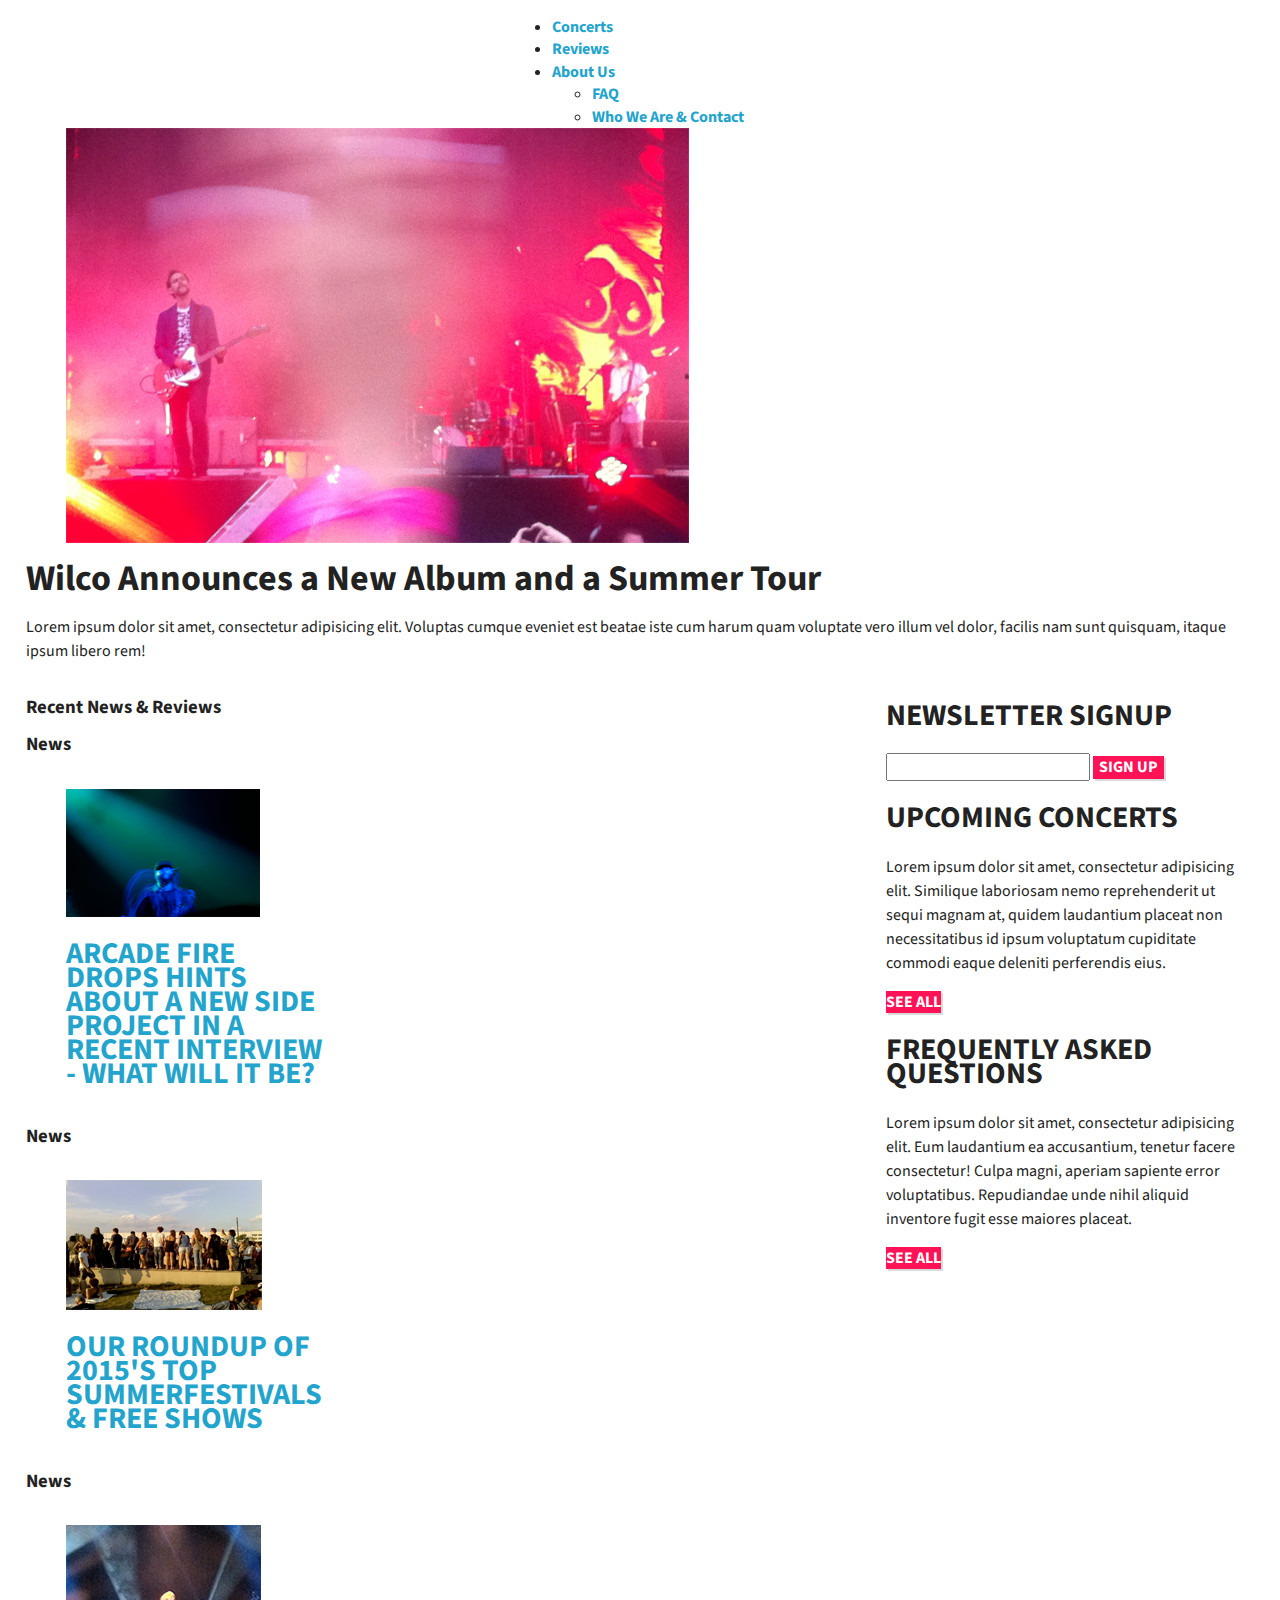
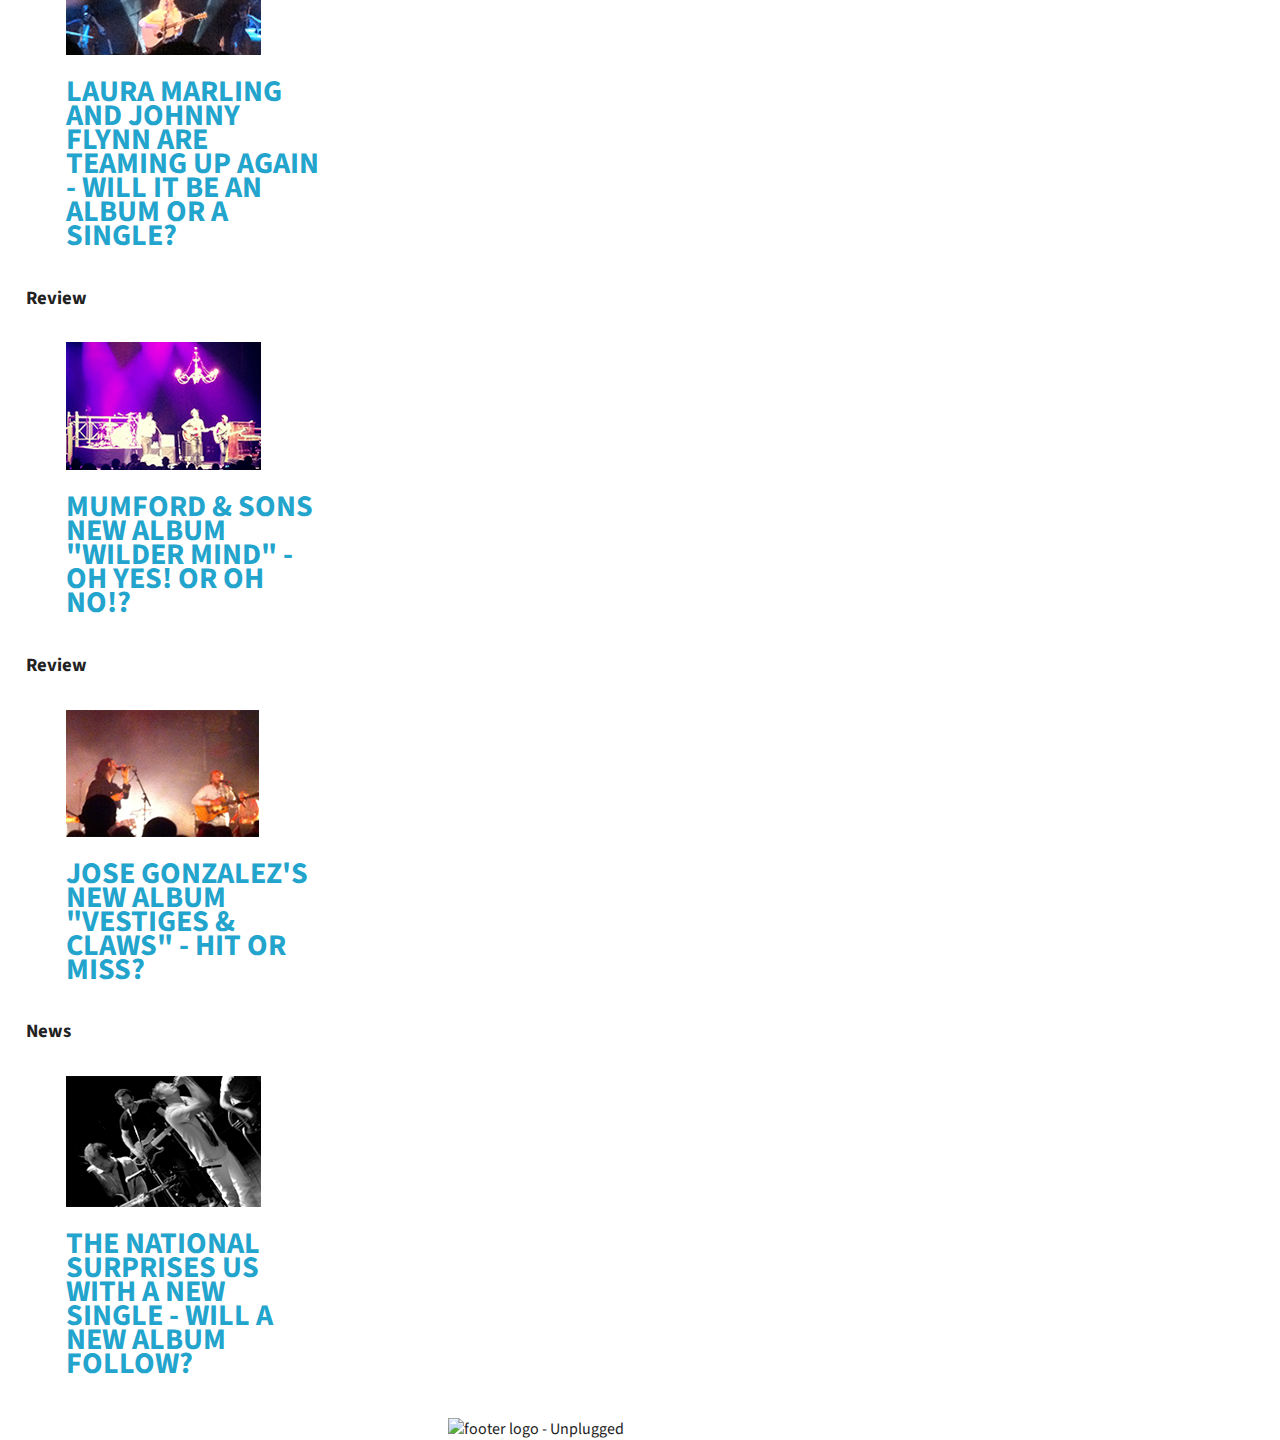
==== index.html @ dc60c1c3 "Working on about us page" ====
<!doctype html>
<html class="no-js" lang="">

<head>
    <meta charset="utf-8">
    <meta http-equiv="x-ua-compatible" content="ie=edge">
    <title></title>
    <meta name="description" content="">
    <meta name="viewport" content="width=device-width, initial-scale=1">
    <link rel="apple-touch-icon" href="apple-touch-icon.png">
    <!-- Place favicon.ico in the root directory -->

    <!-- Fonts -->
    <link href='https://fonts.googleapis.com/css?family=Source+Sans+Pro' rel='stylesheet' type='text/css'>
    <link href='https://fonts.googleapis.com/css?family=Sansita+One' rel='stylesheet' type='text/css'>

    <!-- CSS FILES -->
    <link rel="stylesheet" href="css/normalize.css">
    <link rel="stylesheet" href="css/main.css">
    <script src="js/vendor/modernizr-2.8.3.min.js"></script>
</head>

<body>
    <!--[if lt IE 8]>
            <p class="browserupgrade">You are using an <strong>outdated</strong> browser. Please <a href="http://browsehappy.com/">upgrade your browser</a> to improve your experience.</p>
        <![endif]-->
    <!-- Add your site or application content here -->
    <header>
        <h1 id="logo"><img src="img/logo.png" alt="Unplugged"></h1>
        <nav>
            <ul>
                <li><a href="#">Concerts</a></li>
                <li><a href="#">Reviews</a></li>
                <li><a href="#">About Us</a>
                    <ul class="subnav">
                        <li><a href="#">FAQ</a></li>
                        <li><a href="#">Who We Are & Contact</a></li>
                    </ul>
                </li>
            </ul>
        </nav>
    </header>
    <div id="main-content">
        <section class="hero-area">
            <article class="top-story">
                <figure class="top-img">
                    <img src="img/top-story-photo.png" alt="Hero Image">
                </figure>
            </article>
            <div class="top-info">
                <header>
                    <h1>Wilco Announces a New Album and a Summer Tour</h1>
                </header>
                <p>Lorem ipsum dolor sit amet, consectetur adipisicing elit. Voluptas cumque eveniet est beatae iste cum harum quam voluptate vero illum vel dolor, facilis nam sunt quisquam, itaque ipsum libero rem!</p>
            </div>
            <!-- SIDE BAR -->
            <aside class="sidebar">
                <section class="newsletter">
                    <header>
                        <h2>Newsletter Signup</h2>
                    </header>
                    <form>
                        <input type="text">
                        <input type="button" class="btn" value="Sign Up">
                    </form>
                </section>
                <!-- hide on mobile version -->
                <section class="upcoming">
                    <header>
                        <h2>Upcoming Concerts</h2>
                    </header>
                    <p>Lorem ipsum dolor sit amet, consectetur adipisicing elit. Similique laboriosam nemo reprehenderit ut sequi magnam at, quidem laudantium placeat non necessitatibus id ipsum voluptatum cupiditate commodi eaque deleniti perferendis eius.</p>
                    <a href="#" class="btn">See All</a>
                </section>
                <!-- hide on mobile version -->
                <section class="faq">
                    <header>
                        <h2>Frequently Asked Questions</h2>
                    </header>
                    <p>Lorem ipsum dolor sit amet, consectetur adipisicing elit. Eum laudantium ea accusantium, tenetur facere consectetur! Culpa magni, aperiam sapiente error voluptatibus. Repudiandae unde nihil aliquid inventore fugit esse maiores placeat.</p>
                    <a href="#" class="btn">See All</a>
                </section>
            </aside>
        </section>
        <!-- Recent News and Reviews -->
        <section class="feed">
            <header>
                <h3 class="title">Recent News & Reviews</h3>
            </header>
            <article class="feed-item">
                <h3 class="feed-type">News</h3>
                <figure class="feed-image">
                    <a href="#"><img src="img/feed-1.png" alt="Arcade Fire"></a>
                    <h2><a href="#">Arcade Fire Drops Hints About a New Side Project in a Recent Interview - What Will it Be?</a></h2>
                    <p>Lorem ipsum dolor sit amet, consectetur adipisicing elit. Repudiandae corporis deleniti beatae, quos molestiae veritatis quis sunt qui. Quam magni consequatur eos neque quia, ad molestiae a quaerat aliquid commodi.</p>
                </figure>
            </article>
            <article class="feed-item">
                <h3 class="feed-type">News</h3>
                <figure class="feed-image">
                    <a href="#"><img src="img/feed-2.png" alt="Summer Festival Roundup"></a>
                    <h2><a href="#">Our Roundup of 2015's Top SummerFestivals & Free Shows</a></h2>
                    <p>Lorem ipsum dolor sit amet, consectetur adipisicing elit. Et optio aliquid, inventore sapiente quos commodi nulla reiciendis est! Vero, eius ea tempore aperiam sed, excepturi nihil nesciunt asperiores itaque! Assumenda.</p>
                </figure>
            </article>
            <article class="feed-item">
                <h3 class="feed-type">News</h3>
                <figure class="feed-image">
                    <a href="#"><img src="img/feed-3.png" alt="Laura Marling and Johnny Flynn"></a>
                    <h2><a href="#">Laura Marling and Johnny Flynn Are Teaming Up Again - Will it be an Album or a Single?</a></h2>
                    <p>Lorem ipsum dolor sit amet, consectetur adipisicing elit. Et optio aliquid, inventore sapiente quos commodi nulla reiciendis est! Vero, eius ea tempore aperiam sed, excepturi nihil nesciunt asperiores itaque! Assumenda.</p>
                </figure>
            </article>
            <article class="feed-item">
                <h3 class="feed-type">Review</h3>
                <figure class="feed-image">
                    <a href="#"><img src="img/feed-4.png" alt="Mumford & Sons"></a>
                    <h2><a href="#">Mumford & Sons New Album "Wilder Mind" - Oh yes! or Oh No!?</a></h2>
                    <p>Lorem ipsum dolor sit amet, consectetur adipisicing elit. Et optio aliquid, inventore sapiente quos commodi nulla reiciendis est! Vero, eius ea tempore aperiam sed, excepturi nihil nesciunt asperiores itaque! Assumenda.</p>
                </figure>
            </article>
            <article class="feed-item">
                <h3 class="feed-type">Review</h3>
                <figure class="feed-image">
                    <a href="#"><img src="img/feed-5.png" alt="Jose Gonzalez New Album"></a>
                    <h2><a href="#">Jose Gonzalez's New Album  "Vestiges & Claws" - Hit or Miss?</a></h2>
                    <p>Lorem ipsum dolor sit amet, consectetur adipisicing elit. Et optio aliquid, inventore sapiente quos commodi nulla reiciendis est! Vero, eius ea tempore aperiam sed, excepturi nihil nesciunt asperiores itaque! Assumenda.</p>
                </figure>
            </article>
            <article class="feed-item">
                <h3 class="feed-type">News</h3>
                <figure class="feed-image">
                    <a href="#"><img src="img/feed-6.png" alt="The National Band"></a>
                    <h2><a href="#">The National Surprises Us With a New Single - Will a New Album follow?</a></h2>
                    <p>Lorem ipsum dolor sit amet, consectetur adipisicing elit. Et optio aliquid, inventore sapiente quos commodi nulla reiciendis est! Vero, eius ea tempore aperiam sed, excepturi nihil nesciunt asperiores itaque! Assumenda.</p>
                </figure>
            </article>
        </section>
    </div>
    <!-- main-content -->
    <!-- Footer -->
    <footer>
        <div id="footer-logo"><img src="img/footer-logo.png" alt="footer logo - Unplugged"></div>
    </footer>
    <!-- Javascript stuff -->
    <script src="https://code.jquery.com/jquery-1.12.0.min.js"></script>
    <script>
    window.jQuery || document.write('<script src="js/vendor/jquery-1.12.0.min.js"><\/script>')
    </script>
    <script src="js/plugins.js"></script>
    <script src="js/main.js"></script>
    <!-- Google Analytics: change UA-XXXXX-X to be your site's ID. -->
    <script>
    (function(b, o, i, l, e, r) {
        b.GoogleAnalyticsObject = l;
        b[l] || (b[l] =
            function() {
                (b[l].q = b[l].q || []).push(arguments)
            });
        b[l].l = +new Date;
        e = o.createElement(i);
        r = o.getElementsByTagName(i)[0];
        e.src = 'https://www.google-analytics.com/analytics.js';
        r.parentNode.insertBefore(e, r)
    }(window, document, 'script', 'ga'));
    ga('create', 'UA-XXXXX-X', 'auto');
    ga('send', 'pageview');
    </script>
</body>

</html>
---- css/main.css ----
/*! HTML5 Boilerplate v5.3.0 | MIT License | https://html5boilerplate.com/ */


/*
 * What follows is the result of much research on cross-browser styling.
 * Credit left inline and big thanks to Nicolas Gallagher, Jonathan Neal,
 * Kroc Camen, and the H5BP dev community and team.
 */


/* ==========================================================================
   Base styles: opinionated defaults
   ========================================================================== */

html {
    color: #222;
    font-size: 1em;
    line-height: 1.4;
}


/*
 * Remove text-shadow in selection highlight:
 * https://twitter.com/miketaylr/status/12228805301
 *
 * These selection rule sets have to be separate.
 * Customize the background color to match your design.
 */

::-moz-selection {
    background: #b3d4fc;
    text-shadow: none;
}

::selection {
    background: #b3d4fc;
    text-shadow: none;
}


/*
 * A better looking default horizontal rule
 */

hr {
    display: block;
    height: 1px;
    border: 0;
    border-top: 1px solid #ccc;
    margin: 1em 0;
    padding: 0;
}


/*
 * Remove the gap between audio, canvas, iframes,
 * images, videos and the bottom of their containers:
 * https://github.com/h5bp/html5-boilerplate/issues/440
 */

audio,
canvas,
iframe,
img,
svg,
video {
    vertical-align: middle;
}


/*
 * Remove default fieldset styles.
 */

fieldset {
    border: 0;
    margin: 0;
    padding: 0;
}


/*
 * Allow only vertical resizing of textareas.
 */

textarea {
    resize: vertical;
}


/* ==========================================================================
   Browser Upgrade Prompt
   ========================================================================== */

.browserupgrade {
    margin: 0.2em 0;
    background: #ccc;
    color: #000;
    padding: 0.2em 0;
}


/* ==========================================================================
   Author's custom styles
   ========================================================================== */
   
/* COLORS =============================================
Dark Pink (Magenta): #b21e49;
Light Grey: #eeeeee;
Bright Pink: #ff1256;
Dark Grey: #222222;
Blue: #23a4cc;
============================================= */

/* Global Styles ============================= */
body, html{
    font-family: 'Source Sans Pro', sans-serif;
    font-size: 16px;
    color: #222222;
}
 
a {
    font-weight: bold;
    color: #23a4cc;
    text-decoration: none;
}
 

p{
    font-size: 1rem;
    line-height: 1.5rem;
}

h1, h2, h3, h4{
    
}
 
h1 {
  font-size: 2.25rem; /* 36px */
  font-weight: bold;
  line-height: 0.667;
  
}

 
h2{
  font-size: 1.875rem; /* 30px */
  font-weight: bold;
  text-transform: uppercase;
  line-height: 0.8;
}
 
h3 {
  font-size: 1.5; /* 24px */
  font-weight: bold;
  line-height: 1;
  
}


 
h4{
    
}

.btn {
    background-color: #ff1256;
    border: none;
    color: #ffffff;
    font-weight: bold;
    text-transform: uppercase;
    line-height: 1.333em;
    text-align: center;
    box-shadow: 2px 2px 0 #DADADA;

    /* this is what I extracted from photoshop - box-shadow: 1.5px 2.598px 0 0 rgba(178, 30, 73, 0.4);*/

}

.btn:hover {
    background-color: #b21e49;
}


/* Header ============================= */

header {
    width: 100%;
}

#logo {
    width: 90%;
    margin: auto;
    /* centers the logo */
}

nav {
    width: 100%;
}

nav ul {
    margin: auto;
    /*  centers the navigation items */
}


/* Main Content ============================= */

#main-content {
    width: 96%;
    margin: 0 2%;
}

.hero-area {
    width: 100%;
}

.top-story {
    width: 100%;
}

.top-img {
    width: 100%;
}


/* Sidebar ============================= */

aside {
    width: 100%;
}

.newsletter {
    width: 100%;
}

.upcoming {
    display: none;
}

.faq {
    display: none;
}


/* Recent News & Reviews section ============================= */

.feed {
    width: 100%;
}

.feed-item {
    clear: both;
}

.feed-image {
    width: 44%;
    margin-right: 6%;
    float: left;
}

.feed-item p {
    display: none;
}


/* Footer ============================= */

footer {
    /* need to add clear:both property to clear the floats from news and reviews section.
       Otherwise footer mixes with last news/review section */
    clear: both;
    width: 70%;
    margin: auto;
}

#footer-logo {
    width: 100%;
}


/* ==========================================================================
   Helper classes
   ========================================================================== */


/*
 * Hide visually and from screen readers
 */

.hidden {
    display: none !important;
}


/*
 * Hide only visually, but have it available for screen readers:
 * http://snook.ca/archives/html_and_css/hiding-content-for-accessibility
 */

.visuallyhidden {
    border: 0;
    clip: rect(0 0 0 0);
    height: 1px;
    margin: -1px;
    overflow: hidden;
    padding: 0;
    position: absolute;
    width: 1px;
}


/*
 * Extends the .visuallyhidden class to allow the element
 * to be focusable when navigated to via the keyboard:
 * https://www.drupal.org/node/897638
 */

.visuallyhidden.focusable:active,
.visuallyhidden.focusable:focus {
    clip: auto;
    height: auto;
    margin: 0;
    overflow: visible;
    position: static;
    width: auto;
}


/*
 * Hide visually and from screen readers, but maintain layout
 */

.invisible {
    visibility: hidden;
}


/*
 * Clearfix: contain floats
 *
 * For modern browsers
 * 1. The space content is one way to avoid an Opera bug when the
 *    `contenteditable` attribute is included anywhere else in the document.
 *    Otherwise it causes space to appear at the top and bottom of elements
 *    that receive the `clearfix` class.
 * 2. The use of `table` rather than `block` is only necessary if using
 *    `:before` to contain the top-margins of child elements.
 */

.clearfix:before,
.clearfix:after {
    content: " ";
    /* 1 */
    display: table;
    /* 2 */
}

.clearfix:after {
    clear: both;
}


/* ==========================================================================
   EXAMPLE Media Queries for Responsive Design.
   These examples override the primary ('mobile first') styles.
   Modify as content requires.
   ========================================================================== */

@media (min-width: 768px) {
    /*  for tablet styles */
    #logo {
        width: 40%;
        float: left;
    }
    
    nav {
        width: 60%;
        float: right;
    }
    /*  Featured news item section ============== */
    .top-story {
        width: 100%;
    }
    
    /* sidebar section ===================== */
    .sidebar {
        clear: both;
        width: 30%;
        float: right;
    }
    .upcoming {
        display: block;
    }
    .faq {
        display: block;
    }
    /*  Recent News & Reviews section ============== */
    .feed {
        width: 60%;
        float: left;
    }
    .feed-image {
        width: 35%;
    }
    /*   DETAILS pages ======================= */
    .detail-img {
        width: 45%;
        float: left;
    }
    .detail-title {
        width: 50%;
        float: right;
    }
    .reviews-detail {
        clear: both;
    }

    aside.detail {
        width: 100%;
    }

    .detail .newsletter h2 {
        display: inline;
    }

    .detail .newsletter input {
        display: inline;
    }
    /*  footer ================ */
    footer {
        width: 100%;
        clear: both;
    }
    #footer-logo {
        width: 30%;
        margin: auto;
    }
}

@media (min-width: 940px) {
    /*  for desktop styles */
}

@media print,
(-webkit-min-device-pixel-ratio: 1.25),
(min-resolution: 1.25dppx),
(min-resolution: 120dpi) {
    /* Style adjustments for high resolution devices */
}


/* ==========================================================================
   Print styles.
   Inlined to avoid the additional HTTP request:
   http://www.phpied.com/delay-loading-your-print-css/
   ========================================================================== */

@media print {
    *,
    *:before,
    *:after,
    *:first-letter,
    *:first-line {
        background: transparent !important;
        color: #000 !important;
        /* Black prints faster:
                                   http://www.sanbeiji.com/archives/953 */
        box-shadow: none !important;
        text-shadow: none !important;
    }
    a,
    a:visited {
        text-decoration: underline;
    }
    a[href]:after {
        content: " (" attr(href) ")";
    }
    abbr[title]:after {
        content: " (" attr(title) ")";
    }
    /*
     * Don't show links that are fragment identifiers,
     * or use the `javascript:` pseudo protocol
     */
    a[href^="#"]:after,
    a[href^="javascript:"]:after {
        content: "";
    }
    pre,
    blockquote {
        border: 1px solid #999;
        page-break-inside: avoid;
    }
    /*
     * Printing Tables:
     * http://css-discuss.incutio.com/wiki/Printing_Tables
     */
    thead {
        display: table-header-group;
    }
    tr,
    img {
        page-break-inside: avoid;
    }
    img {
        max-width: 100% !important;
    }
    p,
    h2,
    h3 {
        orphans: 3;
        widows: 3;
    }
    h2,
    h3 {
        page-break-after: avoid;
    }
}
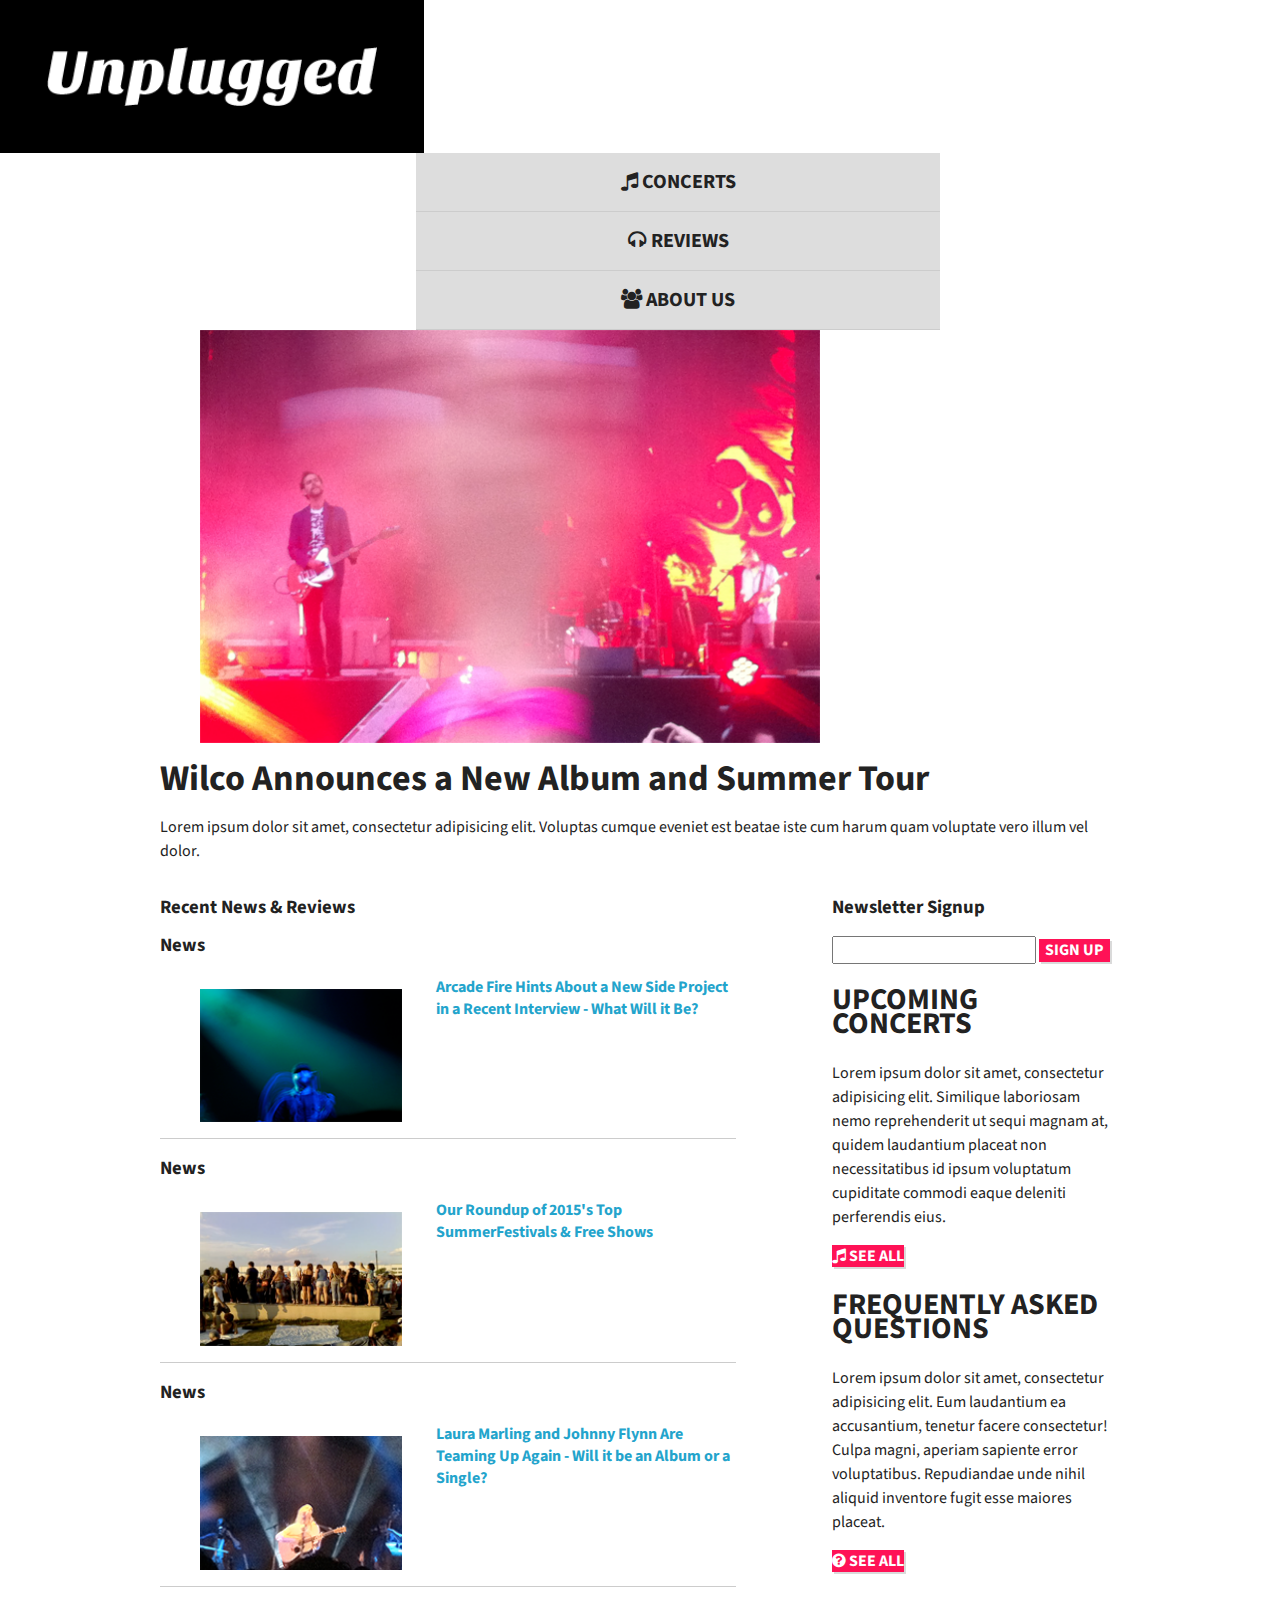
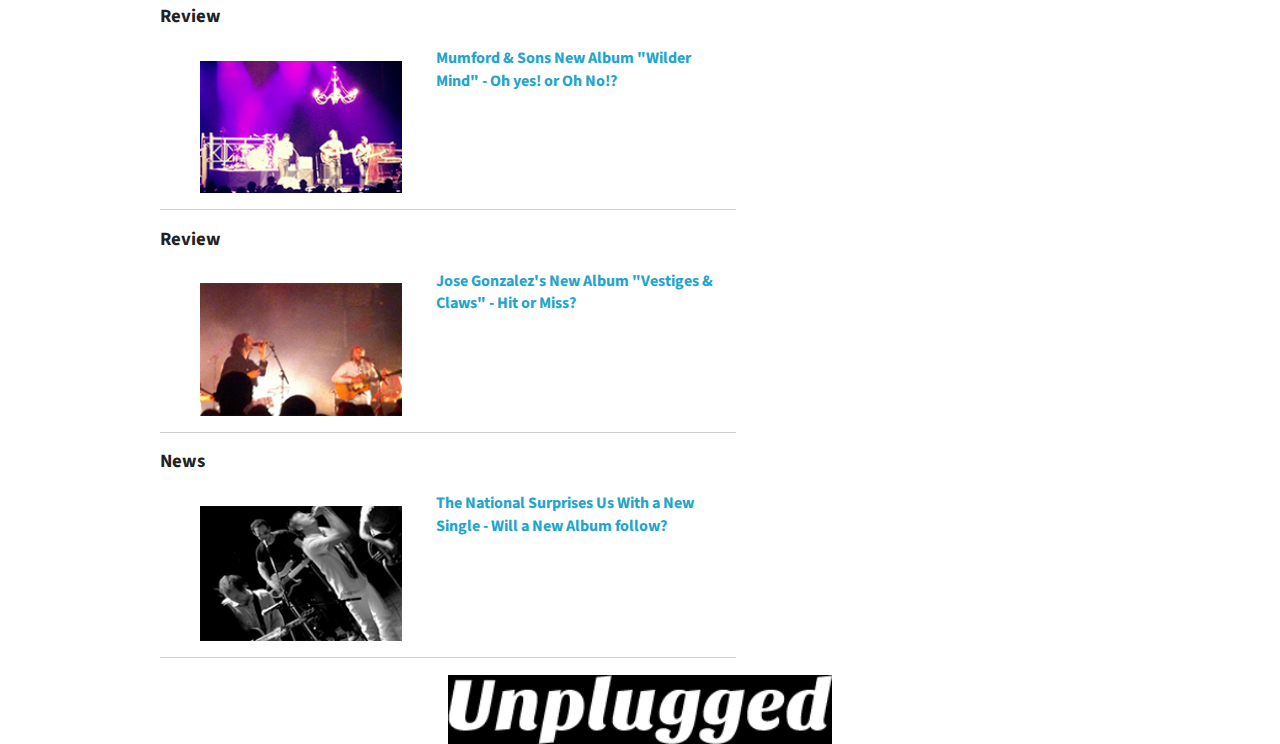
==== commit 2eecf451: "Finished about page responsive for mobile, tablet and desktop. Working on main page now" ====
--- a/index.html
+++ b/index.html
@@ -7,16 +7,15 @@
     <title></title>
     <meta name="description" content="">
     <meta name="viewport" content="width=device-width, initial-scale=1">
-    <link rel="apple-touch-icon" href="apple-touch-icon.png">
+    <link rel="apple-touch-icon" href="../apple-touch-icon.png">
     <!-- Place favicon.ico in the root directory -->
-
     <!-- Fonts -->
-    <link href='https://fonts.googleapis.com/css?family=Source+Sans+Pro' rel='stylesheet' type='text/css'>
+    <link href='https://fonts.googleapis.com/css?family=Source+Sans+Pro:400,600,700,900' rel='stylesheet' type='text/css'>
     <link href='https://fonts.googleapis.com/css?family=Sansita+One' rel='stylesheet' type='text/css'>
-
-    <!-- CSS FILES -->
+    <!-- CSS Stylesheets -->
     <link rel="stylesheet" href="css/normalize.css">
     <link rel="stylesheet" href="css/main.css">
+    <link rel="stylesheet" href="css/font-awesome.min.css">
     <script src="js/vendor/modernizr-2.8.3.min.js"></script>
 </head>
 
@@ -29,11 +28,11 @@
         <h1 id="logo"><img src="img/logo.png" alt="Unplugged"></h1>
         <nav>
             <ul>
-                <li><a href="#">Concerts</a></li>
-                <li><a href="#">Reviews</a></li>
-                <li><a href="#">About Us</a>
+                <li><a href="#"><i class="fa fa-music"></i> Concerts</a></li>
+                <li><a href="#"><i class="fa fa-headphones"></i> Reviews</a></li>
+                <li><a href="#"><i class="fa fa-users"></i> About Us</a>
                     <ul class="subnav">
-                        <li><a href="#">FAQ</a></li>
+                        <li><i class="fa fa-question-circle"></i> <a href="#">FAQ</a></li>
                         <li><a href="#">Who We Are & Contact</a></li>
                     </ul>
                 </li>
@@ -48,99 +47,110 @@
                 </figure>
             </article>
             <div class="top-info">
-                <header>
-                    <h1>Wilco Announces a New Album and a Summer Tour</h1>
-                </header>
-                <p>Lorem ipsum dolor sit amet, consectetur adipisicing elit. Voluptas cumque eveniet est beatae iste cum harum quam voluptate vero illum vel dolor, facilis nam sunt quisquam, itaque ipsum libero rem!</p>
+                <h1>Wilco Announces a New Album and Summer Tour</h1>
+                <p>Lorem ipsum dolor sit amet, consectetur adipisicing elit. Voluptas cumque eveniet est beatae iste cum harum quam voluptate vero illum vel dolor.</p>
             </div>
             <!-- SIDE BAR -->
             <aside class="sidebar">
                 <section class="newsletter">
-                    <header>
-                        <h2>Newsletter Signup</h2>
-                    </header>
+                    <h3>Newsletter Signup</h3>
                     <form>
-                        <input type="text">
-                        <input type="button" class="btn" value="Sign Up">
+                        <input type="text" class="newsletter-text">
+                        <input type="button" class="btn newsletter-btn" value="Sign Up">
                     </form>
                 </section>
                 <!-- hide on mobile version -->
                 <section class="upcoming">
-                    <header>
-                        <h2>Upcoming Concerts</h2>
-                    </header>
+                    <h2>Upcoming Concerts</h2>
                     <p>Lorem ipsum dolor sit amet, consectetur adipisicing elit. Similique laboriosam nemo reprehenderit ut sequi magnam at, quidem laudantium placeat non necessitatibus id ipsum voluptatum cupiditate commodi eaque deleniti perferendis eius.</p>
-                    <a href="#" class="btn">See All</a>
+                    <a href="#" class="btn"><i class="fa fa-music"></i> See All</a>
                 </section>
                 <!-- hide on mobile version -->
                 <section class="faq">
-                    <header>
-                        <h2>Frequently Asked Questions</h2>
-                    </header>
+                    <h2>Frequently Asked Questions</h2>
                     <p>Lorem ipsum dolor sit amet, consectetur adipisicing elit. Eum laudantium ea accusantium, tenetur facere consectetur! Culpa magni, aperiam sapiente error voluptatibus. Repudiandae unde nihil aliquid inventore fugit esse maiores placeat.</p>
-                    <a href="#" class="btn">See All</a>
+                    <a href="#" class="btn"><i class="fa fa-question-circle"></i> See All</a>
                 </section>
             </aside>
         </section>
         <!-- Recent News and Reviews -->
         <section class="feed">
-            <header>
-                <h3 class="title">Recent News & Reviews</h3>
-            </header>
-            <article class="feed-item">
+            <h3 class="title">Recent News & Reviews</h3>
+            <article class="feed-item ">
                 <h3 class="feed-type">News</h3>
                 <figure class="feed-image">
                     <a href="#"><img src="img/feed-1.png" alt="Arcade Fire"></a>
-                    <h2><a href="#">Arcade Fire Drops Hints About a New Side Project in a Recent Interview - What Will it Be?</a></h2>
+                </figure>
+                <div class="feed-details">
+                    <h4><a href="#">Arcade Fire Hints About a New Side Project in a Recent Interview - What Will it Be?</a></h4>
                     <p>Lorem ipsum dolor sit amet, consectetur adipisicing elit. Repudiandae corporis deleniti beatae, quos molestiae veritatis quis sunt qui. Quam magni consequatur eos neque quia, ad molestiae a quaerat aliquid commodi.</p>
-                </figure>
+                </div>
             </article>
             <article class="feed-item">
+                <hr>
                 <h3 class="feed-type">News</h3>
                 <figure class="feed-image">
                     <a href="#"><img src="img/feed-2.png" alt="Summer Festival Roundup"></a>
-                    <h2><a href="#">Our Roundup of 2015's Top SummerFestivals & Free Shows</a></h2>
-                    <p>Lorem ipsum dolor sit amet, consectetur adipisicing elit. Et optio aliquid, inventore sapiente quos commodi nulla reiciendis est! Vero, eius ea tempore aperiam sed, excepturi nihil nesciunt asperiores itaque! Assumenda.</p>
                 </figure>
+                <div class="feed-details">
+                    <h4><a href="#">Our Roundup of 2015's Top SummerFestivals & Free Shows</a></h4>
+                    <p>Lorem ipsum dolor sit amet, consectetur adipisicing elit. Repudiandae corporis deleniti beatae, quos molestiae veritatis quis sunt qui. Quam magni consequatur eos neque quia, ad molestiae a quaerat aliquid commodi.</p>
+                </div>
             </article>
             <article class="feed-item">
+                <hr>
                 <h3 class="feed-type">News</h3>
                 <figure class="feed-image">
                     <a href="#"><img src="img/feed-3.png" alt="Laura Marling and Johnny Flynn"></a>
-                    <h2><a href="#">Laura Marling and Johnny Flynn Are Teaming Up Again - Will it be an Album or a Single?</a></h2>
-                    <p>Lorem ipsum dolor sit amet, consectetur adipisicing elit. Et optio aliquid, inventore sapiente quos commodi nulla reiciendis est! Vero, eius ea tempore aperiam sed, excepturi nihil nesciunt asperiores itaque! Assumenda.</p>
                 </figure>
+                <div class="feed-details">
+                    <h4><a href="#">Laura Marling and Johnny Flynn Are Teaming Up Again - Will it be an Album or a Single?</a></h4>
+                    <p>Lorem ipsum dolor sit amet, consectetur adipisicing elit. Repudiandae corporis deleniti beatae, quos molestiae veritatis quis sunt qui. Quam magni consequatur eos neque quia, ad molestiae a quaerat aliquid commodi.</p>
+                </div>
             </article>
             <article class="feed-item">
+                <hr>
                 <h3 class="feed-type">Review</h3>
                 <figure class="feed-image">
                     <a href="#"><img src="img/feed-4.png" alt="Mumford & Sons"></a>
-                    <h2><a href="#">Mumford & Sons New Album "Wilder Mind" - Oh yes! or Oh No!?</a></h2>
-                    <p>Lorem ipsum dolor sit amet, consectetur adipisicing elit. Et optio aliquid, inventore sapiente quos commodi nulla reiciendis est! Vero, eius ea tempore aperiam sed, excepturi nihil nesciunt asperiores itaque! Assumenda.</p>
                 </figure>
+                <div class="feed-details">
+                    <h4><a href="#">Mumford & Sons New Album "Wilder Mind" - Oh yes! or Oh No!?</a></h4>
+                    <p>Lorem ipsum dolor sit amet, consectetur adipisicing elit. Repudiandae corporis deleniti beatae, quos molestiae veritatis quis sunt qui. Quam magni consequatur eos neque quia, ad molestiae a quaerat aliquid commodi.</p>
+                </div>
             </article>
             <article class="feed-item">
+                <hr>
                 <h3 class="feed-type">Review</h3>
                 <figure class="feed-image">
                     <a href="#"><img src="img/feed-5.png" alt="Jose Gonzalez New Album"></a>
-                    <h2><a href="#">Jose Gonzalez's New Album  "Vestiges & Claws" - Hit or Miss?</a></h2>
-                    <p>Lorem ipsum dolor sit amet, consectetur adipisicing elit. Et optio aliquid, inventore sapiente quos commodi nulla reiciendis est! Vero, eius ea tempore aperiam sed, excepturi nihil nesciunt asperiores itaque! Assumenda.</p>
                 </figure>
+                <div class="feed-details">
+                    <h4><a href="#">Jose Gonzalez's New Album  "Vestiges & Claws" - Hit or Miss?</a></h4>
+                    <p>Lorem ipsum dolor sit amet, consectetur adipisicing elit. Repudiandae corporis deleniti beatae, quos molestiae veritatis quis sunt qui. Quam magni consequatur eos neque quia, ad molestiae a quaerat aliquid commodi.</p>
+                </div>
             </article>
             <article class="feed-item">
+                <hr>
                 <h3 class="feed-type">News</h3>
                 <figure class="feed-image">
                     <a href="#"><img src="img/feed-6.png" alt="The National Band"></a>
-                    <h2><a href="#">The National Surprises Us With a New Single - Will a New Album follow?</a></h2>
-                    <p>Lorem ipsum dolor sit amet, consectetur adipisicing elit. Et optio aliquid, inventore sapiente quos commodi nulla reiciendis est! Vero, eius ea tempore aperiam sed, excepturi nihil nesciunt asperiores itaque! Assumenda.</p>
                 </figure>
+                <div class="feed-details">
+                    <h4><a href="#">The National Surprises Us With a New Single - Will a New Album follow?</a></h4>
+                    <p>Lorem ipsum dolor sit amet, consectetur adipisicing elit. Repudiandae corporis deleniti beatae, quos molestiae veritatis quis sunt qui. Quam magni consequatur eos neque quia, ad molestiae a quaerat aliquid commodi.</p>
+                </div>
+            </article>
+            <!-- The last horizontal rule before the footer was not aligning where it's supposed to. So I created the pseudo article below to add that last <hr> . -->
+            <article class="feed-item final-divider">
+                <hr>
             </article>
         </section>
     </div>
     <!-- main-content -->
     <!-- Footer -->
     <footer>
-        <div id="footer-logo"><img src="img/footer-logo.png" alt="footer logo - Unplugged"></div>
+        <div id="footer-logo"><img src="img/logo.png" alt="footer logo - Unplugged"></div>
     </footer>
     <!-- Javascript stuff -->
     <script src="https://code.jquery.com/jquery-1.12.0.min.js"></script>
--- a/css/main.css
+++ b/css/main.css
@@ -103,7 +103,8 @@
 /* ==========================================================================
    Author's custom styles
    ========================================================================== */
-   
+
+
 /* COLORS =============================================
 Dark Pink (Magenta): #b21e49;
 Light Grey: #eeeeee;
@@ -112,56 +113,55 @@
 Blue: #23a4cc;
 ============================================= */
 
+
 /* Global Styles ============================= */
-body, html{
+
+body,
+html {
     font-family: 'Source Sans Pro', sans-serif;
     font-size: 16px;
     color: #222222;
 }
- 
+
 a {
     font-weight: bold;
     color: #23a4cc;
     text-decoration: none;
 }
- 
-
-p{
+
+p {
     font-size: 1rem;
     line-height: 1.5rem;
 }
 
-h1, h2, h3, h4{
-    
-}
- 
+h1,
+h2,
+h3,
+h4 {}
+
 h1 {
-  font-size: 2.25rem; /* 36px */
-  font-weight: bold;
-  line-height: 0.667;
-  
-}
-
- 
-h2{
-  font-size: 1.875rem; /* 30px */
-  font-weight: bold;
-  text-transform: uppercase;
-  line-height: 0.8;
-}
- 
+    font-size: 2.25rem;
+    /* 36px */
+    font-weight: bold;
+    line-height: 0.667;
+}
+
+h2 {
+    font-size: 1.875rem;
+    /* 30px */
+    font-weight: bold;
+    text-transform: uppercase;
+    line-height: 0.8;
+}
+
 h3 {
-  font-size: 1.5; /* 24px */
-  font-weight: bold;
-  line-height: 1;
-  
-}
-
-
- 
-h4{
-    
-}
+    font-size: 1.5;
+    /* 24px */
+    font-weight: bold;
+    line-height: 1;
+}
+
+h4 {}
 
 .btn {
     background-color: #ff1256;
@@ -172,43 +172,74 @@
     line-height: 1.333em;
     text-align: center;
     box-shadow: 2px 2px 0 #DADADA;
-
     /* this is what I extracted from photoshop - box-shadow: 1.5px 2.598px 0 0 rgba(178, 30, 73, 0.4);*/
-
 }
 
 .btn:hover {
     background-color: #b21e49;
 }
 
+img {
+    width: 100%;
+    height: auto;
+}
+
 
 /* Header ============================= */
 
 header {
     width: 100%;
+    background: #DDD;
 }
 
 #logo {
     width: 90%;
     margin: auto;
     /* centers the logo */
+    background: #000;
+    /* added this as the image for logo is white text on grey background. To get white text on black background, added black background here*/
+    max-width: 330px;
+    padding: 5%;
 }
 
 nav {
     width: 100%;
+    margin: auto;
 }
 
 nav ul {
     margin: auto;
     /*  centers the navigation items */
+    list-style: none;
+}
+
+nav ul li {
+    background: #DDDDDD;
+    border-bottom: 1px solid #CCCCCC;
+    /* adds the horizontal rule for mobile version */
+    font-size: 1.25rem;
+    text-transform: uppercase;
+    text-align: center;
+    text-transform: uppercase;
+    padding: 15px 0;
+}
+
+nav ul li a {
+    color: #222222;
+}
+
+.subnav {
+    display: none;
 }
 
 
 /* Main Content ============================= */
 
 #main-content {
-    width: 96%;
-    margin: 0 2%;
+    clear: both;
+    width: 94%;
+    margin: auto;
+    max-width: 960px;
 }
 
 .hero-area {
@@ -221,6 +252,7 @@
 
 .top-img {
     width: 100%;
+    height: auto;
 }
 
 
@@ -262,6 +294,45 @@
 .feed-item p {
     display: none;
 }
+
+
+/* ABOUT PAGE ============================= */
+
+.mission {
+    width: 100%;
+    float: left;
+}
+
+.mission h1 {
+    font-weight: bold;
+    font-size: 1.3125rem; /* 21px */
+    line-height: 1.125em;
+}
+
+.team {}
+
+.team-member {}
+
+.team-img {
+    background-position: center;
+    background-size: cover;
+    background-repeat: no-repeat;
+    width: 40%;
+    padding-bottom: 40%;
+    float: left;
+    margin-right: 20px;
+    border: 1px solid #ccc;
+}
+
+#team-img-01 {
+    background-image: url('../img/team-jack.png');
+}
+
+.team-name {}
+
+.team-title {}
+
+.team-description {}
 
 
 /* Footer ============================= */
@@ -276,6 +347,7 @@
 
 #footer-logo {
     width: 100%;
+    background-color: #000;
 }
 
 
@@ -369,11 +441,13 @@
 
 @media (min-width: 768px) {
     /*  for tablet styles */
+    header {
+        max-width: 940px;
+    }
     #logo {
         width: 40%;
         float: left;
     }
-    
     nav {
         width: 60%;
         float: right;
@@ -382,7 +456,10 @@
     .top-story {
         width: 100%;
     }
-    
+    .top-img {
+        width: 50%;
+        height: auto;
+    }
     /* sidebar section ===================== */
     .sidebar {
         clear: both;
@@ -415,15 +492,12 @@
     .reviews-detail {
         clear: both;
     }
-
     aside.detail {
         width: 100%;
     }
-
     .detail .newsletter h2 {
         display: inline;
     }
-
     .detail .newsletter input {
         display: inline;
     }
@@ -440,6 +514,13 @@
 
 @media (min-width: 940px) {
     /*  for desktop styles */
+    header {
+        max-width: 940px;
+    }
+    .top-img {
+        width: 100%;
+        max-width: 620px;
+    }
 }
 
 @media print,
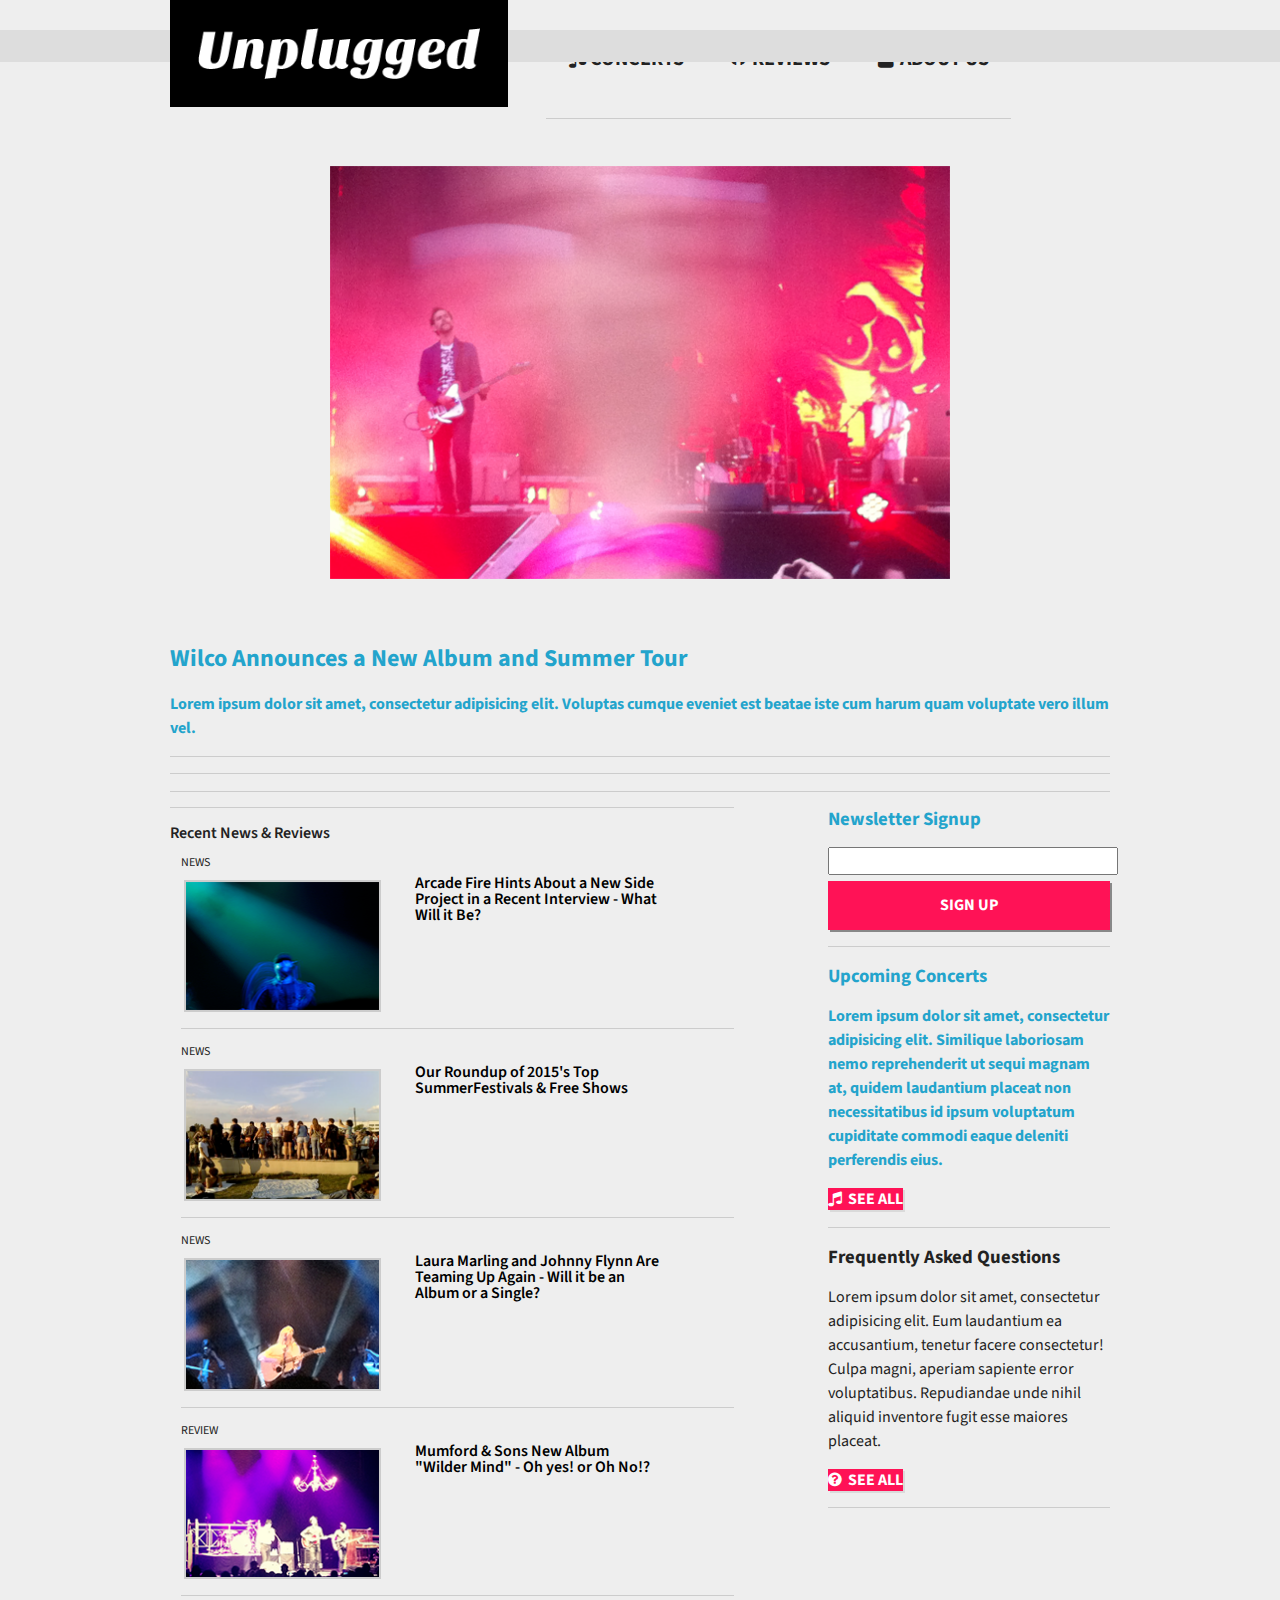
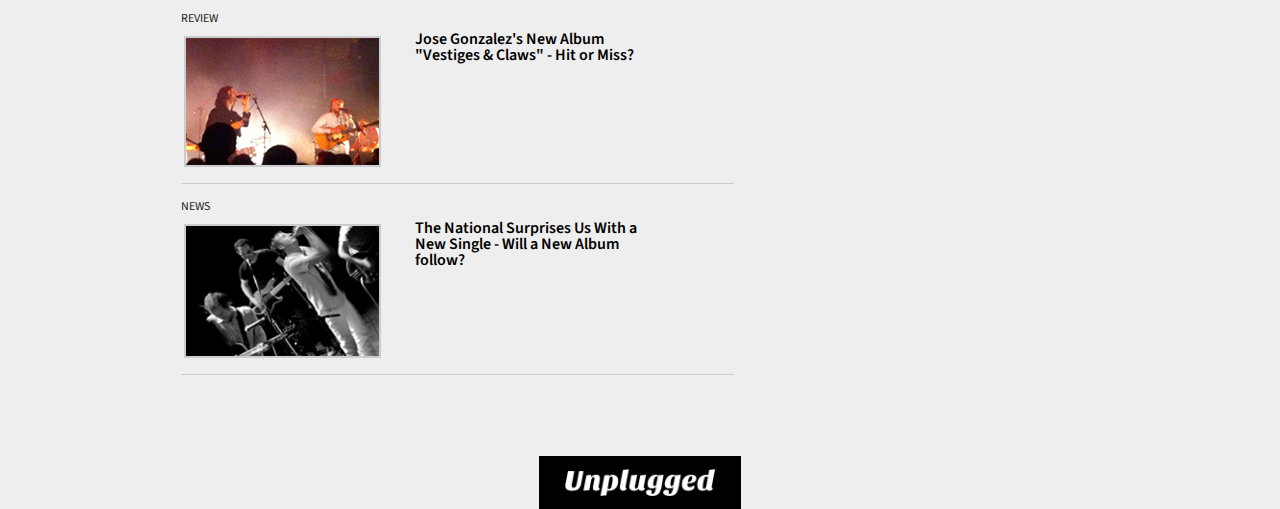
==== commit 2f7317ec: "added responsive breakpoints in css for news-detail page" ====
--- a/index.html
+++ b/index.html
@@ -24,13 +24,14 @@
             <p class="browserupgrade">You are using an <strong>outdated</strong> browser. Please <a href="http://browsehappy.com/">upgrade your browser</a> to improve your experience.</p>
         <![endif]-->
     <!-- Add your site or application content here -->
+    <div class="grey-line"></div>
     <header>
         <h1 id="logo"><img src="img/logo.png" alt="Unplugged"></h1>
         <nav>
             <ul>
                 <li><a href="#"><i class="fa fa-music"></i> Concerts</a></li>
                 <li><a href="#"><i class="fa fa-headphones"></i> Reviews</a></li>
-                <li><a href="#"><i class="fa fa-users"></i> About Us</a>
+                <li><a href="about"><i class="fa fa-users"></i> About Us</a>
                     <ul class="subnav">
                         <li><i class="fa fa-question-circle"></i> <a href="#">FAQ</a></li>
                         <li><a href="#">Who We Are & Contact</a></li>
@@ -47,34 +48,41 @@
                 </figure>
             </article>
             <div class="top-info">
-                <h1>Wilco Announces a New Album and Summer Tour</h1>
-                <p>Lorem ipsum dolor sit amet, consectetur adipisicing elit. Voluptas cumque eveniet est beatae iste cum harum quam voluptate vero illum vel dolor.</p>
+                <h1><a href="news/news-detail.html">Wilco Announces a New Album and Summer Tour</h1>
+                <p>Lorem ipsum dolor sit amet, consectetur adipisicing elit. Voluptas cumque eveniet est beatae iste cum harum quam voluptate vero illum vel.</p>
             </div>
-            <!-- SIDE BAR -->
-            <aside class="sidebar">
-                <section class="newsletter">
-                    <h3>Newsletter Signup</h3>
-                    <form>
-                        <input type="text" class="newsletter-text">
-                        <input type="button" class="btn newsletter-btn" value="Sign Up">
-                    </form>
-                </section>
-                <!-- hide on mobile version -->
-                <section class="upcoming">
-                    <h2>Upcoming Concerts</h2>
-                    <p>Lorem ipsum dolor sit amet, consectetur adipisicing elit. Similique laboriosam nemo reprehenderit ut sequi magnam at, quidem laudantium placeat non necessitatibus id ipsum voluptatum cupiditate commodi eaque deleniti perferendis eius.</p>
-                    <a href="#" class="btn"><i class="fa fa-music"></i> See All</a>
-                </section>
-                <!-- hide on mobile version -->
-                <section class="faq">
-                    <h2>Frequently Asked Questions</h2>
-                    <p>Lorem ipsum dolor sit amet, consectetur adipisicing elit. Eum laudantium ea accusantium, tenetur facere consectetur! Culpa magni, aperiam sapiente error voluptatibus. Repudiandae unde nihil aliquid inventore fugit esse maiores placeat.</p>
-                    <a href="#" class="btn"><i class="fa fa-question-circle"></i> See All</a>
-                </section>
-            </aside>
         </section>
+        <!-- hero-area -->
+        <hr class="toggle-hr">
+        <!-- SIDE BAR -->
+        <aside class="sidebar">
+            <section class="newsletter">
+                <h3>Newsletter Signup</h3>
+                <form>
+                    <input type="text" class="newsletter-text">
+                    <input type="button" class="btn newsletter-btn" value="Sign Up">
+                </form>
+            </section>
+            <!-- hide on mobile version -->
+            <section class="upcoming">
+                <hr class="full-container">
+                <h3>Upcoming Concerts</h3>
+                <p>Lorem ipsum dolor sit amet, consectetur adipisicing elit. Similique laboriosam nemo reprehenderit ut sequi magnam at, quidem laudantium placeat non necessitatibus id ipsum voluptatum cupiditate commodi eaque deleniti perferendis eius.</p>
+                <!-- added href instead of button to add font awesome icons -->
+                <a href="#" class="btn"><i class="fa fa-music"></i>&nbsp;&nbsp;See All</a>
+            </section>
+            <!-- hide on mobile version -->
+            <section class="faq">
+                <hr class="full-container">
+                <h3>Frequently Asked Questions</h3>
+                <p>Lorem ipsum dolor sit amet, consectetur adipisicing elit. Eum laudantium ea accusantium, tenetur facere consectetur! Culpa magni, aperiam sapiente error voluptatibus. Repudiandae unde nihil aliquid inventore fugit esse maiores placeat.</p>
+                <a href="#" class="btn"><i class="fa fa-question-circle"></i> &nbsp;See All</a>
+                <hr class="full-container push-down">
+            </section>
+        </aside>
         <!-- Recent News and Reviews -->
         <section class="feed">
+            <hr class="hr-lg">
             <h3 class="title">Recent News & Reviews</h3>
             <article class="feed-item ">
                 <h3 class="feed-type">News</h3>
@@ -82,7 +90,7 @@
                     <a href="#"><img src="img/feed-1.png" alt="Arcade Fire"></a>
                 </figure>
                 <div class="feed-details">
-                    <h4><a href="#">Arcade Fire Hints About a New Side Project in a Recent Interview - What Will it Be?</a></h4>
+                    <h4><a href="news/news-detail.html">Arcade Fire Hints About a New Side Project in a Recent Interview - What Will it Be?</a></h4>
                     <p>Lorem ipsum dolor sit amet, consectetur adipisicing elit. Repudiandae corporis deleniti beatae, quos molestiae veritatis quis sunt qui. Quam magni consequatur eos neque quia, ad molestiae a quaerat aliquid commodi.</p>
                 </div>
             </article>
--- a/css/main.css
+++ b/css/main.css
@@ -45,11 +45,12 @@
 hr {
     display: block;
     height: 1px;
-    border: 0;
+    border: none;
     border-top: 1px solid #ccc;
     margin: 1em 0;
     padding: 0;
 }
+
 
 
 /*
@@ -121,6 +122,7 @@
     font-family: 'Source Sans Pro', sans-serif;
     font-size: 16px;
     color: #222222;
+    background: #eeeeee;
 }
 
 a {
@@ -140,10 +142,13 @@
 h4 {}
 
 h1 {
-    font-size: 2.25rem;
+    font-weight: 700;
+    font-size: 1.5rem;
+    /* 21px */
+    /*font-size: 2.25rem;*/
     /* 36px */
-    font-weight: bold;
-    line-height: 0.667;
+    /*font-weight: 700;*/
+    /*line-height: 0.667;*/
 }
 
 h2 {
@@ -161,7 +166,11 @@
     line-height: 1;
 }
 
-h4 {}
+h4 {
+    font-size: 1.2;
+    font-weight: bold;
+    line-height: 1;
+}
 
 .btn {
     background-color: #ff1256;
@@ -185,6 +194,7 @@
 }
 
 
+
 /* Header ============================= */
 
 header {
@@ -198,7 +208,7 @@
     /* centers the logo */
     background: #000;
     /* added this as the image for logo is white text on grey background. To get white text on black background, added black background here*/
-    max-width: 330px;
+    max-width: 280px;
     padding: 5%;
 }
 
@@ -218,9 +228,9 @@
     border-bottom: 1px solid #CCCCCC;
     /* adds the horizontal rule for mobile version */
     font-size: 1.25rem;
+    font-weight: 700;
     text-transform: uppercase;
     text-align: center;
-    text-transform: uppercase;
     padding: 15px 0;
 }
 
@@ -228,19 +238,26 @@
     color: #222222;
 }
 
+
+/* Tried using just .current to specify color, but it didn't work. Aleia mentioned that sometimes you have to be specific when you are in the nav element */
+
+nav ul li.current a {
+    color: #ff1256;
+}
+
 .subnav {
     display: none;
 }
 
 
 /* Main Content ============================= */
-
 #main-content {
     clear: both;
     width: 94%;
     margin: auto;
-    max-width: 960px;
-}
+    max-width: 320px;
+}
+
 
 .hero-area {
     width: 100%;
@@ -251,8 +268,14 @@
 }
 
 .top-img {
-    width: 100%;
+    width: 90%;
     height: auto;
+    margin: auto;
+    padding: 5% 2%;
+}
+
+.top-info {
+    border-bottom: 1px solid #ccc;
 }
 
 
@@ -264,6 +287,17 @@
 
 .newsletter {
     width: 100%;
+}
+
+.newsletter input {
+    width: 100%;
+    display: block;
+}
+
+.newsletter-btn {
+    margin-top: 2%;
+    padding: 5%;
+    box-shadow: 2px 2px 0px #888888;
 }
 
 .upcoming {
@@ -281,37 +315,122 @@
     width: 100%;
 }
 
+.feed .title {
+    font-size: 1rem;
+    font-weight: 600;
+}
 .feed-item {
     clear: both;
+    margin-left: 2%;
+}
+
+.feed-type {
+    text-transform: uppercase;
+    font-size: 12px;
+    font-weight: 400;
+    margin-bottom: 0;
 }
 
 .feed-image {
-    width: 44%;
+    width: 45%;
+    margin-top: 2%;
+    margin-left: 0.5%;
     margin-right: 6%;
     float: left;
-}
-
+    border: 2px solid #ccc;
+}
+
+.feed-details {
+    width: 45%;
+    float: left;
+    margin-top: -15px;
+}
+
+.feed-details a {
+    font-weight: 600;
+    color: #000;
+}
 .feed-item p {
     display: none;
 }
 
-
-/* ABOUT PAGE ============================= */
+.divider {
+    padding-bottom: 0;
+}
+
+/* ABOUT US PAGE ============================= */
+
+.about-us {
+    width: 100%;
+}
+
+.contact-info {
+    width: 80%;
+    margin: auto;
+    padding-bottom: 5%;
+}
+
+
+/* used this link for solution - http://stackoverflow.com/questions/1713048/how-to-style-dt-and-dd-so-they-are-on-the-same-line */
+
+dl {
+    width: 100%;
+    overflow: hidden;
+    padding: 0;
+    margin: 0;
+}
+
+dt {
+    font-weight: bold;
+    float: left;
+    width: 40%;
+    padding: 0;
+    margin: 0;
+}
+
+dd {
+    float: left;
+    width: 60%;
+    padding: 0;
+    margin: 0;
+    padding-bottom: 5%;
+}
+
+address {
+    font-style: normal;
+}
+
+.map-container {
+    width: 80%;
+    margin: auto;
+    position: relative;
+    padding-bottom: 75%;
+    /* this sets the map's aspect ratio */
+    height: 0;
+    overflow: hidden;
+}
+
+.map-container iframe {
+    position: absolute;
+    top: 0;
+    left: 0;
+    width: 100%;
+    height: 100%;
+}
 
 .mission {
-    width: 100%;
-    float: left;
-}
-
-.mission h1 {
-    font-weight: bold;
-    font-size: 1.3125rem; /* 21px */
-    line-height: 1.125em;
-}
-
-.team {}
-
-.team-member {}
+    width: 80%;
+    margin: auto;
+}
+
+.team {
+    padding-left: 10%;
+    /* for alignment */
+}
+
+.team-member {
+    padding-top: 5%;
+}
 
 .team-img {
     background-position: center;
@@ -328,11 +447,34 @@
     background-image: url('../img/team-jack.png');
 }
 
-.team-name {}
-
-.team-title {}
-
-.team-description {}
+#team-img-02 {
+    background-image: url('../img/team-lana.png');
+}
+
+#team-img-03 {
+    background-image: url('../img/team-willow.png');
+}
+
+.team-name {
+    padding-top: 0;
+    margin-top: 2%;
+    /* This aligned the text to align vertically with the image on the left */
+    margin-bottom: 0;
+}
+
+.team-title {
+    margin-top: 2%;
+}
+
+.team-description {
+    display: none;
+}
+
+.separator {
+    clear: both;
+    padding-top: 20%;
+    border-bottom: 1px solid #CCCCCC;
+}
 
 
 /* Footer ============================= */
@@ -341,13 +483,17 @@
     /* need to add clear:both property to clear the floats from news and reviews section.
        Otherwise footer mixes with last news/review section */
     clear: both;
+    padding-top: 5%;
     width: 70%;
     margin: auto;
 }
 
 #footer-logo {
     width: 100%;
+    margin: auto;
     background-color: #000;
+    max-width: 150px;
+    padding: 1% 2%;
 }
 
 
@@ -439,18 +585,54 @@
    Modify as content requires.
    ========================================================================== */
 
+/* Media Query for tablet ============================= */
+
 @media (min-width: 768px) {
     /*  for tablet styles */
+    .grey-line {
+        width: 100%;
+        height: 2em;
+        position: absolute;
+        top: 30px;
+        background: #ddd;
+    }
     header {
-        max-width: 940px;
+        width: 96%;
+        max-width: 768px;
+        margin: auto;
     }
     #logo {
-        width: 40%;
+        width: 30%;
         float: left;
+        max-width: 300px;
+        padding: 3%;
+        position: relative;
+        z-index: 100;
     }
     nav {
         width: 60%;
         float: right;
+        /*margin-left: 6%;*/
+    }
+    nav ul {
+        width: 100%;
+        float: right;
+        list-style: none;
+    }
+    nav ul li {
+        background: #eee;
+        /*reset to light gray body background*/
+        float: left;
+        /* this is what makes the nav items on a single line. Otherwise it displays in 3 lines */
+        padding: 8% 4%;
+    }
+    #main-content {
+        clear: both;
+        width: 94%;
+        margin: auto;
+        max-width: 768px;
+        border-bottom: 1px solid #CCCCCC;
+        /* adds the horizontal rule */
     }
     /*  Featured news item section ============== */
     .top-story {
@@ -501,6 +683,15 @@
     .detail .newsletter input {
         display: inline;
     }
+    /* ABOUT US PAGE ============================= */
+    .contact-info {
+        width: 40%;
+        float: left;
+    }
+    .map-container {
+        width: 60%;
+        float: left;
+    }
     /*  footer ================ */
     footer {
         width: 100%;
@@ -512,16 +703,26 @@
     }
 }
 
+/* Media Query for desktop ============================= */
+
 @media (min-width: 940px) {
     /*  for desktop styles */
     header {
         max-width: 940px;
     }
+    #main-content {
+        clear: both;
+        width: 94%;
+        margin: auto;
+        max-width: 940px;
+    }
     .top-img {
         width: 100%;
         max-width: 620px;
     }
 }
+
+/* Media Query for print ============================= */
 
 @media print,
 (-webkit-min-device-pixel-ratio: 1.25),
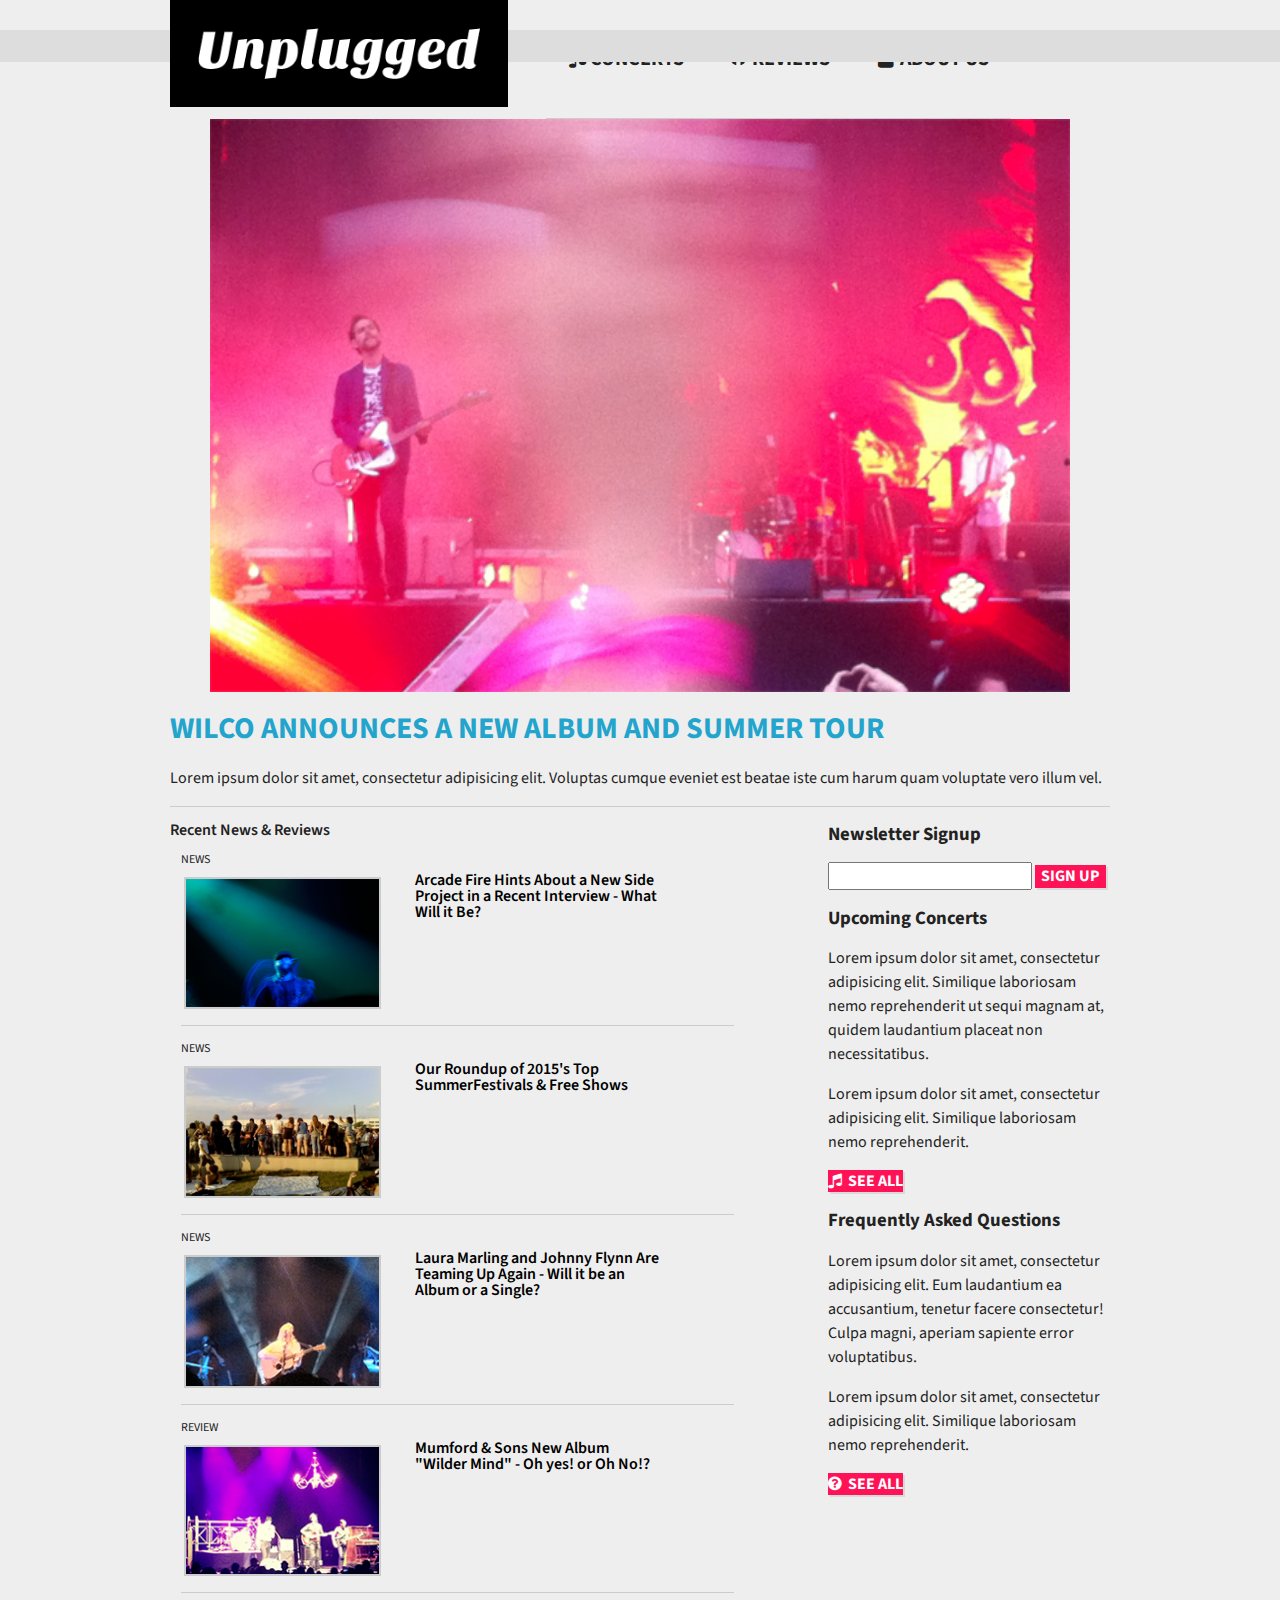
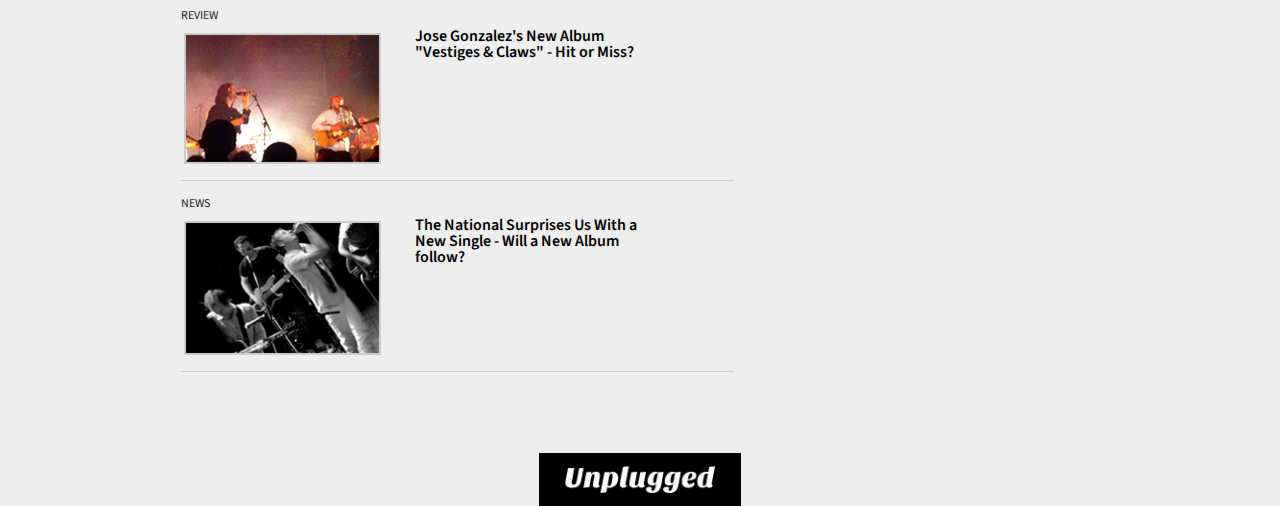
==== commit e9efda94: "added responsive versions for main news homepage" ====
--- a/index.html
+++ b/index.html
@@ -14,8 +14,8 @@
     <link href='https://fonts.googleapis.com/css?family=Sansita+One' rel='stylesheet' type='text/css'>
     <!-- CSS Stylesheets -->
     <link rel="stylesheet" href="css/normalize.css">
+    <link rel="stylesheet" href="css/font-awesome.min.css">
     <link rel="stylesheet" href="css/main.css">
-    <link rel="stylesheet" href="css/font-awesome.min.css">
     <script src="js/vendor/modernizr-2.8.3.min.js"></script>
 </head>
 
@@ -41,119 +41,124 @@
         </nav>
     </header>
     <div id="main-content">
-        <section class="hero-area">
-            <article class="top-story">
-                <figure class="top-img">
+        <div class="home-top-wrapper">
+        <section class="home-hero-area">
+            <article class="home-top-story">
+                <figure class="home-top-img">
                     <img src="img/top-story-photo.png" alt="Hero Image">
                 </figure>
             </article>
-            <div class="top-info">
-                <h1><a href="news/news-detail.html">Wilco Announces a New Album and Summer Tour</h1>
+            <div class="home-top-info">
+                <h2><a href="news/news-detail.html">Wilco Announces a New Album and Summer Tour</a></h2>
                 <p>Lorem ipsum dolor sit amet, consectetur adipisicing elit. Voluptas cumque eveniet est beatae iste cum harum quam voluptate vero illum vel.</p>
             </div>
         </section>
         <!-- hero-area -->
-        <hr class="toggle-hr">
         <!-- SIDE BAR -->
         <aside class="sidebar">
-            <section class="newsletter">
-                <h3>Newsletter Signup</h3>
-                <form>
-                    <input type="text" class="newsletter-text">
-                    <input type="button" class="btn newsletter-btn" value="Sign Up">
-                </form>
+            <section class="home-newsletter">
+                <div class="home-newsletter-form">
+                    <h3>Newsletter Signup</h3>
+                    <form>
+                        <input type="text" class="newsletter-text">
+                        <input type="button" class="btn home-newsletter-btn" value="Sign Up">
+                    </form>
+                </div>
             </section>
             <!-- hide on mobile version -->
-            <section class="upcoming">
-                <hr class="full-container">
-                <h3>Upcoming Concerts</h3>
-                <p>Lorem ipsum dolor sit amet, consectetur adipisicing elit. Similique laboriosam nemo reprehenderit ut sequi magnam at, quidem laudantium placeat non necessitatibus id ipsum voluptatum cupiditate commodi eaque deleniti perferendis eius.</p>
-                <!-- added href instead of button to add font awesome icons -->
-                <a href="#" class="btn"><i class="fa fa-music"></i>&nbsp;&nbsp;See All</a>
+            <section class="home-upcoming">
+                <div class="upcoming">
+                    <h3>Upcoming Concerts</h3>
+                    <p class="long-version">Lorem ipsum dolor sit amet, consectetur adipisicing elit. Similique laboriosam nemo reprehenderit ut sequi magnam at, quidem laudantium placeat non necessitatibus.</p>
+                    <p class="short-version">Lorem ipsum dolor sit amet, consectetur adipisicing elit. Similique laboriosam nemo reprehenderit.</p>
+                    <!-- added href instead of button to add font awesome icons -->
+                    <a href="#" class="btn"><i class="fa fa-music"></i>&nbsp;&nbsp;See All</a>
+                </div>
             </section>
             <!-- hide on mobile version -->
-            <section class="faq">
-                <hr class="full-container">
-                <h3>Frequently Asked Questions</h3>
-                <p>Lorem ipsum dolor sit amet, consectetur adipisicing elit. Eum laudantium ea accusantium, tenetur facere consectetur! Culpa magni, aperiam sapiente error voluptatibus. Repudiandae unde nihil aliquid inventore fugit esse maiores placeat.</p>
-                <a href="#" class="btn"><i class="fa fa-question-circle"></i> &nbsp;See All</a>
-                <hr class="full-container push-down">
+            <section class="home-faq">
+                <div class="faq">
+                    <h3>Frequently Asked Questions</h3>
+                    <p class="long-version">Lorem ipsum dolor sit amet, consectetur adipisicing elit. Eum laudantium ea accusantium, tenetur facere consectetur! Culpa magni, aperiam sapiente error voluptatibus.</p>
+                    <p class="short-version">Lorem ipsum dolor sit amet, consectetur adipisicing elit. Similique laboriosam nemo reprehenderit.</p>
+                    <a href="#" class="btn"><i class="fa fa-question-circle"></i> &nbsp;See All</a>
+                </div>
             </section>
         </aside>
-        <!-- Recent News and Reviews -->
-        <section class="feed">
-            <hr class="hr-lg">
-            <h3 class="title">Recent News & Reviews</h3>
-            <article class="feed-item ">
-                <h3 class="feed-type">News</h3>
-                <figure class="feed-image">
-                    <a href="#"><img src="img/feed-1.png" alt="Arcade Fire"></a>
-                </figure>
-                <div class="feed-details">
-                    <h4><a href="news/news-detail.html">Arcade Fire Hints About a New Side Project in a Recent Interview - What Will it Be?</a></h4>
-                    <p>Lorem ipsum dolor sit amet, consectetur adipisicing elit. Repudiandae corporis deleniti beatae, quos molestiae veritatis quis sunt qui. Quam magni consequatur eos neque quia, ad molestiae a quaerat aliquid commodi.</p>
-                </div>
-            </article>
-            <article class="feed-item">
-                <hr>
-                <h3 class="feed-type">News</h3>
-                <figure class="feed-image">
-                    <a href="#"><img src="img/feed-2.png" alt="Summer Festival Roundup"></a>
-                </figure>
-                <div class="feed-details">
-                    <h4><a href="#">Our Roundup of 2015's Top SummerFestivals & Free Shows</a></h4>
-                    <p>Lorem ipsum dolor sit amet, consectetur adipisicing elit. Repudiandae corporis deleniti beatae, quos molestiae veritatis quis sunt qui. Quam magni consequatur eos neque quia, ad molestiae a quaerat aliquid commodi.</p>
-                </div>
-            </article>
-            <article class="feed-item">
-                <hr>
-                <h3 class="feed-type">News</h3>
-                <figure class="feed-image">
-                    <a href="#"><img src="img/feed-3.png" alt="Laura Marling and Johnny Flynn"></a>
-                </figure>
-                <div class="feed-details">
-                    <h4><a href="#">Laura Marling and Johnny Flynn Are Teaming Up Again - Will it be an Album or a Single?</a></h4>
-                    <p>Lorem ipsum dolor sit amet, consectetur adipisicing elit. Repudiandae corporis deleniti beatae, quos molestiae veritatis quis sunt qui. Quam magni consequatur eos neque quia, ad molestiae a quaerat aliquid commodi.</p>
-                </div>
-            </article>
-            <article class="feed-item">
-                <hr>
-                <h3 class="feed-type">Review</h3>
-                <figure class="feed-image">
-                    <a href="#"><img src="img/feed-4.png" alt="Mumford & Sons"></a>
-                </figure>
-                <div class="feed-details">
-                    <h4><a href="#">Mumford & Sons New Album "Wilder Mind" - Oh yes! or Oh No!?</a></h4>
-                    <p>Lorem ipsum dolor sit amet, consectetur adipisicing elit. Repudiandae corporis deleniti beatae, quos molestiae veritatis quis sunt qui. Quam magni consequatur eos neque quia, ad molestiae a quaerat aliquid commodi.</p>
-                </div>
-            </article>
-            <article class="feed-item">
-                <hr>
-                <h3 class="feed-type">Review</h3>
-                <figure class="feed-image">
-                    <a href="#"><img src="img/feed-5.png" alt="Jose Gonzalez New Album"></a>
-                </figure>
-                <div class="feed-details">
-                    <h4><a href="#">Jose Gonzalez's New Album  "Vestiges & Claws" - Hit or Miss?</a></h4>
-                    <p>Lorem ipsum dolor sit amet, consectetur adipisicing elit. Repudiandae corporis deleniti beatae, quos molestiae veritatis quis sunt qui. Quam magni consequatur eos neque quia, ad molestiae a quaerat aliquid commodi.</p>
-                </div>
-            </article>
-            <article class="feed-item">
-                <hr>
-                <h3 class="feed-type">News</h3>
-                <figure class="feed-image">
-                    <a href="#"><img src="img/feed-6.png" alt="The National Band"></a>
-                </figure>
-                <div class="feed-details">
-                    <h4><a href="#">The National Surprises Us With a New Single - Will a New Album follow?</a></h4>
-                    <p>Lorem ipsum dolor sit amet, consectetur adipisicing elit. Repudiandae corporis deleniti beatae, quos molestiae veritatis quis sunt qui. Quam magni consequatur eos neque quia, ad molestiae a quaerat aliquid commodi.</p>
-                </div>
-            </article>
-            <!-- The last horizontal rule before the footer was not aligning where it's supposed to. So I created the pseudo article below to add that last <hr> . -->
-            <article class="feed-item final-divider">
-                <hr>
-            </article>
-        </section>
+    </div> <!-- home-top-wrapper -->
+    <!-- Recent News and Reviews -->
+    <section class="feed">
+        <h3 class="title">Recent News & Reviews</h3>
+        <article class="feed-item ">
+            <h3 class="feed-type">News</h3>
+            <figure class="feed-image">
+                <a href="#"><img src="img/feed-1.png" alt="Arcade Fire"></a>
+            </figure>
+            <div class="feed-details">
+                <h4><a href="news/news-detail.html">Arcade Fire Hints About a New Side Project in a Recent Interview - What Will it Be?</a></h4>
+                <p>Lorem ipsum dolor sit amet, consectetur adipisicing elit. Repudiandae corporis deleniti beatae, quos molestiae veritatis quis sunt qui. Quam magni consequatur eos neque quia, ad molestiae a quaerat aliquid commodi.</p>
+            </div>
+        </article>
+        <article class="feed-item">
+            <hr>
+            <h3 class="feed-type">News</h3>
+            <figure class="feed-image">
+                <a href="#"><img src="img/feed-2.png" alt="Summer Festival Roundup"></a>
+            </figure>
+            <div class="feed-details">
+                <h4><a href="#">Our Roundup of 2015's Top SummerFestivals & Free Shows</a></h4>
+                <p>Lorem ipsum dolor sit amet, consectetur adipisicing elit. Repudiandae corporis deleniti beatae, quos molestiae veritatis quis sunt qui. Quam magni consequatur eos neque quia, ad molestiae a quaerat aliquid commodi.</p>
+            </div>
+        </article>
+        <article class="feed-item">
+            <hr>
+            <h3 class="feed-type">News</h3>
+            <figure class="feed-image">
+                <a href="#"><img src="img/feed-3.png" alt="Laura Marling and Johnny Flynn"></a>
+            </figure>
+            <div class="feed-details">
+                <h4><a href="#">Laura Marling and Johnny Flynn Are Teaming Up Again - Will it be an Album or a Single?</a></h4>
+                <p>Lorem ipsum dolor sit amet, consectetur adipisicing elit. Repudiandae corporis deleniti beatae, quos molestiae veritatis quis sunt qui. Quam magni consequatur eos neque quia, ad molestiae a quaerat aliquid commodi.</p>
+            </div>
+        </article>
+        <article class="feed-item">
+            <hr>
+            <h3 class="feed-type">Review</h3>
+            <figure class="feed-image">
+                <a href="#"><img src="img/feed-4.png" alt="Mumford & Sons"></a>
+            </figure>
+            <div class="feed-details">
+                <h4><a href="#">Mumford & Sons New Album "Wilder Mind" - Oh yes! or Oh No!?</a></h4>
+                <p>Lorem ipsum dolor sit amet, consectetur adipisicing elit. Repudiandae corporis deleniti beatae, quos molestiae veritatis quis sunt qui. Quam magni consequatur eos neque quia, ad molestiae a quaerat aliquid commodi.</p>
+            </div>
+        </article>
+        <article class="feed-item">
+            <hr>
+            <h3 class="feed-type">Review</h3>
+            <figure class="feed-image">
+                <a href="#"><img src="img/feed-5.png" alt="Jose Gonzalez New Album"></a>
+            </figure>
+            <div class="feed-details">
+                <h4><a href="#">Jose Gonzalez's New Album  "Vestiges & Claws" - Hit or Miss?</a></h4>
+                <p>Lorem ipsum dolor sit amet, consectetur adipisicing elit. Repudiandae corporis deleniti beatae, quos molestiae veritatis quis sunt qui. Quam magni consequatur eos neque quia, ad molestiae a quaerat aliquid commodi.</p>
+            </div>
+        </article>
+        <article class="feed-item">
+            <hr>
+            <h3 class="feed-type">News</h3>
+            <figure class="feed-image">
+                <a href="#"><img src="img/feed-6.png" alt="The National Band"></a>
+            </figure>
+            <div class="feed-details">
+                <h4><a href="#">The National Surprises Us With a New Single - Will a New Album follow?</a></h4>
+                <p>Lorem ipsum dolor sit amet, consectetur adipisicing elit. Repudiandae corporis deleniti beatae, quos molestiae veritatis quis sunt qui. Quam magni consequatur eos neque quia, ad molestiae a quaerat aliquid commodi.</p>
+            </div>
+        </article>
+        <!-- The last horizontal rule before the footer was not aligning where it's supposed to. So I created the pseudo article below to add that last <hr> . -->
+        <article class="feed-item final-divider">
+            <hr>
+        </article>
+    </section>
     </div>
     <!-- main-content -->
     <!-- Footer -->
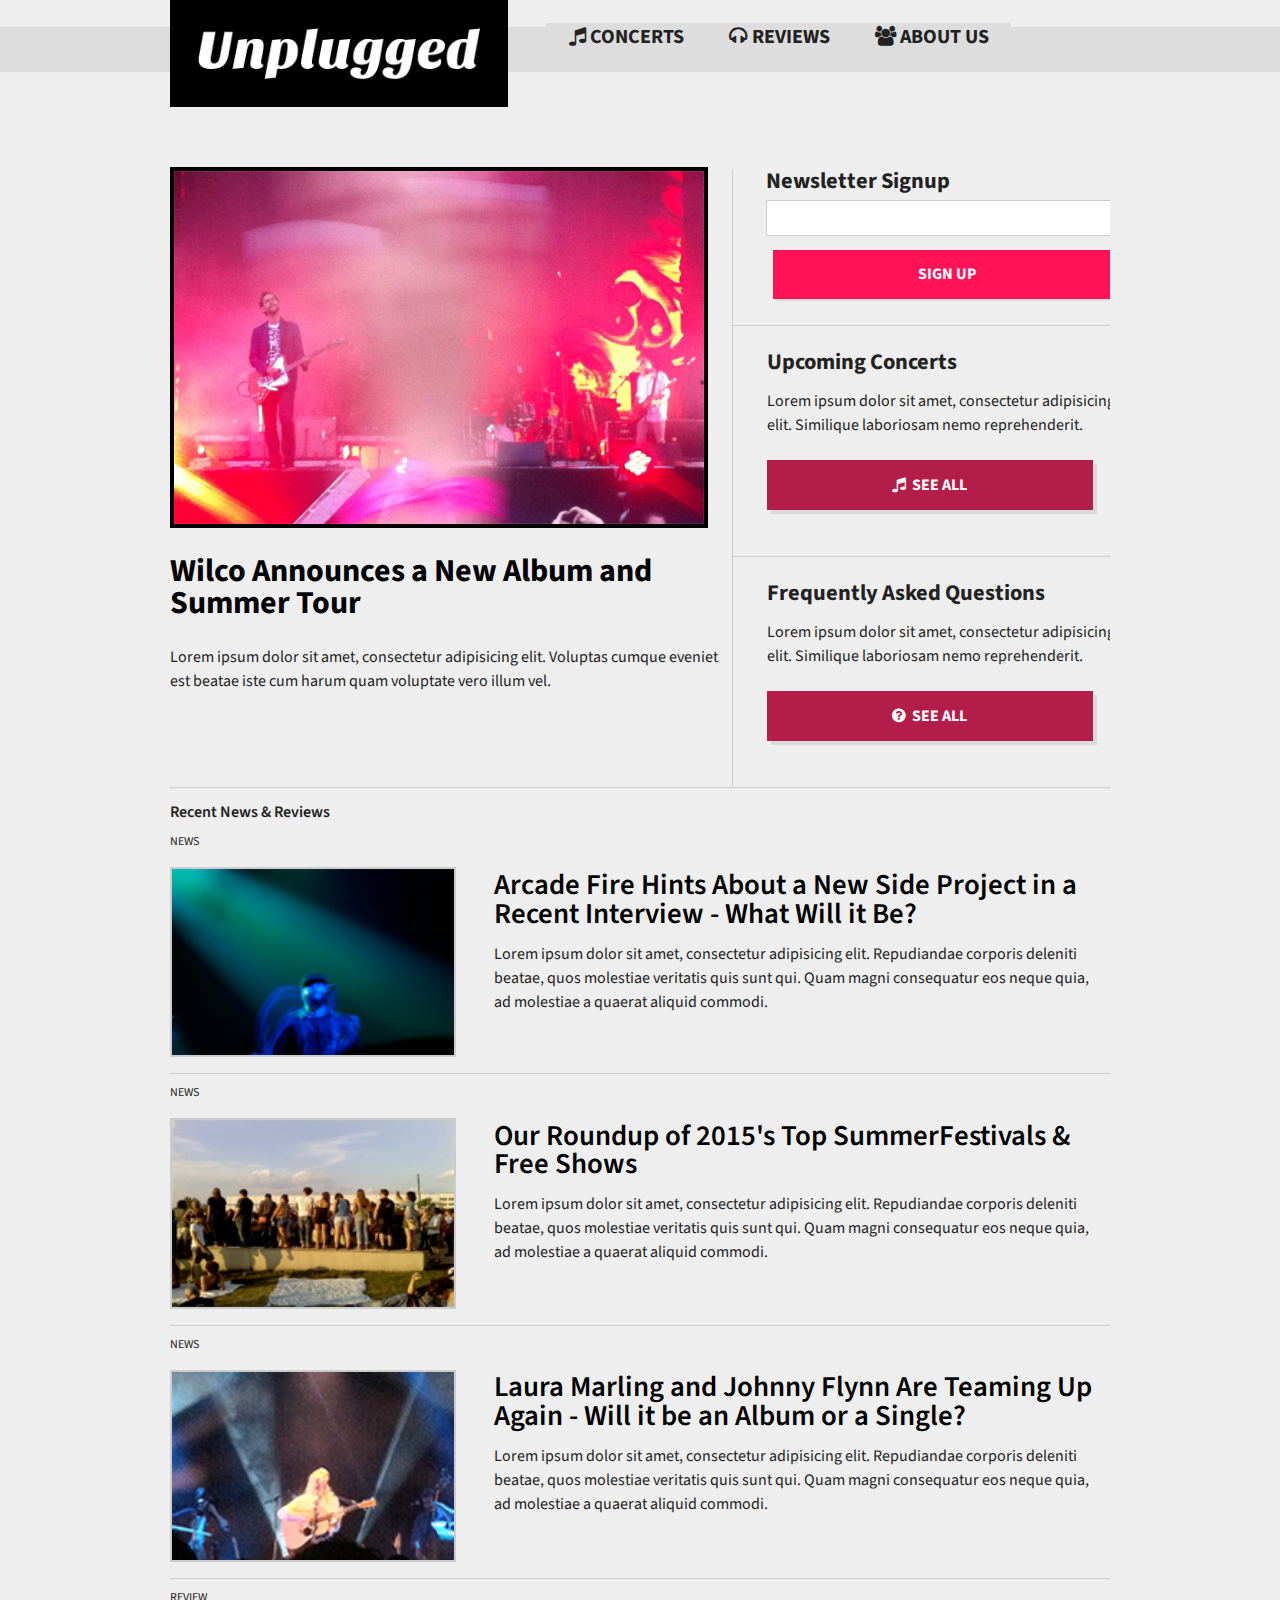
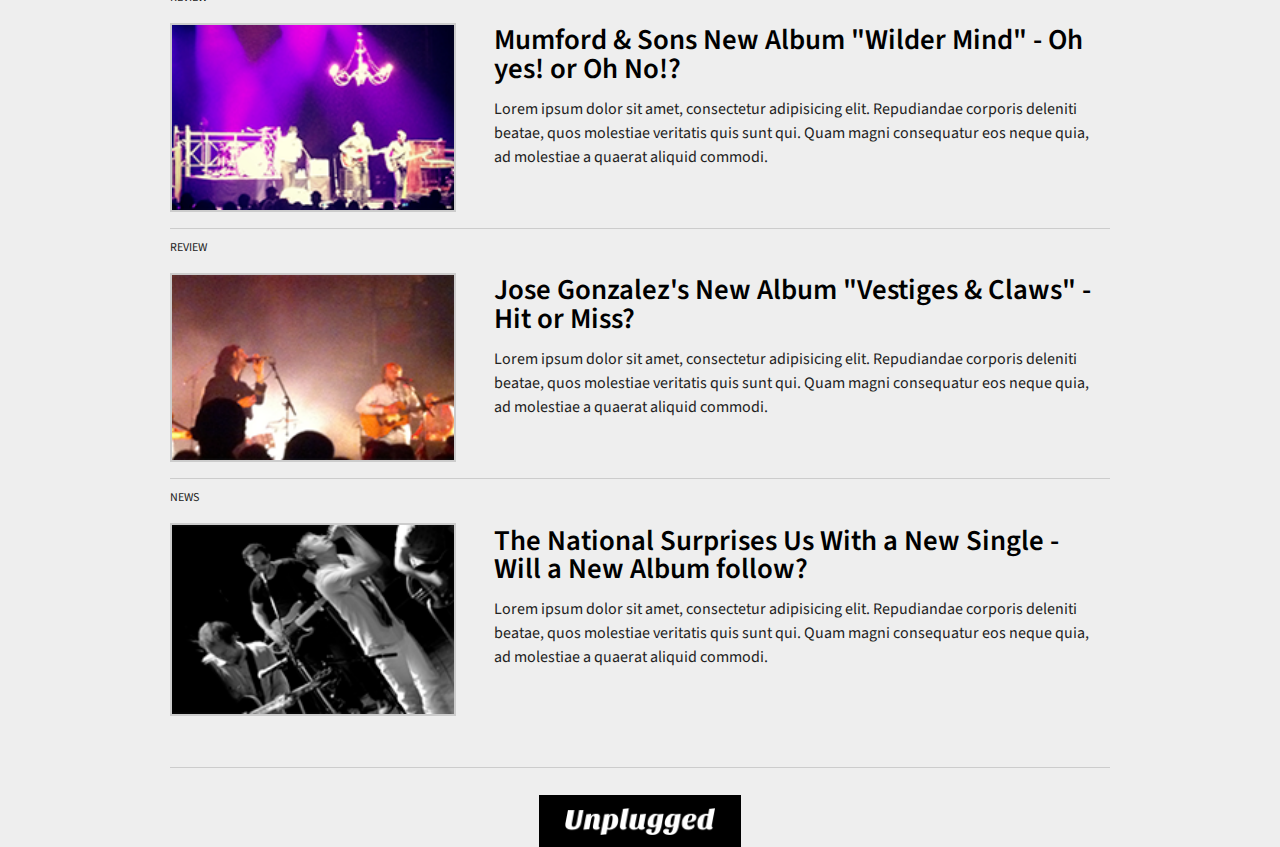
==== commit 3753b9dc: "fixed reviews main page responsive css layout" ====
--- a/index.html
+++ b/index.html
@@ -26,7 +26,7 @@
     <!-- Add your site or application content here -->
     <div class="grey-line"></div>
     <header>
-        <h1 id="logo"><img src="img/logo.png" alt="Unplugged"></h1>
+        <h1 id="logo"><a href="."><img src="img/logo.png" alt="Unplugged"></a></h1>
         <nav>
             <ul>
                 <li><a href="#"><i class="fa fa-music"></i> Concerts</a></li>
@@ -42,123 +42,124 @@
     </header>
     <div id="main-content">
         <div class="home-top-wrapper">
-        <section class="home-hero-area">
-            <article class="home-top-story">
-                <figure class="home-top-img">
-                    <img src="img/top-story-photo.png" alt="Hero Image">
-                </figure>
-            </article>
-            <div class="home-top-info">
-                <h2><a href="news/news-detail.html">Wilco Announces a New Album and Summer Tour</a></h2>
-                <p>Lorem ipsum dolor sit amet, consectetur adipisicing elit. Voluptas cumque eveniet est beatae iste cum harum quam voluptate vero illum vel.</p>
-            </div>
-        </section>
-        <!-- hero-area -->
-        <!-- SIDE BAR -->
-        <aside class="sidebar">
-            <section class="home-newsletter">
-                <div class="home-newsletter-form">
-                    <h3>Newsletter Signup</h3>
-                    <form>
-                        <input type="text" class="newsletter-text">
-                        <input type="button" class="btn home-newsletter-btn" value="Sign Up">
-                    </form>
+            <section class="home-hero-area">
+                <article class="home-top-story">
+                    <figure class="home-top-img">
+                        <img src="img/top-story-photo.png" alt="Hero Image">
+                    </figure>
+                </article>
+                <div class="home-top-info">
+                    <h2><a href="news/news-detail.html">Wilco Announces a New Album and Summer Tour</a></h2>
+                    <p>Lorem ipsum dolor sit amet, consectetur adipisicing elit. Voluptas cumque eveniet est beatae iste cum harum quam voluptate vero illum vel.</p>
                 </div>
             </section>
-            <!-- hide on mobile version -->
-            <section class="home-upcoming">
-                <div class="upcoming">
-                    <h3>Upcoming Concerts</h3>
-                    <p class="long-version">Lorem ipsum dolor sit amet, consectetur adipisicing elit. Similique laboriosam nemo reprehenderit ut sequi magnam at, quidem laudantium placeat non necessitatibus.</p>
-                    <p class="short-version">Lorem ipsum dolor sit amet, consectetur adipisicing elit. Similique laboriosam nemo reprehenderit.</p>
-                    <!-- added href instead of button to add font awesome icons -->
-                    <a href="#" class="btn"><i class="fa fa-music"></i>&nbsp;&nbsp;See All</a>
+            <!-- hero-area -->
+            <!-- SIDE BAR -->
+            <aside class="sidebar">
+                <section class="home-newsletter">
+                    <div class="home-newsletter-form">
+                        <h3>Newsletter Signup</h3>
+                        <form>
+                            <input type="text" class="newsletter-text">
+                            <input type="button" class="btn home-newsletter-btn" value="Sign Up">
+                        </form>
+                    </div>
+                </section>
+                <!-- hide on mobile version -->
+                <section class="home-upcoming">
+                    <div class="upcoming">
+                        <h3>Upcoming Concerts</h3>
+                        <p class="long-version">Lorem ipsum dolor sit amet, consectetur adipisicing elit. Similique laboriosam nemo reprehenderit ut sequi magnam at, quidem laudantium placeat non necessitatibus.</p>
+                        <p class="short-version">Lorem ipsum dolor sit amet, consectetur adipisicing elit. Similique laboriosam nemo reprehenderit.</p>
+                        <!-- added href instead of button to add font awesome icons -->
+                        <a href="#" class="btn"><i class="fa fa-music"></i>&nbsp;&nbsp;See All</a>
+                    </div>
+                </section>
+                <!-- hide on mobile version -->
+                <section class="home-faq">
+                    <div class="faq">
+                        <h3>Frequently Asked Questions</h3>
+                        <p class="long-version">Lorem ipsum dolor sit amet, consectetur adipisicing elit. Eum laudantium ea accusantium, tenetur facere consectetur! Culpa magni, aperiam sapiente error voluptatibus.</p>
+                        <p class="short-version">Lorem ipsum dolor sit amet, consectetur adipisicing elit. Similique laboriosam nemo reprehenderit.</p>
+                        <a href="#" class="btn"><i class="fa fa-question-circle"></i> &nbsp;See All</a>
+                    </div>
+                </section>
+            </aside>
+        </div>
+        <!-- home-top-wrapper -->
+        <!-- Recent News and Reviews -->
+        <section class="feed">
+            <h3 class="title">Recent News & Reviews</h3>
+            <article class="feed-item ">
+                <h3 class="feed-type">News</h3>
+                <figure class="feed-image">
+                    <a href="#"><img src="img/feed-1.png" alt="Arcade Fire"></a>
+                </figure>
+                <div class="feed-details">
+                    <h4><a href="news/news-detail.html">Arcade Fire Hints About a New Side Project in a Recent Interview - What Will it Be?</a></h4>
+                    <p>Lorem ipsum dolor sit amet, consectetur adipisicing elit. Repudiandae corporis deleniti beatae, quos molestiae veritatis quis sunt qui. Quam magni consequatur eos neque quia, ad molestiae a quaerat aliquid commodi.</p>
                 </div>
-            </section>
-            <!-- hide on mobile version -->
-            <section class="home-faq">
-                <div class="faq">
-                    <h3>Frequently Asked Questions</h3>
-                    <p class="long-version">Lorem ipsum dolor sit amet, consectetur adipisicing elit. Eum laudantium ea accusantium, tenetur facere consectetur! Culpa magni, aperiam sapiente error voluptatibus.</p>
-                    <p class="short-version">Lorem ipsum dolor sit amet, consectetur adipisicing elit. Similique laboriosam nemo reprehenderit.</p>
-                    <a href="#" class="btn"><i class="fa fa-question-circle"></i> &nbsp;See All</a>
+            </article>
+            <article class="feed-item">
+                <hr>
+                <h3 class="feed-type">News</h3>
+                <figure class="feed-image">
+                    <a href="#"><img src="img/feed-2.png" alt="Summer Festival Roundup"></a>
+                </figure>
+                <div class="feed-details">
+                    <h4><a href="#">Our Roundup of 2015's Top SummerFestivals & Free Shows</a></h4>
+                    <p>Lorem ipsum dolor sit amet, consectetur adipisicing elit. Repudiandae corporis deleniti beatae, quos molestiae veritatis quis sunt qui. Quam magni consequatur eos neque quia, ad molestiae a quaerat aliquid commodi.</p>
                 </div>
-            </section>
-        </aside>
-    </div> <!-- home-top-wrapper -->
-    <!-- Recent News and Reviews -->
-    <section class="feed">
-        <h3 class="title">Recent News & Reviews</h3>
-        <article class="feed-item ">
-            <h3 class="feed-type">News</h3>
-            <figure class="feed-image">
-                <a href="#"><img src="img/feed-1.png" alt="Arcade Fire"></a>
-            </figure>
-            <div class="feed-details">
-                <h4><a href="news/news-detail.html">Arcade Fire Hints About a New Side Project in a Recent Interview - What Will it Be?</a></h4>
-                <p>Lorem ipsum dolor sit amet, consectetur adipisicing elit. Repudiandae corporis deleniti beatae, quos molestiae veritatis quis sunt qui. Quam magni consequatur eos neque quia, ad molestiae a quaerat aliquid commodi.</p>
-            </div>
-        </article>
-        <article class="feed-item">
-            <hr>
-            <h3 class="feed-type">News</h3>
-            <figure class="feed-image">
-                <a href="#"><img src="img/feed-2.png" alt="Summer Festival Roundup"></a>
-            </figure>
-            <div class="feed-details">
-                <h4><a href="#">Our Roundup of 2015's Top SummerFestivals & Free Shows</a></h4>
-                <p>Lorem ipsum dolor sit amet, consectetur adipisicing elit. Repudiandae corporis deleniti beatae, quos molestiae veritatis quis sunt qui. Quam magni consequatur eos neque quia, ad molestiae a quaerat aliquid commodi.</p>
-            </div>
-        </article>
-        <article class="feed-item">
-            <hr>
-            <h3 class="feed-type">News</h3>
-            <figure class="feed-image">
-                <a href="#"><img src="img/feed-3.png" alt="Laura Marling and Johnny Flynn"></a>
-            </figure>
-            <div class="feed-details">
-                <h4><a href="#">Laura Marling and Johnny Flynn Are Teaming Up Again - Will it be an Album or a Single?</a></h4>
-                <p>Lorem ipsum dolor sit amet, consectetur adipisicing elit. Repudiandae corporis deleniti beatae, quos molestiae veritatis quis sunt qui. Quam magni consequatur eos neque quia, ad molestiae a quaerat aliquid commodi.</p>
-            </div>
-        </article>
-        <article class="feed-item">
-            <hr>
-            <h3 class="feed-type">Review</h3>
-            <figure class="feed-image">
-                <a href="#"><img src="img/feed-4.png" alt="Mumford & Sons"></a>
-            </figure>
-            <div class="feed-details">
-                <h4><a href="#">Mumford & Sons New Album "Wilder Mind" - Oh yes! or Oh No!?</a></h4>
-                <p>Lorem ipsum dolor sit amet, consectetur adipisicing elit. Repudiandae corporis deleniti beatae, quos molestiae veritatis quis sunt qui. Quam magni consequatur eos neque quia, ad molestiae a quaerat aliquid commodi.</p>
-            </div>
-        </article>
-        <article class="feed-item">
-            <hr>
-            <h3 class="feed-type">Review</h3>
-            <figure class="feed-image">
-                <a href="#"><img src="img/feed-5.png" alt="Jose Gonzalez New Album"></a>
-            </figure>
-            <div class="feed-details">
-                <h4><a href="#">Jose Gonzalez's New Album  "Vestiges & Claws" - Hit or Miss?</a></h4>
-                <p>Lorem ipsum dolor sit amet, consectetur adipisicing elit. Repudiandae corporis deleniti beatae, quos molestiae veritatis quis sunt qui. Quam magni consequatur eos neque quia, ad molestiae a quaerat aliquid commodi.</p>
-            </div>
-        </article>
-        <article class="feed-item">
-            <hr>
-            <h3 class="feed-type">News</h3>
-            <figure class="feed-image">
-                <a href="#"><img src="img/feed-6.png" alt="The National Band"></a>
-            </figure>
-            <div class="feed-details">
-                <h4><a href="#">The National Surprises Us With a New Single - Will a New Album follow?</a></h4>
-                <p>Lorem ipsum dolor sit amet, consectetur adipisicing elit. Repudiandae corporis deleniti beatae, quos molestiae veritatis quis sunt qui. Quam magni consequatur eos neque quia, ad molestiae a quaerat aliquid commodi.</p>
-            </div>
-        </article>
-        <!-- The last horizontal rule before the footer was not aligning where it's supposed to. So I created the pseudo article below to add that last <hr> . -->
-        <article class="feed-item final-divider">
-            <hr>
-        </article>
-    </section>
+            </article>
+            <article class="feed-item">
+                <hr>
+                <h3 class="feed-type">News</h3>
+                <figure class="feed-image">
+                    <a href="#"><img src="img/feed-3.png" alt="Laura Marling and Johnny Flynn"></a>
+                </figure>
+                <div class="feed-details">
+                    <h4><a href="#">Laura Marling and Johnny Flynn Are Teaming Up Again - Will it be an Album or a Single?</a></h4>
+                    <p>Lorem ipsum dolor sit amet, consectetur adipisicing elit. Repudiandae corporis deleniti beatae, quos molestiae veritatis quis sunt qui. Quam magni consequatur eos neque quia, ad molestiae a quaerat aliquid commodi.</p>
+                </div>
+            </article>
+            <article class="feed-item">
+                <hr>
+                <h3 class="feed-type">Review</h3>
+                <figure class="feed-image">
+                    <a href="#"><img src="img/feed-4.png" alt="Mumford & Sons"></a>
+                </figure>
+                <div class="feed-details">
+                    <h4><a href="#">Mumford & Sons New Album "Wilder Mind" - Oh yes! or Oh No!?</a></h4>
+                    <p>Lorem ipsum dolor sit amet, consectetur adipisicing elit. Repudiandae corporis deleniti beatae, quos molestiae veritatis quis sunt qui. Quam magni consequatur eos neque quia, ad molestiae a quaerat aliquid commodi.</p>
+                </div>
+            </article>
+            <article class="feed-item">
+                <hr>
+                <h3 class="feed-type">Review</h3>
+                <figure class="feed-image">
+                    <a href="#"><img src="img/feed-5.png" alt="Jose Gonzalez New Album"></a>
+                </figure>
+                <div class="feed-details">
+                    <h4><a href="#">Jose Gonzalez's New Album  "Vestiges & Claws" - Hit or Miss?</a></h4>
+                    <p>Lorem ipsum dolor sit amet, consectetur adipisicing elit. Repudiandae corporis deleniti beatae, quos molestiae veritatis quis sunt qui. Quam magni consequatur eos neque quia, ad molestiae a quaerat aliquid commodi.</p>
+                </div>
+            </article>
+            <article class="feed-item">
+                <hr>
+                <h3 class="feed-type">News</h3>
+                <figure class="feed-image">
+                    <a href="#"><img src="img/feed-6.png" alt="The National Band"></a>
+                </figure>
+                <div class="feed-details">
+                    <h4><a href="#">The National Surprises Us With a New Single - Will a New Album follow?</a></h4>
+                    <p>Lorem ipsum dolor sit amet, consectetur adipisicing elit. Repudiandae corporis deleniti beatae, quos molestiae veritatis quis sunt qui. Quam magni consequatur eos neque quia, ad molestiae a quaerat aliquid commodi.</p>
+                </div>
+            </article>
+            <!-- The last horizontal rule before the footer was not aligning where it's supposed to. So I created the pseudo article below to add that last <hr> . -->
+            <article class="feed-item final-divider">
+                <hr>
+            </article>
+        </section>
     </div>
     <!-- main-content -->
     <!-- Footer -->
--- a/css/main.css
+++ b/css/main.css
@@ -52,7 +52,6 @@
 }
 
 
-
 /*
  * Remove the gap between audio, canvas, iframes,
  * images, videos and the bottom of their containers:
@@ -127,8 +126,12 @@
 
 a {
     font-weight: bold;
+    color: #000;
+    text-decoration: none;
+}
+
+a:hover {
     color: #23a4cc;
-    text-decoration: none;
 }
 
 p {
@@ -152,16 +155,14 @@
 }
 
 h2 {
-    font-size: 1.875rem;
+    font-size: 1.2rem;
     /* 30px */
     font-weight: bold;
-    text-transform: uppercase;
-    line-height: 0.8;
+    line-height: 1;
 }
 
 h3 {
-    font-size: 1.5;
-    /* 24px */
+    font-size: 1.17rem;
     font-weight: bold;
     line-height: 1;
 }
@@ -194,8 +195,18 @@
 }
 
 
+/* sm for mobile, md for tablet and lg for desktop version */
+
+.hr-lg {
+    display: none;
+}
+
 
 /* Header ============================= */
+
+.grey-line {
+    display: none;
+}
 
 header {
     width: 100%;
@@ -251,6 +262,7 @@
 
 
 /* Main Content ============================= */
+
 #main-content {
     clear: both;
     width: 94%;
@@ -258,12 +270,32 @@
     max-width: 320px;
 }
 
+.home-top-wrapper {
+    padding-top: 2%;
+}
 
 .hero-area {
     width: 100%;
 }
 
+.home-hero-area {
+    width: 100%;
+}
+
 .top-story {
+    width: 100%;
+}
+
+.home-top-story {
+    width: 100%;
+}
+
+.home-top-img {
+    width: 100%;
+    margin: 0;
+}
+
+.home-top-info {
     width: 100%;
 }
 
@@ -281,9 +313,10 @@
 
 /* Sidebar ============================= */
 
-aside {
-    width: 100%;
-}
+
+/*aside {
+    width: 100%;
+}*/
 
 .newsletter {
     width: 100%;
@@ -292,6 +325,11 @@
 .newsletter input {
     width: 100%;
     display: block;
+}
+
+.newsletter input[type=text] {
+    border: 1px solid #ccc;
+    height: 30px;
 }
 
 .newsletter-btn {
@@ -300,6 +338,21 @@
     box-shadow: 2px 2px 0px #888888;
 }
 
+.home-newsletter {
+    width: 100%;
+}
+
+.home-newsletter-form input {
+    width: 100%;
+    display: block;
+}
+
+.home-newsletter-form input[type=text] {
+    border: 1px solid #ccc;
+    height: 1.5rem;
+    margin-bottom: 2%;
+}
+
 .upcoming {
     display: none;
 }
@@ -319,6 +372,7 @@
     font-size: 1rem;
     font-weight: 600;
 }
+
 .feed-item {
     clear: both;
     margin-left: 2%;
@@ -350,6 +404,7 @@
     font-weight: 600;
     color: #000;
 }
+
 .feed-item p {
     display: none;
 }
@@ -357,6 +412,64 @@
 .divider {
     padding-bottom: 0;
 }
+
+
+/* NEWS DETAIL PAGE ============================= */
+
+.detail-clear-float {
+    display: none;
+}
+
+.news-detail-title {
+    margin-bottom: 1%;
+}
+
+.entry-meta {
+    margin-top: 0;
+    padding-left: 0;
+    font-size: 0.75rem;
+}
+
+.entry-meta span {
+    margin-left: 1%;
+    margin-right: 1%;
+}
+
+.entry-meta li {
+    list-style: none;
+    display: inline;
+}
+
+.byline {
+    font-size: 1rem;
+    font-weight: 400;
+}
+
+.byline span {
+    font-weight: bold;
+}
+
+.top-story .news-detail {
+    padding-bottom: 0;
+}
+
+.news-detail-aside {
+    padding-left: 4%;
+}
+
+.news-detail {
+    padding-left: 4%;
+    padding-right: 4%;
+}
+
+.news-detail hr {
+    margin-bottom: 0;
+}
+
+.news-detail-md {
+    display: none;
+}
+
 
 /* ABOUT US PAGE ============================= */
 
@@ -475,6 +588,38 @@
     padding-top: 20%;
     border-bottom: 1px solid #CCCCCC;
 }
+
+
+/* REVIEWS MAIN PAGE ============================= */
+
+.reviews-feed-details {
+    width: 45%;
+    float: left;
+}
+
+.reviews-feed-details h4 {
+    margin-top: 3%;
+}
+
+.sidebar-write-review {
+    border-top: 1px solid #ccc;
+}
+
+.sidebar-write-review-form input {
+    width: 100%;
+    display: block;
+}
+
+.sidebar-write-review-form p {
+    margin-bottom: 0;
+}
+
+.reviews-feed-img {
+    margin-left: 0;
+}
+
+
+/* REVIEWS DETAILS PAGE ============================= */
 
 
 /* Footer ============================= */
@@ -585,15 +730,47 @@
    Modify as content requires.
    ========================================================================== */
 
-/* Media Query for tablet ============================= */
+
+/* ==========================================================  */
+
+
+/* =============== Media Query for TABLET =================== */
+
+
+/* ==========================================================  */
+
+
+/* I was having issues with news-detail-aside in news-detail html page as in tablet, float has to be cleared for that class
+By making tablet media query specific with both min-width and max-width, I was able to fix the issue where tablet's news-detail-aside was overriding desktop's news-detail-aside.
+*/
+
+@media (min-width: 768px) and (max-width:939px) {
+    .news-detail-aside {
+        clear: both;
+        padding: 2% 4%;
+    }
+
+    .aside-write-review {
+        clear: both;
+        width: 90%;
+        float: none;
+    }
+}
+
+
+/*
+I still have a generic tablet version below as I needed rest to cascade to desktop
+ */
 
 @media (min-width: 768px) {
     /*  for tablet styles */
     .grey-line {
-        width: 100%;
-        height: 2em;
+        display: inline;
+        width: 100%;
         position: absolute;
-        top: 30px;
+        height: 5%;
+        top: 3%;
+        /* when I changed this from em to percentage, I was able to get the nav items within grey background and not overflow on the bottom */
         background: #ddd;
     }
     header {
@@ -610,54 +787,151 @@
         z-index: 100;
     }
     nav {
+        /* why did I add overflow:hidden? I was having issues with thin gray bar.
+        http://stackoverflow.com/questions/4125691/css-horizontal-navigation-bar-with-background-color
+        from link above:
+        because your li is displayed inline and floating, which means that the containing ul does net get height from its children. Either give the ul a height or have a containing element around the ul and a clear: both after the ul and give that a background color
+         */
+        overflow: hidden;
         width: 60%;
+        height: 10%;
         float: right;
-        /*margin-left: 6%;*/
+        position: relative;
     }
     nav ul {
         width: 100%;
         float: right;
         list-style: none;
+        padding-top: 7%;
+        border: 0;
     }
     nav ul li {
-        background: #eee;
-        /*reset to light gray body background*/
-        float: left;
-        /* this is what makes the nav items on a single line. Otherwise it displays in 3 lines */
-        padding: 8% 4%;
+        float: left;
+        padding: 0 4%;
+        border: 0;
     }
     #main-content {
         clear: both;
         width: 94%;
         margin: auto;
         max-width: 768px;
-        border-bottom: 1px solid #CCCCCC;
         /* adds the horizontal rule */
+        /*border-bottom: 1px solid #CCCCCC;*/
     }
     /*  Featured news item section ============== */
     .top-story {
-        width: 100%;
+        width: 60%;
+        float: left;
+        padding-top: 4%;
     }
     .top-img {
-        width: 50%;
+        width: 100%;
         height: auto;
+    }
+    .top-info {
+        width: 36%;
+        float: left;
+        padding-left: 4%;
+        padding-top: 4%;
+        border-bottom: 0;
+    }
+    hr {
+        clear: both;
+        margin-bottom: 0;
     }
     /* sidebar section ===================== */
     .sidebar {
         clear: both;
-        width: 30%;
+        width: 35%;
         float: right;
+    }
+    .sidebar a {
+        background-color: #b21e49;
+        border: none;
+        color: #ffffff;
+        font-weight: bold;
+        text-transform: uppercase;
+        line-height: 1.333em;
+        text-align: center;
+        box-shadow: 4px 4px 0 #DADADA;
+        /* added padding to length the link to look similar to sign up button */
+        padding: 4% 35%;
+    }
+    .home-upcoming {
+        display: block;
+        padding-bottom: 12%;
+        margin-left: -15%;
+        margin-right: -15%;
+        border-bottom: 1px solid #ccc;
     }
     .upcoming {
         display: block;
+        padding-top: 4%;
+        padding-left: 8%;
+        padding-right: 8%;
+    }
+    .home-faq {
+        display: block;
+        padding-bottom: 12%;
+        margin-left: -15%;
+        margin-right: -15%;
+        border-bottom: 1px solid #ccc;
     }
     .faq {
         display: block;
+        padding-top: 4%;
+        padding-left: 8%;
+        padding-right: 8%;
+    }
+    .full-container {
+        margin-left: -14%;
+    }
+    .push-down {
+        margin-top: 10%;
+    }
+    .home-newsletter {
+        /* the border-bottom ruler is not filling up left to right in container unless width is set to 125% */
+        width: 125%;
+        display: block;
+        padding-bottom: 8%;
+        margin-left: -15%;
+        margin-right: 0;
+        border-bottom: 1px solid #ccc;
+    }
+    .home-newsletter-form {
+        width: 85%;
+        margin-left: 4%;
+        margin-right: 4%;
+        padding-left: 4%;
+        padding-right: 4%;
+    }
+    .home-newsletter input {
+        width: 90%;
+        display: block;
+    }
+    .home-news-detail-form {
+        width: 90%;
+    }
+    .home-newsletter input[type=text] {
+        width: 100%;
+        height: 2rem;
+        margin-bottom: 4%;
+        border: 1px solid #ccc;
+    }
+    .home-newsletter input[type=button] {
+        width: 100%;
+    }
+    .home-newsletter-btn {
+        margin-top: 0;
+        margin-left: 2%;
+        padding: 4%;
+        /*padding-bottom: 4%;*/
     }
     /*  Recent News & Reviews section ============== */
     .feed {
         width: 60%;
         float: left;
+        border-right: 1px solid #CCCCCC;
     }
     .feed-image {
         width: 35%;
@@ -683,6 +957,109 @@
     .detail .newsletter input {
         display: inline;
     }
+    /* NEWS DETAIL PAGE ============================= */
+    .top-story-detail {
+        width: 96%;
+    }
+    .top-img img {
+        width: 40%;
+        float: left;
+    }
+    /* 
+        http://stackoverflow.com/questions/1709442/make-divs-height-expand-with-its-content
+        added overflow:auto from link above because the home-hero-area was of height 1px and was not expanding to accomodate the DIVs inside
+    */
+    .home-hero-area {
+        overflow: auto;
+        padding-bottom: 4%;
+        border-bottom: 1px solid #ccc;
+    }
+    .home-top-story {
+        width: 60%;
+        float: left;
+        padding-top: 4%;
+    }
+    .home-top-img {
+        width: 100%;
+        float: left;
+    }
+    .home-top-info {
+        width: 36%;
+        float: left;
+        padding-left: 4%;
+        padding-top: 2%;
+        border-bottom: 0;
+    }
+    .detail-sub-heading {
+        width: 56%;
+        margin-left: 4%;
+        float: left;
+    }
+    .add-space {
+        padding-top: 10%;
+    }
+    .news-detail-title {
+        margin-top: 0;
+    }
+    .detail-clear-float {
+        /* since I hid this div in mobile version, I need to redisplay it here to block value*/
+        display: block;
+        clear: both;
+        /*padding-bottom: 2%;*/
+    }
+    .news-detail-wrapper {
+        padding-top: 4%;
+        padding-left: 2%;
+    }
+    /*.detail-sub-heading {
+        padding-top: 4%;
+    }*/
+    /* article and figure had margin and padding. so need to take them out */
+    .news-detail-main article {
+        margin: 0;
+        padding: 0;
+    }
+    .news-detail-main figure {
+        margin: 0;
+        padding: 0;
+    }
+    .long-version {
+        display: block;
+    }
+    .short-version {
+        display: none;
+    }
+    .newsletter input {
+        width: 90%;
+        display: inline;
+    }
+    .news-detail-form {
+        width: 90%;
+    }
+    .newsletter input[type=text] {
+        width: 70%;
+        float: left;
+    }
+    .newsletter input[type=button] {
+        width: 27%;
+        float: left;
+    }
+    .newsletter-btn {
+        margin-top: 0;
+        margin-left: 2%;
+        padding: 1%;
+    }
+    .news-detail {
+        clear: both;
+    }
+    .news-detail-aside hr {
+        display: none;
+    }
+    .news-detail-md {
+        clear: both;
+        display: block;
+        margin-bottom: 4%;
+    }
     /* ABOUT US PAGE ============================= */
     .contact-info {
         width: 40%;
@@ -692,6 +1069,74 @@
         width: 60%;
         float: left;
     }
+    /*  REVIEWS PAGE ================ */
+    .reviews-sub-hero-area {
+        width: 100%;
+        padding-top: 4%;
+    }
+    .reviews-top-story{
+        width: 60%;
+        float: left;
+        padding-right: 2%;
+        padding-bottom: 2%;
+        
+    }
+    
+    /* need to move this to exclusive tablet version above as it's overwriting desktop version for some reason. TODO - why? */
+    
+     /*.aside-write-review {
+        clear: both;
+        width: 90%;
+        float: none;
+    }*/
+    .reviews-top-info {
+        width: 26%;
+        float: left;
+        /*margin-top: 4%;*/
+    }
+    .reviews-top-info h2 {
+        margin-top: 0;
+    }
+    .reviews-top-img {
+        width: 100%;
+        height: auto;
+        margin: 0;
+    }
+    /*-----------------------*/
+    .sidebar-write-review {
+        padding-bottom: 2%;
+        margin-bottom: 9%;
+    }
+    .sidebar-write-review-form {
+        width: 100%;
+    }
+    .sidebar-write-review-form p {
+        width: 60%;
+        float: left;
+        margin-top: 0;
+    }
+    .sidebar-write-review-form form {
+        width: 40%;
+        float: left;
+    }
+    .reviews-feed {
+        clear: both;
+        width: 100%;
+        border-top: 1px solid #ccc;
+        border-right: 0;
+    }
+    .reviews-feed .feed-image {
+        width: 20%;
+        float: left;
+    }
+    .reviews-feed-details {
+        width: 70%;
+        float: left;
+    }
+    .buffer {
+        margin-top: 4%;
+    }
+    /*  REVIEWS DETAIL PAGE ================ */
     /*  footer ================ */
     footer {
         width: 100%;
@@ -703,12 +1148,34 @@
     }
 }
 
-/* Media Query for desktop ============================= */
+
+/* ==========================================================  */
+
+
+/* =============== Media Query for DESKTOP ================== */
+
+
+/* ==========================================================  */
 
 @media (min-width: 940px) {
     /*  for desktop styles */
+    h1 {
+        font-size: 2.4rem;
+        line-height: 2.6rem;
+        margin: 0;
+    }
+    .grey-line {
+        /*display: none;*/
+        height: 5%;
+        top: 3%;
+        /* when I changed this from em to percentage, I was able to get the nav items within grey background and not overflow on the bottom */
+    }
     header {
         max-width: 940px;
+    }
+    nav ul {
+        /* the li nav items were being pushed down in desktop version with grey background. so padding-top was adjusted to overwrite tablet version of nav ul property. */
+        padding-top: 4%;
     }
     #main-content {
         clear: both;
@@ -716,11 +1183,331 @@
         margin: auto;
         max-width: 940px;
     }
+    /*  for NEWS HOME PAGE ============== */
+    .home-top-wrapper {
+        overflow: auto;
+        padding-top: 0;
+        border-bottom: 1px solid #ccc;
+        /* added line-height as the border-bottom would not align with the vertical line separating image and sidebar till line-height was adjusted to this div. */
+        /* read the last line of this url for solution - http://stackoverflow.com/questions/19815535/how-do-i-remove-the-space-between-div-and-top-of-page */
+        line-height: 4em;
+    }
+    .home-hero-area {
+        width: 60%;
+        float: left;
+        padding-top: 4%;
+        /*border-right: 1px solid #ccc;*/
+        border-bottom: 0;
+    }
+    .home-faq {
+        border-bottom: 0;
+    }
+    .home-top-story {
+        width: 100%;
+        float: none;
+        padding-top: 4%;
+    }
+    .home-top-img {
+        width: 94%;
+        height: auto;
+        border: 4px solid #000;
+        /*max-width: 620px;*/
+    }
+    .home-top-info {
+        width: 100%;
+        padding: 0;
+        border-bottom: 0;
+    }
+    .home-top-info h2 {
+        font-size: 2rem;
+    }
+    .long-version {
+        display: none;
+    }
+    .short-version {
+        display: block;
+    }
+    .sidebar h3 {
+        font-size: 1.4rem;
+        margin-top: 2%;
+        margin-bottom: 2%;
+    }
+    /*  Featured news item section ============== */
+    .top-section {
+        margin-bottom: 4%;
+    }
+    /* Displays only for desktop */
+    .hr-lg {
+        display: block;
+        margin-top: 4%;
+    }
+    .hero-area {
+        width: 60%;
+        float: left;
+        padding-top: 4%;
+    }
+    .top-story {
+        width: 100%;
+        float: left;
+        padding-top: 4%;
+    }
     .top-img {
         width: 100%;
-        max-width: 620px;
-    }
-}
+        height: auto;
+        /*max-width: 620px;*/
+    }
+    .top-info {
+        width: 100%;
+        padding: 0;
+        border-bottom: 0;
+    }
+    .top-info p {
+        padding-bottom: 2%;
+    }
+    .home-newsletter {
+        border-left: 1px solid #ccc;
+    }
+    .home-upcoming {
+        border-left: 1px solid #ccc;
+    }
+    .home-faq {
+        border-left: 1px solid #ccc;
+    }
+    hr {
+        clear: both;
+        margin-bottom: 0;
+    }
+    /* sidebar section ===================== */
+    .sidebar {
+        clear: none;
+        width: 35%;
+        float: right;
+        margin-top: 4%;
+        padding-top: 2%;
+    }
+    h3 {
+        font-size: 2.2rem;
+    }
+    .sidebar a {
+        background-color: #b21e49;
+        border: none;
+        color: #ffffff;
+        font-weight: bold;
+        text-transform: uppercase;
+        line-height: 1.333em;
+        text-align: center;
+        box-shadow: 4px 4px 0 #DADADA;
+        /* added padding to length the link to look similar to sign up button */
+        padding: 4% 35%;
+    }
+    .upcoming {
+        display: block;
+        padding-top: 4%;
+    }
+    .faq {
+        display: block;
+        padding-top: 4%;
+    }
+    .full-container {
+        display: none;
+    }
+    .push-down {
+        display: none;
+    }
+    .toggle-hr {
+        display: none;
+    }
+    /*  Recent News & Reviews section ============== */
+    .feed {
+        width: 100%;
+        clear: both border-right: 1px solid #CCCCCC;
+    }
+    .feed-image {
+        width: 35%;
+    }
+    /*  Recent News & Reviews section ============== */
+    h4 {
+        font-size: 1.8em;
+        margin-bottom: 2%;
+    }
+    .feed {
+        width: 100%;
+        clear: both;
+        border: 0;
+    }
+    .feed-item {
+        margin-left: 0;
+    }
+    .feed-image {
+        width: 30%;
+        margin-right: 4%;
+        margin-left: 0;
+    }
+    .feed-details {
+        width: 65%;
+    }
+    .feed-details p {
+        display: inline;
+    }
+    .final-divider {
+        padding-top: 2%;
+    }
+    /* NEWS DETAIL PAGE ============================= */
+    .clear-float {
+        clear: both;
+    }
+    .add-space {
+        display: none;
+    }
+    .news-detail-wrapper {
+        overflow: auto;
+        /*line-height: 4em;*/
+        border-bottom: 1px solid #ccc;
+    }
+    .news-detail-main {
+        width: 60%;
+        float: left;
+        padding-right: 4%;
+        padding-top: 0;
+        border-right: 1px solid #ccc;
+    }
+    .news-detail-aside {
+        width: 26%;
+        float: left;
+        padding-left: 2%;
+    }
+    .news-detail-aside h3 {
+        font-size: 1.5rem;
+        margin-top: 0;
+    }
+    .news-detail-main .top-img hr {
+        display: none;
+    }
+    .top-img img {
+        width: 100%;
+        clear: both;
+    }
+    .detail-sub-heading {
+        clear: both;
+        width: 100%;
+        margin-left: 0;
+        float: none;
+    }
+    .news-detail-form {
+        width: 100%;
+    }
+    .newsletter input {
+        width: 100%;
+        display: block;
+    }
+    .newsletter input[type=text] {
+        width: 100%;
+        float: none;
+    }
+    .newsletter input[type=button] {
+        margin-top: 4%;
+        margin-left: 0;
+        margin-right: 0;
+        width: 100%;
+        padding: 4% 0;
+        float: none;
+    }
+    .news-detail-aside hr {
+        display: block;
+        /* It's -8% because the hr needs to touch the left vertical hr border .*/
+        margin-left: -8%;
+    }
+    /*  REVIEWS MAIN PAGE ================ */
+    /*.reviews-nav ul {
+        padding-top: 4%;
+    }*/
+    .reviews-top-wrapper {
+        width: 100%;
+        margin-top: 4%;
+        padding-top: 4%;
+    }
+    .reviews-sub-top-wrapper {
+        width: 100%;
+    }
+    .reviews-hero-area {
+        width: 100%;
+        overflow: auto;
+    }
+    .reviews-feed-details p {
+        display: block;
+    }
+    .reviews-sub-hero-area {
+        width: 70%;
+        float: left;
+        padding-top: 3%;
+        border-bottom: 0;
+        border-right: 1px solid #ccc;
+    }
+    .reviews-sub-top-wrapper section {
+        margin: 0;
+        padding: 0;
+    }
+    .reviews-sub-top-wrapper article {
+        margin: 0;
+        padding: 0;
+    }
+    .reviews-top-info {
+        width: 90%;
+        padding: 0;
+        padding-top: 2%;
+        border-bottom: 0;
+        float: left;
+    }
+    .reviews-top-info h2 {
+        font-size: 2rem;
+    }
+    .reviews-feed-details h4 {
+        margin-top: 3%
+    }
+    .aside-write-review {
+
+        width: 26%;
+        float: left;
+        padding-left: 2%;
+        padding-bottom: 2%;
+        border-bottom: 1px solid #ccc;
+    }
+    .sidebar-write-review {
+        width: 100%;
+        padding-top: 3%;
+        border-top: 0;
+        border-bottom: 2%;
+    }
+    .sidebar-write-review-form {
+        clear: both;
+    }
+    .sidebar-write-review-form h3 {
+        margin-bottom: 0;
+    }
+    .sidebar-write-review-form p {
+        width: 100%;
+        float: none;
+    }
+    .sidebar-write-review-form form {
+        width: 100%;
+        float: none;
+        padding-top: 4%;
+        border-bottom: 1px solid #ccc;
+    }
+    .divider {
+        width: 90%;
+    }
+    /*  REVIEWS DETAIL PAGE ================ */
+    /*  footer ================ */
+    footer {
+        padding-top: 2%;
+    }
+    .news-detail-md {
+        display: none;
+        padding-bottom: 4%;
+    }
+}
+
 
 /* Media Query for print ============================= */
 
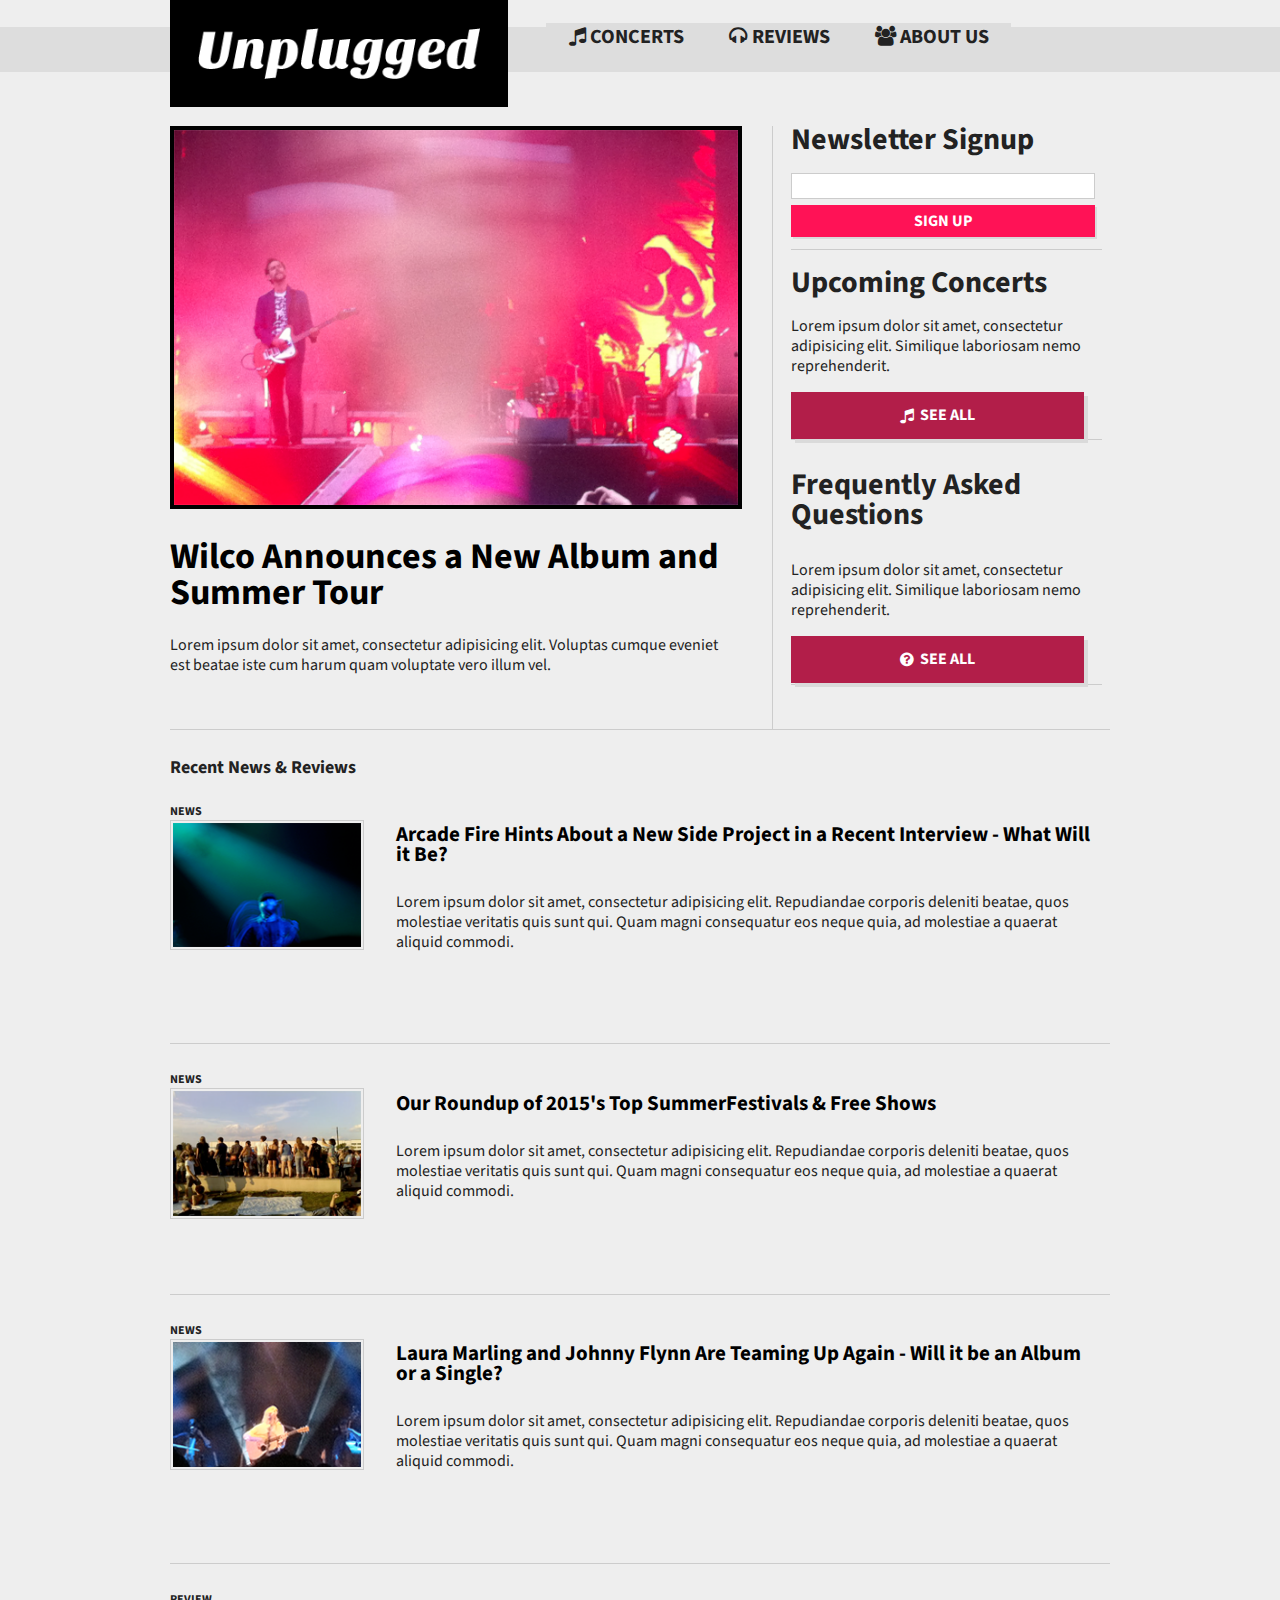
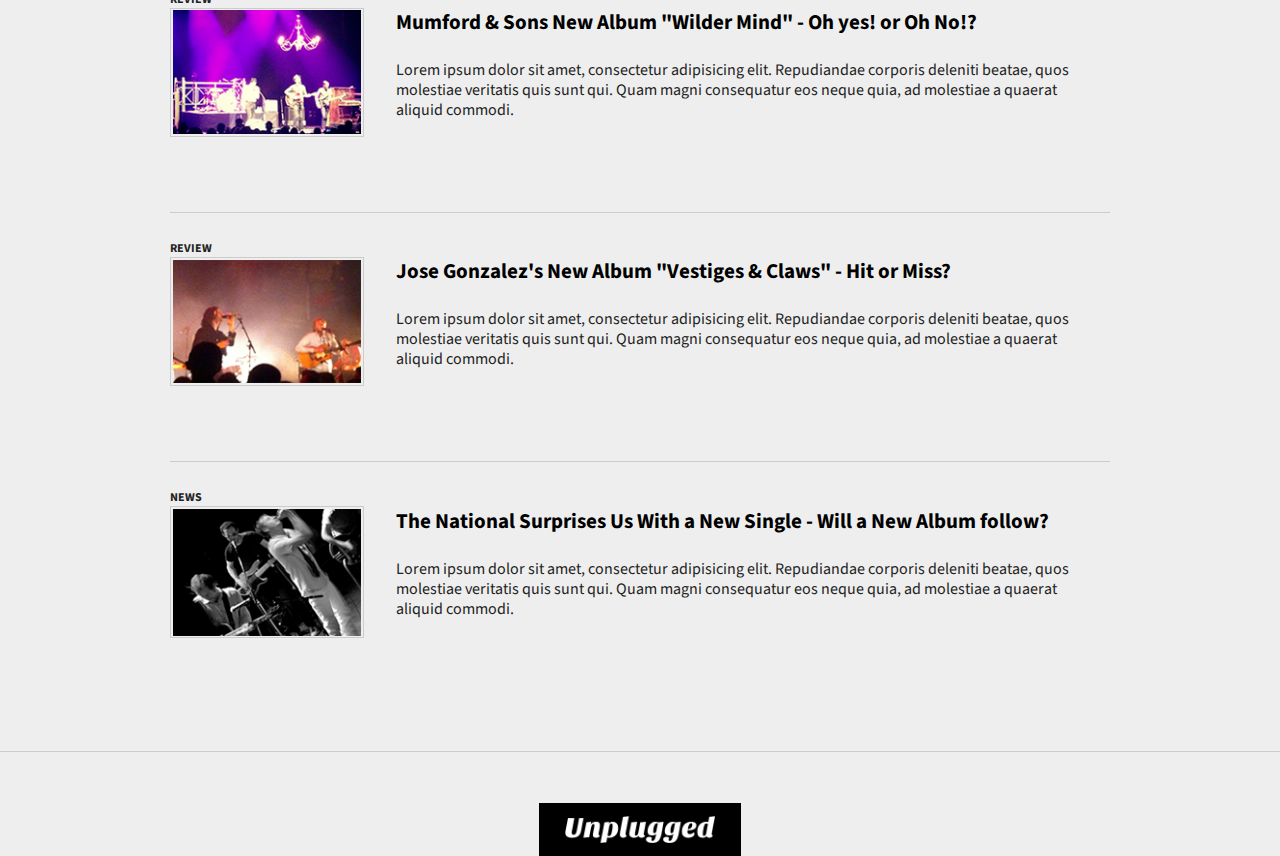
==== commit e14bd2f0: "added all responsive versions for reviews index page" ====
--- a/index.html
+++ b/index.html
@@ -10,12 +10,12 @@
     <link rel="apple-touch-icon" href="../apple-touch-icon.png">
     <!-- Place favicon.ico in the root directory -->
     <!-- Fonts -->
-    <link href='https://fonts.googleapis.com/css?family=Source+Sans+Pro:400,600,700,900' rel='stylesheet' type='text/css'>
+    <link href='https://fonts.googleapis.com/css?family=Source+Sans+Pro:400,200,200italic,300,300italic,400italic,600,600italic,700,700italic,900,900italic' rel='stylesheet' type='text/css'>
     <link href='https://fonts.googleapis.com/css?family=Sansita+One' rel='stylesheet' type='text/css'>
     <!-- CSS Stylesheets -->
     <link rel="stylesheet" href="css/normalize.css">
     <link rel="stylesheet" href="css/font-awesome.min.css">
-    <link rel="stylesheet" href="css/main.css">
+    <link rel="stylesheet" href="css/custom.css">
     <script src="js/vendor/modernizr-2.8.3.min.js"></script>
 </head>
 
@@ -29,69 +29,67 @@
         <h1 id="logo"><a href="."><img src="img/logo.png" alt="Unplugged"></a></h1>
         <nav>
             <ul>
-                <li><a href="#"><i class="fa fa-music"></i> Concerts</a></li>
-                <li><a href="#"><i class="fa fa-headphones"></i> Reviews</a></li>
-                <li><a href="about"><i class="fa fa-users"></i> About Us</a>
+                <li><a href="./concerts"><i class="fa fa-music"></i> Concerts</a></li>
+                <li><a href="./reviews"><i class="fa fa-headphones"></i> Reviews</a></li>
+                <li><a href="./about"><i class="fa fa-users"></i> About Us</a>
                     <ul class="subnav">
-                        <li><i class="fa fa-question-circle"></i> <a href="#">FAQ</a></li>
-                        <li><a href="#">Who We Are & Contact</a></li>
+                        <li><i class="fa fa-question-circle"></i> <a href="./about/faq.html">FAQ</a></li>
+                        <li><a href="./about">Who We Are & Contact</a></li>
                     </ul>
                 </li>
             </ul>
         </nav>
     </header>
     <div id="main-content">
-        <div class="home-top-wrapper">
-            <section class="home-hero-area">
-                <article class="home-top-story">
-                    <figure class="home-top-img">
-                        <img src="img/top-story-photo.png" alt="Hero Image">
-                    </figure>
-                </article>
+        <section class="home-top-wrapper">
+            <article class="home-top-story">
+                <figure class="home-top-img">
+                    <img src="img/top-story-photo.png" alt="Hero Image">
+                </figure>
                 <div class="home-top-info">
-                    <h2><a href="news/news-detail.html">Wilco Announces a New Album and Summer Tour</a></h2>
+                    <h1><a href="news/news-detail.html">Wilco Announces a New Album and Summer Tour</a></h1>
                     <p>Lorem ipsum dolor sit amet, consectetur adipisicing elit. Voluptas cumque eveniet est beatae iste cum harum quam voluptate vero illum vel.</p>
                 </div>
+            </article>
+        </section>
+        
+        
+        <!-- SIDE BAR -->
+        <aside class="home-sidebar">
+            <section class="home-newsletter">
+                <div class="home-newsletter-form">
+                    <h2>Newsletter Signup</h2>
+                    <form>
+                        <input type="text" class="newsletter-text">
+                        <input type="button" class="btn home-newsletter-btn" value="Sign Up">
+                    </form>
+                </div>
             </section>
-            <!-- hero-area -->
-            <!-- SIDE BAR -->
-            <aside class="sidebar">
-                <section class="home-newsletter">
-                    <div class="home-newsletter-form">
-                        <h3>Newsletter Signup</h3>
-                        <form>
-                            <input type="text" class="newsletter-text">
-                            <input type="button" class="btn home-newsletter-btn" value="Sign Up">
-                        </form>
-                    </div>
-                </section>
-                <!-- hide on mobile version -->
-                <section class="home-upcoming">
-                    <div class="upcoming">
-                        <h3>Upcoming Concerts</h3>
-                        <p class="long-version">Lorem ipsum dolor sit amet, consectetur adipisicing elit. Similique laboriosam nemo reprehenderit ut sequi magnam at, quidem laudantium placeat non necessitatibus.</p>
-                        <p class="short-version">Lorem ipsum dolor sit amet, consectetur adipisicing elit. Similique laboriosam nemo reprehenderit.</p>
-                        <!-- added href instead of button to add font awesome icons -->
-                        <a href="#" class="btn"><i class="fa fa-music"></i>&nbsp;&nbsp;See All</a>
-                    </div>
-                </section>
-                <!-- hide on mobile version -->
-                <section class="home-faq">
-                    <div class="faq">
-                        <h3>Frequently Asked Questions</h3>
-                        <p class="long-version">Lorem ipsum dolor sit amet, consectetur adipisicing elit. Eum laudantium ea accusantium, tenetur facere consectetur! Culpa magni, aperiam sapiente error voluptatibus.</p>
-                        <p class="short-version">Lorem ipsum dolor sit amet, consectetur adipisicing elit. Similique laboriosam nemo reprehenderit.</p>
-                        <a href="#" class="btn"><i class="fa fa-question-circle"></i> &nbsp;See All</a>
-                    </div>
-                </section>
-            </aside>
-        </div>
-        <!-- home-top-wrapper -->
+            <!-- hide on mobile version -->
+            <section class="home-upcoming">
+                <div class="upcoming">
+                    <h2>Upcoming Concerts</h2>
+                    <p class="long-version">Lorem ipsum dolor sit amet, consectetur adipisicing elit. Similique laboriosam nemo reprehenderit ut sequi magnam at, quidem laudantium placeat non necessitatibus.</p>
+                    <p class="short-version">Lorem ipsum dolor sit amet, consectetur adipisicing elit. Similique laboriosam nemo reprehenderit.</p>
+                    <!-- added href instead of button to add font awesome icons -->
+                    <a href="#" class="btn"><i class="fa fa-music"></i>&nbsp;&nbsp;See All</a>
+                </div>
+            </section>
+            <!-- hide on mobile version -->
+            <section class="home-faq">
+                <div class="faq">
+                    <h3>Frequently Asked Questions</h3> 
+                    <p class="long-version">Lorem ipsum dolor sit amet, consectetur adipisicing elit. Eum laudantium ea accusantium, tenetur facere consectetur! Culpa magni, aperiam sapiente error voluptatibus.</p>
+                    <p class="short-version">Lorem ipsum dolor sit amet, consectetur adipisicing elit. Similique laboriosam nemo reprehenderit.</p>
+                    <a href="#" class="btn"><i class="fa fa-question-circle"></i> &nbsp;See All</a>
+                </div>
+            </section>
+        </aside>
         <!-- Recent News and Reviews -->
         <section class="feed">
-            <h3 class="title">Recent News & Reviews</h3>
+            <h5 class="title">Recent News & Reviews</h5>
             <article class="feed-item ">
-                <h3 class="feed-type">News</h3>
+                <h6 class="feed-type">News</h6>
                 <figure class="feed-image">
                     <a href="#"><img src="img/feed-1.png" alt="Arcade Fire"></a>
                 </figure>
@@ -101,8 +99,7 @@
                 </div>
             </article>
             <article class="feed-item">
-                <hr>
-                <h3 class="feed-type">News</h3>
+                <h6 class="feed-type">News</h6>
                 <figure class="feed-image">
                     <a href="#"><img src="img/feed-2.png" alt="Summer Festival Roundup"></a>
                 </figure>
@@ -112,8 +109,7 @@
                 </div>
             </article>
             <article class="feed-item">
-                <hr>
-                <h3 class="feed-type">News</h3>
+                <h6 class="feed-type">News</h6>
                 <figure class="feed-image">
                     <a href="#"><img src="img/feed-3.png" alt="Laura Marling and Johnny Flynn"></a>
                 </figure>
@@ -123,8 +119,7 @@
                 </div>
             </article>
             <article class="feed-item">
-                <hr>
-                <h3 class="feed-type">Review</h3>
+                <h6 class="feed-type">Review</h6>
                 <figure class="feed-image">
                     <a href="#"><img src="img/feed-4.png" alt="Mumford & Sons"></a>
                 </figure>
@@ -134,8 +129,7 @@
                 </div>
             </article>
             <article class="feed-item">
-                <hr>
-                <h3 class="feed-type">Review</h3>
+                <h6 class="feed-type">Review</h6>
                 <figure class="feed-image">
                     <a href="#"><img src="img/feed-5.png" alt="Jose Gonzalez New Album"></a>
                 </figure>
@@ -144,26 +138,21 @@
                     <p>Lorem ipsum dolor sit amet, consectetur adipisicing elit. Repudiandae corporis deleniti beatae, quos molestiae veritatis quis sunt qui. Quam magni consequatur eos neque quia, ad molestiae a quaerat aliquid commodi.</p>
                 </div>
             </article>
-            <article class="feed-item">
-                <hr>
-                <h3 class="feed-type">News</h3>
+            <article class="feed-item last-item">
+                <h6 class="feed-type">News</h6>
                 <figure class="feed-image">
                     <a href="#"><img src="img/feed-6.png" alt="The National Band"></a>
                 </figure>
-                <div class="feed-details">
+                <div class="feed-details last-item">
                     <h4><a href="#">The National Surprises Us With a New Single - Will a New Album follow?</a></h4>
                     <p>Lorem ipsum dolor sit amet, consectetur adipisicing elit. Repudiandae corporis deleniti beatae, quos molestiae veritatis quis sunt qui. Quam magni consequatur eos neque quia, ad molestiae a quaerat aliquid commodi.</p>
                 </div>
-            </article>
-            <!-- The last horizontal rule before the footer was not aligning where it's supposed to. So I created the pseudo article below to add that last <hr> . -->
-            <article class="feed-item final-divider">
-                <hr>
             </article>
         </section>
     </div>
     <!-- main-content -->
     <!-- Footer -->
-    <footer>
+    <footer class="home-footer">
         <div id="footer-logo"><img src="img/logo.png" alt="footer logo - Unplugged"></div>
     </footer>
     <!-- Javascript stuff -->
--- a/css/custom.css
+++ b/css/custom.css
@@ -0,0 +1,1351 @@
+/*! HTML5 Boilerplate v5.3.0 | MIT License | https://html5boilerplate.com/ */
+
+
+/*
+ * What follows is the result of much research on cross-browser styling.
+ * Credit left inline and big thanks to Nicolas Gallagher, Jonathan Neal,
+ * Kroc Camen, and the H5BP dev community and team.
+ */
+
+
+/* ==========================================================================
+   Base styles: opinionated defaults
+   ========================================================================== */
+
+html {
+    color: #222;
+    font-size: 1em;
+    line-height: 1.4;
+}
+
+
+/*
+ * Remove text-shadow in selection highlight:
+ * https://twitter.com/miketaylr/status/12228805301
+ *
+ * These selection rule sets have to be separate.
+ * Customize the background color to match your design.
+ */
+
+::-moz-selection {
+    background: #b3d4fc;
+    text-shadow: none;
+}
+
+::selection {
+    background: #b3d4fc;
+    text-shadow: none;
+}
+
+
+/*
+ * A better looking default horizontal rule
+ */
+
+hr {
+    display: block;
+    height: 1px;
+    border: 0;
+    border-top: 1px solid #ccc;
+    margin: 1em 0;
+    padding: 0;
+}
+
+
+/*
+ * Remove the gap between audio, canvas, iframes,
+ * images, videos and the bottom of their containers:
+ * https://github.com/h5bp/html5-boilerplate/issues/440
+ */
+
+audio,
+canvas,
+iframe,
+img,
+svg,
+video {
+    vertical-align: middle;
+}
+
+
+/*
+ * Remove default fieldset styles.
+ */
+
+fieldset {
+    border: 0;
+    margin: 0;
+    padding: 0;
+}
+
+
+/*
+ * Allow only vertical resizing of textareas.
+ */
+
+textarea {
+    resize: vertical;
+}
+
+
+/* ==========================================================================
+   Browser Upgrade Prompt
+   ========================================================================== */
+
+.browserupgrade {
+    margin: 0.2em 0;
+    background: #ccc;
+    color: #000;
+    padding: 0.2em 0;
+}
+
+
+/* ==========================================================================
+   Author's custom styles
+   ========================================================================== */
+
+
+/* COLORS =============================================
+Dark Pink (Magenta): #b21e49;
+Light Grey: #eeeeee;
+Bright Pink: #ff1256;
+Dark Grey: #222222;
+Blue: #23a4cc;
+============================================= */
+
+
+/* Global Styles ============================= */
+
+body,
+html {
+    font-family: 'Source Sans Pro', sans-serif;
+    font-size: 16px;
+    color: #222222;
+    background: #eeeeee;
+}
+
+a {
+    font-weight: bold;
+    color: #000;
+    text-decoration: none;
+}
+
+a:hover {
+    color: #23a4cc;
+}
+
+
+/* Based on PSD for mobile for news home page, the values for h1-h6 and <p> are posted below */
+
+p {
+    font-size: 0.875rem;
+    /*(14px)*/
+    line-height: 1.25rem;
+    /*(20px)*/
+    font-weight: normal;
+}
+
+h1,
+h2,
+h3,
+h4 {}
+
+h1 {
+    font-size: 1.313rem;
+    /*(21px)*/
+    line-height: 1.375rem;
+    /*(22px)*/
+    font-weight: bold;
+}
+
+h2 {
+    font-size: 1rem;
+    line-height: 1rem;
+    font-weight: bold;
+}
+
+h3 {
+    font-size: 1.313rem;
+    /*(21px)*/
+    line-height: 1rem;
+    font-weight: bold;
+}
+
+h4 {
+    font-size: 1rem;
+    line-height: 1rem;
+    font-weight: bold;
+}
+
+h5 {
+    font-size: 1rem;
+    line-height: 1rem;
+    font-weight: bold;
+    margin-bottom: 0;
+}
+
+h6 {
+    font-size: 0.625rem;
+    /*(10px)*/
+    line-height: 1rem;
+    font-weight: bold;
+    text-transform: uppercase;
+    margin-bottom: 0;
+}
+
+section,
+article,
+figure {
+    margin: 0;
+    padding: 0;
+}
+
+.btn {
+    background-color: #ff1256;
+    border: none;
+    color: #ffffff;
+    font-weight: bold;
+    text-transform: uppercase;
+    line-height: 0.75rem;
+    text-align: center;
+    box-shadow: 2px 2px 0 #DADADA;
+    /* this is what I extracted from photoshop - box-shadow: 1.5px 2.598px 0 0 rgba(178, 30, 73, 0.4);*/
+}
+
+.btn:hover {
+    background-color: #b21e49;
+}
+
+.shadow-btn {
+    margin-top: 2%;
+    padding: 5%;
+    box-shadow: 2px 2px 0px #888888;
+}
+
+img {
+    width: 100%;
+    height: auto;
+}
+
+
+/* sm for mobile, md for tablet and lg for desktop version */
+
+.hr-lg {
+    display: none;
+}
+
+
+/* Header ============================= */
+
+.grey-line {
+    display: none;
+}
+
+header {
+    width: 100%;
+    background: #DDD;
+}
+
+#logo {
+    width: 90%;
+    margin: auto;
+    /* centers the logo */
+    background: #000;
+    /* added this as the image for logo is white text on grey background. To get white text on black background, added black background here*/
+    max-width: 280px;
+    padding: 5%;
+}
+
+nav {
+    width: 100%;
+    margin: auto;
+}
+
+nav ul {
+    margin: auto;
+    /*  centers the navigation items */
+    list-style: none;
+    padding: 0;
+}
+
+nav ul li {
+    background: #DDDDDD;
+    border-bottom: 1px solid #CCCCCC;
+    /* adds the horizontal rule for mobile version */
+    font-size: 1.25rem;
+    font-weight: 700;
+    text-transform: uppercase;
+    text-align: center;
+    padding: 15px 0;
+}
+
+nav ul li a {
+    color: #222222;
+}
+
+
+/* Tried using just .current to specify color, but it didn't work. Aleia mentioned that sometimes you have to be specific when you are in the nav element */
+
+nav ul .current a {
+    color: #ff1256;
+}
+
+.subnav {
+    display: none;
+}
+
+
+/* Main Content ============================= */
+
+#main-content {
+    clear: both;
+    width: 94%;
+    margin: auto;
+    max-width: 320px;
+}
+
+
+/* CONCERTS Page ============================= */
+
+.concerts-heading {
+    padding-left: 4%;
+}
+
+
+/* there are 2 wrappers because in tablet version there are 2 columns equally divided */
+
+.concerts-wrapper-1,
+.concerts-wrapper-2 {
+    /*width: 100%;*/
+    padding: 4%;
+    padding-top: 0;
+}
+
+.concerts-wrapper-2 {
+    margin-top: 0;
+    padding-top: 0;
+}
+
+.concert-detail-wrapper {
+    width: 100%;
+    overflow: auto;
+    clear: both;
+    margin-bottom: 6%;
+    padding-bottom: 4%;
+    border-bottom: 1px solid #ccc;
+}
+
+.concert-date {
+    width: 20%;
+    float: left;
+    margin: 0;
+    padding: 0 1%;
+    text-transform: uppercase;
+    border: 2px solid #ccc;
+}
+
+.concert-date span {
+    display: block;
+    font-size: 1.4rem;
+    text-align: center;
+}
+
+
+/* using id vs. class for css specificity. class does not override the font-size. */
+
+#concert-date-num {
+    font-size: 2rem;
+    line-height: 1.75rem;
+    padding-top: 2%;
+}
+
+.concert-detail {
+    width: 70%;
+    float: left;
+    padding: 0 2%;
+}
+
+.concert-detail h5 {
+    margin: 0;
+}
+
+.concert-detail p {
+    margin: 0;
+    /*font-size: 0.9rem;
+    font-weight: 300;*/
+    line-height: 1rem;
+}
+
+.concert-detail-form {
+    width: 100%;
+}
+
+.concert-detail-form input[type=button] {
+    width: 96%;
+    height: 2rem;
+}
+
+.concerts-aside {
+    display: none;
+}
+
+
+/* MAIN NEWS HOME Page ============================= */
+
+.home-top-wrapper {
+    width: 98%;
+    margin-top: 3%;
+    border-bottom: 1px solid #ccc;
+}
+
+.home-top-story {
+    width: 100%;
+}
+
+.home-top-info {
+    width: 100%;
+}
+
+.home-top-img img {
+    padding: 0;
+    border: 2px solid #000;
+}
+
+.feed-image img {
+    padding: 1%;
+    border: 1px solid #ccc;
+}
+
+
+/* NEWS HOMEPAGE - aside area with signups ============================= */
+
+.home-sidebar p {
+    padding-bottom: 4%;
+}
+
+.home-newsletter {
+    width: 100%;
+    padding-bottom: 4%;
+    border-bottom: 1px solid #ccc;
+}
+
+.home-newsletter input[type="text"] {
+    width: 96%;
+    border: 1px solid #ccc;
+}
+
+.home-newsletter input[type="button"] {
+    width: 98%;
+    height: 2rem;
+    margin-top: 2%;
+}
+
+.home-upcoming {
+    display: none;
+}
+
+.home-faq {
+    display: none;
+}
+
+
+/* NEWS HOMEPAGE - Recent News & Reviews ============================= */
+
+.feed-item {
+    clear: both;
+    overflow: auto;
+    padding-bottom: 1%;
+    border-bottom: 1px solid #ccc;
+}
+
+.feed-item h3 {
+    font-size: .75rem;
+    font-weight: bold;
+    text-transform: uppercase;
+}
+
+.feed-image {
+    width: 40%;
+    float: left;
+}
+
+.feed-details {
+    width: 55%;
+    margin: 0;
+    padding: 0;
+    padding-left: 4%;
+    float: left;
+    margin-top: -8%;
+}
+
+.feed-details p {
+    display: none;
+}
+
+.feed .feed-item {
+    padding-bottom: 8%;
+}
+
+.home-footer {
+    padding-top: 4%;
+}
+
+
+/* NEWS DETAIL PAGE ============================= */
+
+.news-detail-wrapper {
+    padding: 4%;
+    padding-bottom: 0;
+}
+
+.news-detail-title {
+    font-size: 1.313rem;
+    line-height: 1.5rem;
+    width: 80%;
+}
+
+.entry-meta {
+    margin-top: 0;
+    padding-left: 0;
+    font-size: 0.875rem;
+    line-height: 1.125rem;
+}
+
+.entry-meta span {
+    margin-left: 1%;
+    margin-right: 1%;
+}
+
+.entry-meta li {
+    list-style: none;
+    display: inline;
+}
+
+.byline {
+    font-size: 1rem;
+    line-height: 1.125rem;
+}
+
+.news-detail-aside {
+    border-top: 1px solid #ccc;
+}
+
+.news-detail-form input[type=text] {
+    width: 94%;
+    padding: 2%;
+    margin-bottom: 2%;
+    border: 1px solid #ccc;
+}
+
+.news-detail-form input[type=button] {
+    width: 99%;
+    height: 2.5rem;
+}
+
+
+/* REVIEWS INDEX PAGE ============================= */
+
+.reviews-feed-item {
+    clear: both;
+    overflow: auto;
+    padding-bottom: 4%;
+    border-bottom: 1px solid #ccc;
+}
+
+.reviews-feed-item h3 {
+    font-size: .75rem;
+    font-weight: bold;
+    text-transform: uppercase;
+}
+
+.reviews-sidebar p {
+    margin-bottom: 0;
+}
+
+.sidebar-write-review {
+    width: 100%;
+    padding-bottom: 4%;
+    border-bottom: 1px solid #ccc;
+}
+
+.sidebar-write-review-form input[type="text"] {
+    width: 96%;
+    border: 1px solid #ccc;
+}
+
+.sidebar-write-review-form input[type="button"] {
+    width: 98%;
+    height: 2rem;
+    margin-top: 2%;
+}
+
+.reviews-title {
+    margin-top: 4%;
+}
+
+.reviews-feed .feed-item {
+    padding-bottom: 8%;
+}
+
+.reviews-footer {
+    padding-top: 4%;
+}
+
+
+/* since CSS cascades, I need these items last */
+
+.last-item {
+    border: 0;
+}
+
+
+/*  ======================= */
+
+
+/*  ======= FOOTER ======== */
+
+
+/*  ======================= */
+
+footer {
+    /* need to add clear:both property to clear the floats from news and reviews section.
+       Otherwise footer mixes with last news/review section */
+    clear: both;
+    width: 70%;
+    margin: auto;
+}
+
+#footer-logo {
+    width: 100%;
+    margin: auto;
+    background-color: #000;
+    max-width: 150px;
+    padding: 1% 2%;
+}
+
+
+/* ==========================================================================
+   Helper classes
+   ========================================================================== */
+
+
+/*
+ * Hide visually and from screen readers
+ */
+
+.hidden {
+    display: none !important;
+}
+
+
+/*
+ * Hide only visually, but have it available for screen readers:
+ * http://snook.ca/archives/html_and_css/hiding-content-for-accessibility
+ */
+
+.visuallyhidden {
+    border: 0;
+    clip: rect(0 0 0 0);
+    height: 1px;
+    margin: -1px;
+    overflow: hidden;
+    padding: 0;
+    position: absolute;
+    width: 1px;
+}
+
+
+/*
+ * Extends the .visuallyhidden class to allow the element
+ * to be focusable when navigated to via the keyboard:
+ * https://www.drupal.org/node/897638
+ */
+
+.visuallyhidden.focusable:active,
+.visuallyhidden.focusable:focus {
+    clip: auto;
+    height: auto;
+    margin: 0;
+    overflow: visible;
+    position: static;
+    width: auto;
+}
+
+
+/*
+ * Hide visually and from screen readers, but maintain layout
+ */
+
+.invisible {
+    visibility: hidden;
+}
+
+
+/*
+ * Clearfix: contain floats
+ *
+ * For modern browsers
+ * 1. The space content is one way to avoid an Opera bug when the
+ *    `contenteditable` attribute is included anywhere else in the document.
+ *    Otherwise it causes space to appear at the top and bottom of elements
+ *    that receive the `clearfix` class.
+ * 2. The use of `table` rather than `block` is only necessary if using
+ *    `:before` to contain the top-margins of child elements.
+ */
+
+.clearfix:before,
+.clearfix:after {
+    content: " ";
+    /* 1 */
+    display: table;
+    /* 2 */
+}
+
+.clearfix:after {
+    clear: both;
+}
+
+
+/* ==========================================================================
+   EXAMPLE Media Queries for Responsive Design.
+   These examples override the primary ('mobile first') styles.
+   Modify as content requires.
+   ========================================================================== */
+
+
+/* ==========================================================  */
+
+
+/* =============== Media Query for TABLET =================== */
+
+
+/* ==========================================================  */
+
+@media (min-width: 768px) {
+    /* Based on PSD for TABLET for news home page, the values for h1-h6 and <p> are posted below */
+    p {
+        font-size: 0.875rem;
+        line-height: 1rem;
+        font-weight: normal;
+    }
+    h1 {
+        font-size: 1.5rem;
+        line-height: 1.375rem;
+        font-weight: bold;
+    }
+    h2 {
+        font-size: 1.313rem;
+        line-height: 1rem;
+        font-weight: bold;
+    }
+    h3 {
+        font-size: 1.313rem;
+        line-height: 1rem;
+        font-weight: bold;
+    }
+    h4 {
+        font-size: 1.125rem;
+        line-height: 1.25rem;
+        font-weight: bold;
+    }
+    h5 {
+        font-size: 1.125rem;
+        line-height: 1rem;
+        font-weight: bold;
+    }
+    h6 {
+        font-size: 0.75rem;
+        line-height: 1rem;
+        font-weight: bold;
+    }
+    /*  for tablet styles */
+    .grey-line {
+        display: inline;
+        width: 100%;
+        position: absolute;
+        height: 5%;
+        top: 3%;
+        /* when I changed this from em to percentage, I was able to get the nav items within grey background and not overflow on the bottom */
+        background: #ddd;
+    }
+    header {
+        width: 96%;
+        max-width: 768px;
+        margin: auto;
+    }
+    #logo {
+        width: 30%;
+        float: left;
+        max-width: 300px;
+        padding: 3%;
+        position: relative;
+        z-index: 100;
+    }
+    nav {
+        /* why did I add overflow:hidden? I was having issues with thin gray bar.
+        http://stackoverflow.com/questions/4125691/css-horizontal-navigation-bar-with-background-color
+        from link above:
+        because your li is displayed inline and floating, which means that the containing ul does net get height from its children. Either give the ul a height or have a containing element around the ul and a clear: both after the ul and give that a background color
+         */
+        overflow: hidden;
+        width: 60%;
+        height: 10%;
+        float: right;
+        position: relative;
+    }
+    nav ul {
+        width: 100%;
+        float: right;
+        list-style: none;
+        padding-top: 7%;
+        border: 0;
+    }
+    nav ul li {
+        float: left;
+        padding: 0 4%;
+        border: 0;
+    }
+    #main-content {
+        clear: both;
+        width: 94%;
+        margin: auto;
+        max-width: 768px;
+        /* adds the horizontal rule */
+        /*border-bottom: 1px solid #CCCCCC;*/
+    }
+    /* CONCERTS Page ============================= */
+    .concerts-heading {
+        clear: both;
+        padding: 2%;
+    }
+    .concerts-wrapper-1,
+    .concerts-wrapper-2 {
+        width: 42%;
+        float: left;
+    }
+    .concert-detail p {
+        font-size: 1rem;
+    }
+    .concert-detail h5 {
+        margin-bottom: 2%;
+    }
+    .last-item {
+        border-bottom: 0;
+    }
+    /* MAIN NEWS HOME Page ============================= */
+    .home-top-wrapper {
+        padding-top: 4%;
+        overflow: auto;
+        padding-bottom: 4%;
+    }
+    .home-top-img img {
+        /*padding: 0;*/
+        border: 4px solid #000;
+    }
+    .home-top-img {
+        width: 60%;
+        float: left;
+    }
+    .home-top-info {
+        width: 35%;
+        float: left;
+        padding-left: 4%;
+        margin-top: -3%;
+    }
+    /* -- sidebar for news homepage --*/
+    .feed {
+        width: 56%;
+        float: left;
+        margin: 4%;
+        margin-top: 0;
+        margin-right: 0;
+        border-right: 1px solid #ccc;
+    }
+    .feed-details {
+        padding-top: 3%;
+    }
+    .home-sidebar {
+        width: 39%;
+        float: right;
+    }
+    .home-sidebar a {
+        background-color: #b21e49;
+        border: none;
+        color: #ffffff;
+        font-weight: bold;
+        text-transform: uppercase;
+        line-height: 1.333em;
+        text-align: center;
+        box-shadow: 4px 4px 0 #DADADA;
+        /* added padding to length the link to look similar to sign up button */
+        padding: 4% 35%;
+    }
+    .home-upcoming {
+        display: block;
+        padding-bottom: 4%;
+        border-bottom: 1px solid #ccc;
+    }
+    .home-faq {
+        display: block;
+        padding-bottom: 4%;
+        border-bottom: 1px solid #ccc;
+    }
+    .faq {
+        width: 100%;
+    }
+    .short-version {
+        display: none;
+    }
+    /* NEWS DETAIL PAGE ============================= */
+    .news-detail-wrapper {
+        clear: both;
+    }
+    .entry-meta {
+        margin-top: 0;
+        padding-left: 0;
+        font-size: 1rem;
+        line-height: 1.125rem;
+    }
+    .entry-meta span {
+        margin-left: 1%;
+        margin-right: 1%;
+    }
+    .entry-meta li {
+        list-style: none;
+        display: inline;
+    }
+    .byline {
+        font-size: 1.125rem;
+        line-height: 1.5rem;
+    }
+    .news-detail-img {
+        width: 45%;
+        float: left;
+    }
+    .detail-sub-heading {
+        width: 50%;
+        float: left;
+        padding-left: 4%;
+    }
+    .byline {
+        font-size: 1rem;
+        line-height: 1.25rem;
+    }
+    .long-version {
+        display: none;
+    }
+    .short-version {
+        display: block;
+    }
+    .detail-clear-float {
+        clear: both;
+    }
+    /* I used direct descendent combinator ">" CSS Selector that I learnt about at https://www.sitepoint.com/web-foundations/css-selectors/
+       I wanted <p> elements that were only direct children of .news-detail class. There was another p inside a div which is inside .news-detail that I didn't want affected.
+     */
+    .news-detail > p {
+        line-height: 1.5rem;
+    }
+    .newsletter-detail {
+        overflow: auto;
+        padding-bottom: 2%;
+    }
+    .news-detail-form input[type=text] {
+        width: 55%;
+        float: left;
+    }
+    .news-detail-form input[type=button] {
+        width: 38%;
+        float: left;
+        margin-left: 2%;
+        height: 3rem;
+    }
+    /* REVIEWS INDEX PAGE ============================= */
+    .sidebar-write-review {
+        overflow: auto;
+    }
+    .sidebar-write-review-form p {
+        width: 60%;
+        float: left;
+    }
+    .sidebar-write-review-form input[type="button"] {
+        width: 35%;
+        float: right;
+        height: 2rem;
+        margin-top: 2%;
+    }
+    .reviews-feed {
+        clear: both;
+        width: 100%;
+        margin-left: 0;
+        border: none;
+    }
+    .reviews-feed-item {
+        overflow: auto;
+        padding-bottom: 4%;
+        border-bottom: 1px solid #ccc;
+    }
+    .reviews-feed-image {
+        width: 20%;
+    }
+    .reviews-feed-details h4 {
+        padding-top: 3%;
+    }
+    /* since CSS cascades, I need these items last */
+    .last-item {
+        border: 0;
+    }
+    /*  ======================= */
+    /*  ======= FOOTER ======== */
+    /*  ======================= */
+    footer {
+        width: 100%;
+        clear: both;
+        padding-top: 4%;
+        border-top: 1px solid #ccc;
+    }
+    #footer-logo {
+        width: 30%;
+        margin: auto;
+    }
+}
+
+
+/* ========================== END OF tablet MEDIA QUERY ================================  */
+
+
+/* ==========================================================  */
+
+
+/* =============== Media Query for DESKTOP ================== */
+
+
+/* ==========================================================  */
+
+@media (min-width: 940px) {
+    /* Based on PSD for TABLET for news home page, the values for h1-h6 and <p> are posted below */
+    p {
+        font-size: 1rem;
+        line-height: 1.25rem;
+        font-weight: normal;
+    }
+    h1 {
+        font-size: 2.25rem;
+        line-height: 2.25rem;
+        font-weight: bold;
+    }
+    h2 {
+        font-size: 1.875rem;
+        line-height: 1rem;
+        font-weight: bold;
+    }
+    h3 {
+        font-size: 1.875rem;
+        line-height: 1.875rem;
+        font-weight: bold;
+    }
+    h4 {
+        font-size: 1.313rem;
+        line-height: 1.25rem;
+        font-weight: bold;
+    }
+    h5 {
+        font-size: 1.125rem;
+        line-height: 1rem;
+        font-weight: bold;
+    }
+    h6 {
+        font-size: 0.75rem;
+        line-height: 1rem;
+        font-weight: bold;
+    }
+    /*  All the font changes for all the pages for for desktop styles */
+    .faq h3 {
+        font-size: 1.875rem;
+        line-height: 1.875rem;
+    }
+    .home-top-info h2 {
+        font-size: 1.875rem;
+        line-height: 1.875rem;
+    }
+    /* ============= END of font changes for desktop ========== */
+    /* ======================================================== */
+    .grey-line {
+        /*display: none;*/
+        height: 5%;
+        top: 3%;
+        /* when I changed this from em to percentage, I was able to get the nav items within grey background and not overflow on the bottom */
+    }
+    header {
+        max-width: 940px;
+    }
+    nav ul {
+        /* the li nav items were being pushed down in desktop version with grey background. so padding-top was adjusted to overwrite tablet version of nav ul property. */
+        padding-top: 4%;
+    }
+    #main-content {
+        clear: both;
+        width: 94%;
+        margin: auto;
+        max-width: 940px;
+    }
+    /* CONCERTS Page ============================= */
+    .upcoming-concerts-container {
+        width: 65%;
+        float: left;
+        border-right: 1px solid #ccc;
+    }
+    .concerts-aside {
+        display: block;
+        width: 30%;
+        float: left;
+        padding-top: 1%;
+        padding-left: 2%;
+    }
+    .concerts-aside input[type=text] {
+        width: 96%;
+    }
+    .concerts-aside input[type=button] {
+        width: 98%;
+        margin-top: 2%;
+    }
+    /* MAIN NEWS HOME Page ============================= */
+    .home-top-wrapper {
+        width: 60%;
+        float: left;
+        padding-top: 0;
+        padding-right: 4%;
+        margin-top: 2%;
+        border: 0;
+        border-right: 1px solid #ccc;
+    }
+    .home-sidebar {
+        clear: none;
+        /* clear this first as tablet version has a different float alignment */
+        width: 33%;
+        float: left;
+        padding-left: 2%;
+    }
+    .home-top-img {
+        float: none;
+        width: 100%;
+    }
+    .home-top-info {
+        float: none;
+        width: 100%;
+        padding-top: 4%;
+        padding-left: 0;
+    }
+    .feed {
+        clear: both;
+        width: 100%;
+        margin-left: 0;
+        border: 0;
+        border-top: 1px solid #ccc;
+    }
+    .short-version {
+        display: block;
+    }
+    .long-version {
+        display: none;
+    }
+    .feed-details {
+        width: 75%;
+        padding-top: 5.5%;
+    }
+    .feed-details p {
+        display: block;
+    }
+    .feed-image {
+        width: 20%;
+    }
+    /* NEWS DETAIL PAGE ============================= */
+    .news-detail-main {
+        clear: both;
+        width: 60%;
+        float: left;
+        padding-right: 3%;
+        border-right: 1px solid #ccc;
+    }
+    /* fixed the issue where newsletter signup horizontal rule was not touching vertical rule between news detail section and newsletter aside 
+    http://stackoverflow.com/questions/4131490/any-way-to-limit-border-length
+    used relative and absolute positioning to achieve this.
+    */
+    .news-detail-aside {
+        clear: none;
+        width: 35%;
+        float: right;
+        border: none;
+        padding-bottom: 1%;
+        /*border-bottom: 1px solid #ccc;*/
+        position: relative;
+    }
+    .newsletter-detail {
+        position: absolute;
+        padding: 4%;
+        padding-top: 1%;
+        margin-left: -6%;
+        border-bottom: 1px solid #ccc;
+    }
+    .entry-meta {
+        margin-top: 0;
+        padding-left: 0;
+        font-size: 1rem;
+        line-height: 1.125rem;
+    }
+    .entry-meta span {
+        margin-left: 1%;
+        margin-right: 1%;
+    }
+    .entry-meta li {
+        list-style: none;
+        display: inline;
+    }
+    .news-detail-img {
+        width: 100%;
+    }
+    .detail-sub-heading {
+        width: 100%;
+        clear: none;
+        padding-left: 0;
+    }
+    .news-detail-title {
+        font-size: 2.25rem;
+        line-height: 2.25rem;
+        width: 100%;
+    }
+    .byline {
+        font-size: 1.125rem;
+        line-height: 1.5rem;
+    }
+    .news-detail > p {
+        line-height: 1.375rem;
+    }
+    .newsletter-detail h3 {
+        line-height: 1rem;
+        margin-top: 0;
+        margin-bottom: 8%;
+    }
+    .news-detail-form input[type=text] {
+        clear: both;
+        width: 95%;
+        height: 2rem;
+    }
+    .news-detail-form input[type=button] {
+        clear: both;
+        width: 99%;
+        margin-left: 0;
+        margin-top: 2%;
+    }
+    /* REVIEWS INDEX PAGE ============================= */
+    .sidebar-write-review {
+        width: 35%;
+        float: right;
+    }
+    .sidebar-write-review-form p {
+        width: 100%;
+        float: none;
+    }
+    .sidebar-write-review-form input[type="button"] {
+        width: 100%;
+        float: none;
+        height: 2rem;
+        margin-top: 4%;
+    }
+    .reviews-feed-details h4 {
+        padding-top: 0;
+    }
+    /* since CSS cascades, I need these items last */
+    .last-item {
+        border: 0;
+    }
+    /*  ======================= */
+    /*  ======= FOOTER ======== */
+    /*  ======================= */
+    footer {
+        padding-top: 2%;
+    }
+    .news-detail-md {
+        display: none;
+        padding-bottom: 4%;
+    }
+}
+
+
+/* ========================== END OF DESKTOP MEDIA QUERY ================================  */
+
+@media print,
+(-webkit-min-device-pixel-ratio: 1.25),
+(min-resolution: 1.25dppx),
+(min-resolution: 120dpi) {
+    /* Style adjustments for high resolution devices */
+}
+
+
+/* ==========================================================================
+   Print styles.
+   Inlined to avoid the additional HTTP request:
+   http://www.phpied.com/delay-loading-your-print-css/
+   ========================================================================== */
+
+@media print {
+    *,
+    *:before,
+    *:after,
+    *:first-letter,
+    *:first-line {
+        background: transparent !important;
+        color: #000 !important;
+        /* Black prints faster:
+                                   http://www.sanbeiji.com/archives/953 */
+        box-shadow: none !important;
+        text-shadow: none !important;
+    }
+    a,
+    a:visited {
+        text-decoration: underline;
+    }
+    a[href]:after {
+        content: " (" attr(href) ")";
+    }
+    abbr[title]:after {
+        content: " (" attr(title) ")";
+    }
+    /*
+     * Don't show links that are fragment identifiers,
+     * or use the `javascript:` pseudo protocol
+     */
+    a[href^="#"]:after,
+    a[href^="javascript:"]:after {
+        content: "";
+    }
+    pre,
+    blockquote {
+        border: 1px solid #999;
+        page-break-inside: avoid;
+    }
+    /*
+     * Printing Tables:
+     * http://css-discuss.incutio.com/wiki/Printing_Tables
+     */
+    thead {
+        display: table-header-group;
+    }
+    tr,
+    img {
+        page-break-inside: avoid;
+    }
+    img {
+        max-width: 100% !important;
+    }
+    p,
+    h2,
+    h3 {
+        orphans: 3;
+        widows: 3;
+    }
+    h2,
+    h3 {
+        page-break-after: avoid;
+    }
+}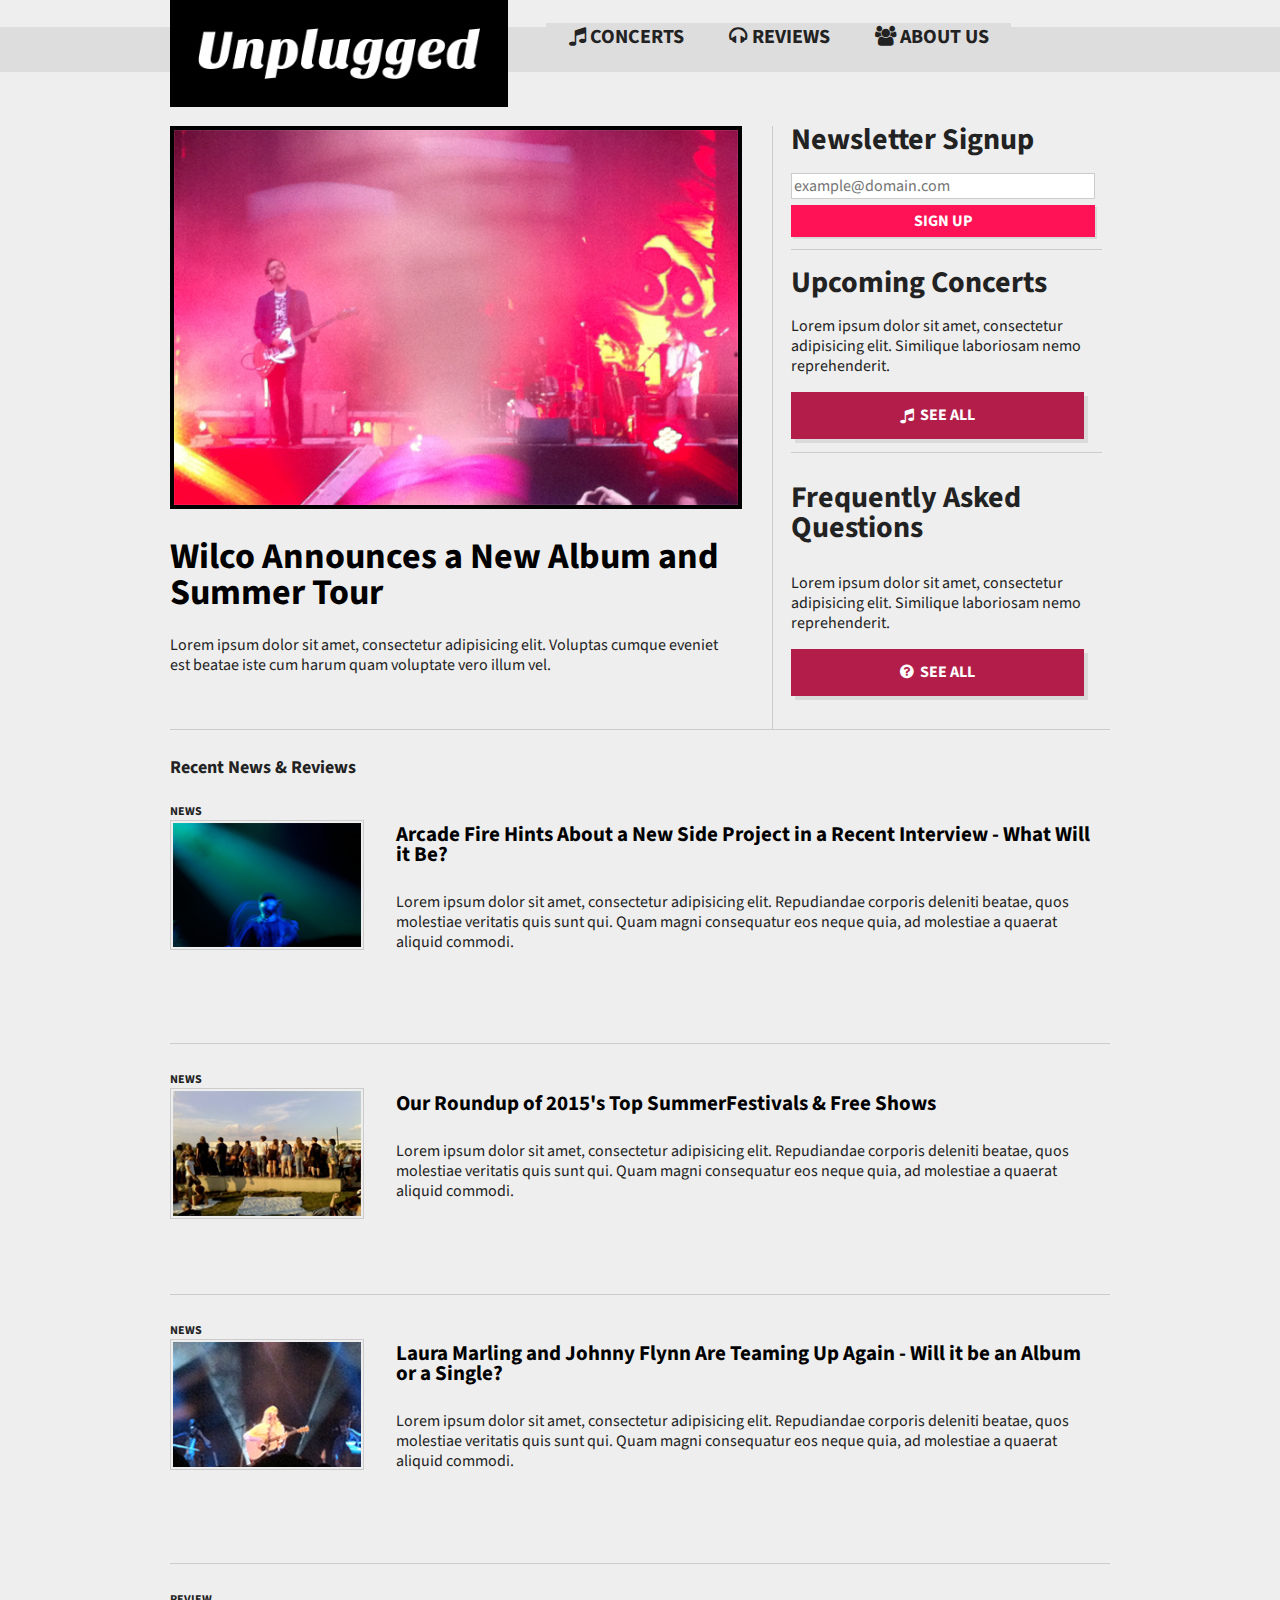
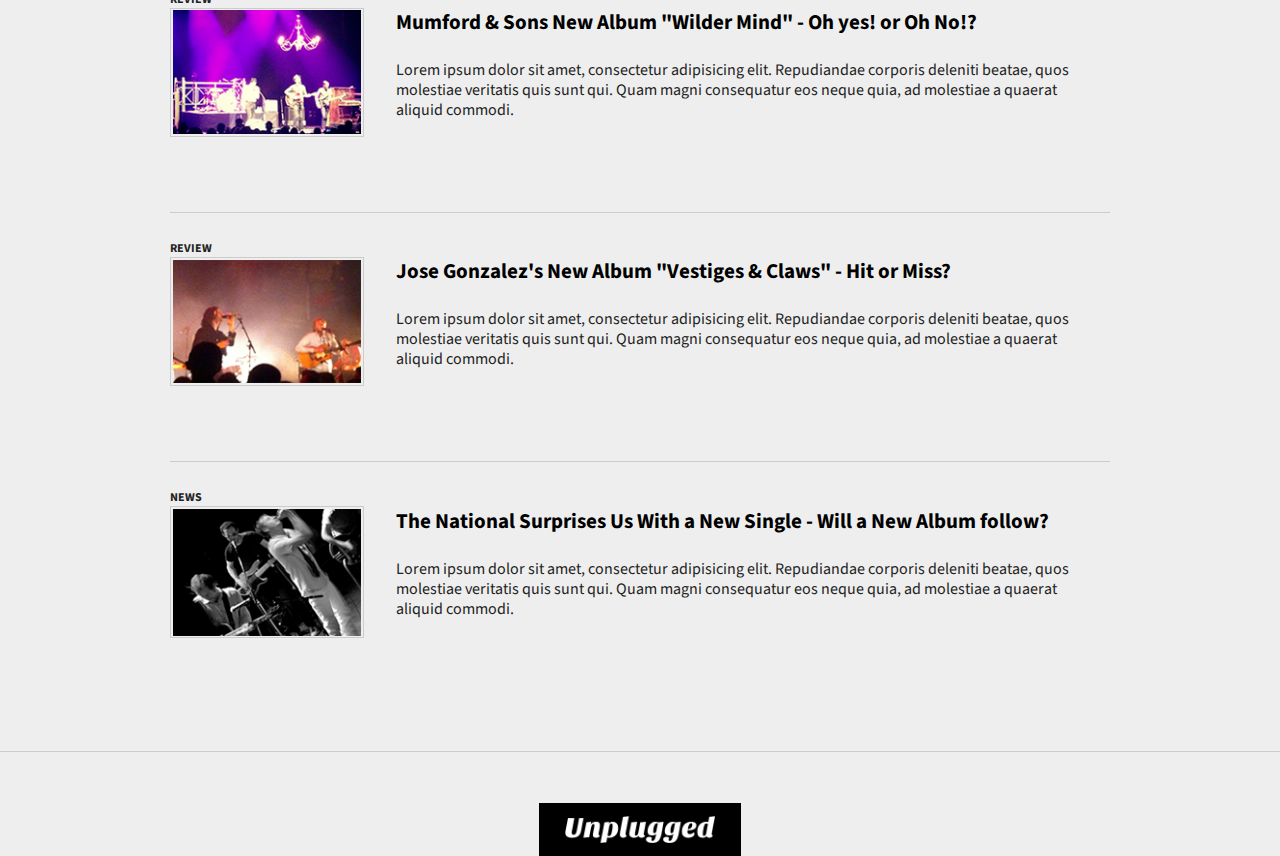
==== commit f901bf58: "added sub menus for faq in about page" ====
--- a/index.html
+++ b/index.html
@@ -52,15 +52,13 @@
                 </div>
             </article>
         </section>
-        
-        
         <!-- SIDE BAR -->
         <aside class="home-sidebar">
             <section class="home-newsletter">
                 <div class="home-newsletter-form">
                     <h2>Newsletter Signup</h2>
                     <form>
-                        <input type="text" class="newsletter-text">
+                        <input type="text" placeholder="example@domain.com" class="newsletter-text">
                         <input type="button" class="btn home-newsletter-btn" value="Sign Up">
                     </form>
                 </div>
@@ -78,7 +76,7 @@
             <!-- hide on mobile version -->
             <section class="home-faq">
                 <div class="faq">
-                    <h3>Frequently Asked Questions</h3> 
+                    <h3>Frequently Asked Questions</h3>
                     <p class="long-version">Lorem ipsum dolor sit amet, consectetur adipisicing elit. Eum laudantium ea accusantium, tenetur facere consectetur! Culpa magni, aperiam sapiente error voluptatibus.</p>
                     <p class="short-version">Lorem ipsum dolor sit amet, consectetur adipisicing elit. Similique laboriosam nemo reprehenderit.</p>
                     <a href="#" class="btn"><i class="fa fa-question-circle"></i> &nbsp;See All</a>
--- a/css/custom.css
+++ b/css/custom.css
@@ -542,6 +542,10 @@
     height: 2.5rem;
 }
 
+.detail-sub-heading .long-version {
+    display: none;
+}
+
 
 /* REVIEWS INDEX PAGE ============================= */
 
@@ -592,7 +596,190 @@
 }
 
 
+/* REVIEWS DETAIL PAGE ============================= 
+   all the css for news detail page worked for this page too. 
+   No new additions needed at this time.
+*/
+
+
+/* ABOUT US Page ============================= */
+
+#about-main-content {
+    clear: both;
+    width: 94%;
+    margin: auto;
+    max-width: 320px;
+}
+
+.contact-info {
+    width: 80%;
+    margin: auto;
+    padding-bottom: 5%;
+}
+
+
+/* used this link for solution - http://stackoverflow.com/questions/1713048/how-to-style-dt-and-dd-so-they-are-on-the-same-line */
+
+dl {
+    width: 100%;
+    overflow: hidden;
+    padding: 0;
+    margin: 0;
+}
+
+dt {
+    font-weight: bold;
+    float: left;
+    width: 40%;
+    padding: 0;
+    margin: 0;
+}
+
+dd {
+    float: left;
+    width: 60%;
+    padding: 0;
+    margin: 0;
+    padding-bottom: 5%;
+}
+
+address {
+    font-style: normal;
+}
+
+.map-container {
+    width: 80%;
+    margin: auto;
+    position: relative;
+    padding-bottom: 75%;
+    /* padding-bottom sets the map's aspect ratio */
+    height: 0;
+    overflow: hidden;
+}
+
+.map-container iframe {
+    position: absolute;
+    top: 0;
+    left: 0;
+    width: 100%;
+    height: 100%;
+}
+
+.mission {
+    width: 80%;
+    margin: auto;
+}
+
+.team {
+    padding-left: 10%;
+    /* for alignment */
+}
+
+.team-member {
+    padding-top: 5%;
+}
+
+.team-img {
+    background-position: center;
+    background-size: cover;
+    background-repeat: no-repeat;
+    width: 40%;
+    padding-bottom: 40%;
+    float: left;
+    margin-right: 20px;
+    border: 1px solid #ccc;
+}
+
+#team-img-01 {
+    background-image: url('../img/team-jack.png');
+}
+
+#team-img-02 {
+    background-image: url('../img/team-lana.png');
+}
+
+#team-img-03 {
+    background-image: url('../img/team-willow.png');
+}
+
+.team-name {
+    padding-top: 0;
+    margin-top: 2%;
+    /* This aligned the text to align vertically with the image on the left */
+    margin-bottom: 0;
+}
+
+.team-title {
+    margin-top: 2%;
+}
+
+.team-description {
+    display: none;
+}
+
+.separator {
+    clear: both;
+    padding-top: 20%;
+    margin-bottom: 4%;
+    border-bottom: 1px solid #CCCCCC;
+}
+
+
+/* FAQ Page ============================= */
+
+.faq-subnav {
+    clear: both;
+    width: 45%;
+}
+
+.faq-subnav ul {
+    padding-top: 0;
+    padding-bottom: 2%;
+}
+
+.faq-subnav ul li {
+    background: none;
+    border: none;
+}
+
+.who-we-are-nav {
+    display: none;
+}
+
+#faq-main-content {
+    clear: both;
+    width: 94%;
+    margin: auto;
+    max-width: 320px;
+}
+
+.faq-container {
+    width: 100%;
+    padding: 4%;
+    border-top: 1px solid #ccc;
+}
+
+.faq-details {
+    border-bottom: 1px solid #ccc;
+}
+
+.faq-details h4 {
+    font-weight: normal;
+}
+
+.last-faq-details {
+    padding-bottom: 10%;
+    margin-bottom: 4%;
+}
+
+
+/*  ========================================== */
+
+
 /* since CSS cascades, I need these items last */
+
+
+/*  ========================================== */
 
 .last-item {
     border: 0;
@@ -991,7 +1178,59 @@
     .reviews-feed-details h4 {
         padding-top: 3%;
     }
+    /* REVIEWS DETAIL PAGE ============================= */
+    /* all the css for news detail page worked for this page too. No new additions needed at this time. */
+    /* ======================================================================================= */
+    /* ABOUT US Page ============================= */
+    .about-divider {
+        clear: both;
+        border-bottom: 1px solid #ccc;
+    }
+    .contact-info {
+        clear: both;
+        width: 40%;
+        float: left;
+        margin: 0;
+        padding-left: 4%;
+        padding-bottom: 0;
+    }
+    .map-container {
+        width: 45%;
+        float: right;
+        padding-bottom: 30%;
+        margin: 2%;
+        margin-bottom: 4%;
+        border: 2px solid #000;
+    }
+    .mission {
+        clear: both;
+        width: 94%;
+        margin: 0 4%;
+        padding-bottom: 2%;
+        border-bottom: 1px solid #ccc;
+    }
+    .team {
+        padding-left: 4%;
+    }
+    .team-name {
+        margin-top: 0;
+    }
+    .separator {
+        border: none;
+    }
+    /* FAQ Page ============================= */
+    .who-we-are-nav {
+        display: block;
+    }
+    .faq-container {
+        overflow: auto;
+    }
+    .last-faq-details {
+        border: none;
+    }
+    /*  ========================================== */
     /* since CSS cascades, I need these items last */
+    /*  ========================================== */
     .last-item {
         border: 0;
     }
@@ -1158,6 +1397,16 @@
     }
     .feed-image {
         width: 20%;
+    }
+    .home-upcoming {
+        display: block;
+        padding-bottom: 8%;
+        border-bottom: 1px solid #ccc;
+    }
+    .home-faq {
+        display: block;
+        padding-bottom: 8%;
+        border: none;
     }
     /* NEWS DETAIL PAGE ============================= */
     .news-detail-main {
@@ -1255,7 +1504,30 @@
     .reviews-feed-details h4 {
         padding-top: 0;
     }
+    /* REVIEWS DETAIL PAGE ============================= */
+    /* all the css for news detail page worked for this page too. No new additions needed at this time. */
+    /*  =============================================================================================== */
+    /* ABOUT US Page ============================= */
+    .team-description {
+        display: block;
+    }
+    /* FAQ Page ============================= */
+    .faq-subnav {
+        clear: both;
+        width: 42%;
+        float: right;
+        margin-top: -4%;
+        margin-bottom: 2%;
+    }
+    .faq-container h1 {
+        margin-top: 0;
+    }
+    .faq-details {
+        padding-bottom: 4%;
+    }
+    /*  ========================================== */
     /* since CSS cascades, I need these items last */
+    /*  ========================================== */
     .last-item {
         border: 0;
     }
